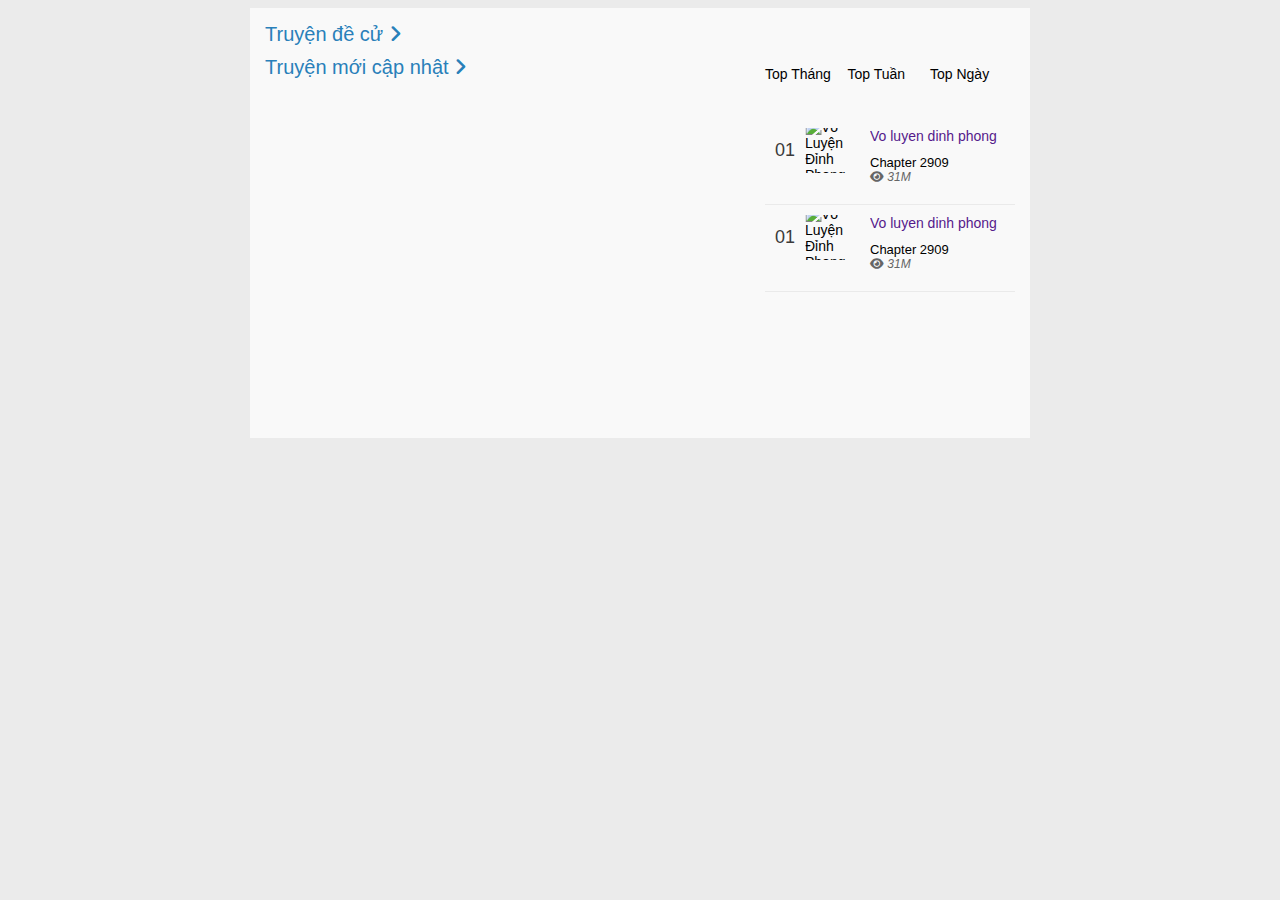
==== index.html @ 34e3fc31 "init project" ====
<!DOCTYPE html>
<html lang="en">
<head>
    <meta charset="UTF-8">
    <meta http-equiv="X-UA-Compatible" content="IE=edge">
    <meta name="viewport" content="width=device-width, initial-scale=1.0">
    <link rel="stylesheet" href="./assets/style.css">
    <link rel="stylesheet" href="https://cdnjs.cloudflare.com/ajax/libs/font-awesome/6.2.1/css/all.min.css">
    <script src="https://use.fontawesome.com/899e289b32.js"></script>
    
    <title>Đọc truyện tranh online - Truyện gì cũng có - NetTruyen</title>
</head>
<body>
    
    <section>
        <div class="app">
            <div class="recommend_comic">
                <h2 class="page-title">
                    Truyện đề cử <i class="fa-solid fa-angle-right"></i>
                </h2>    
            </div>

            <div class="row">
                <div id="div-center">
                    <div class="updated_comic">
                        <h2 class="page-title">
                            Truyện mới cập nhật <i class="fa-solid fa-angle-right"></i>
                        </h2>
                    </div>
                </div>
                <div id="div-right">
                    <div class="box-tab">
                    <ul class="nav-tab clearfix">
                        <li>Top Tháng</li>
                        <li>Top Tuần</li>
                        <li>Top Ngày</li>
                    </ul>
                    <div class="tab-pane">
                        <div>
                            <ul>
                                <li class="clearfix">
                                    <span class="txt-rank fn-order pos1">01</span>
                                    <div class="t-item comic-item">
                                        <a class="thumb">
                                            <img class="lazy center" src="//st.ntcdntempv3.com/data/comics/32/vo-luyen-dinh-phong.jpg" data-original="//st.ntcdntempv3.com/data/comics/32/vo-luyen-dinh-phong.jpg" alt="Võ Luyện Đỉnh Phong">
                                        </a>
                                        <h3 class="title">
                                            <a href="">Vo luyen dinh phong</a>
                                        </h3>
                                        <p class="chapter top">
                                            <a data-id="942493" href="https://www.nettruyenup.com/truyen-tranh/vo-luyen-dinh-phong/chap-2909/942493" title="Chapter 2909">Chapter 2909</a>
                                            <span class="view pull-right">
                                            <i class="fa fa-eye">
                                            </i> 31M</span>
                                            </p>
                                    </div>
                                </li>

                                <li class="clearfix">
                                    <span class="txt-rank fn-order pos1">01</span>
                                    <div class="t-item comic-item">
                                        <a class="thumb">
                                            <img class="lazy center" src="//st.ntcdntempv3.com/data/comics/32/vo-luyen-dinh-phong.jpg" data-original="//st.ntcdntempv3.com/data/comics/32/vo-luyen-dinh-phong.jpg" alt="Võ Luyện Đỉnh Phong">
                                        </a>
                                        <h3 class="title">
                                            <a href="">Vo luyen dinh phong</a>
                                        </h3>
                                        <p class="chapter top">
                                            <a data-id="942493" href="https://www.nettruyenup.com/truyen-tranh/vo-luyen-dinh-phong/chap-2909/942493" title="Chapter 2909">Chapter 2909</a>
                                            <span class="view pull-right">
                                            <i class="fa fa-eye">
                                            </i> 31M</span>
                                            </p>
                                    </div>
                                </li>

                            </ul>

                    
                        </div>
                    </div>
                    </div>
                </div>
            </div>
        </div>

    </section>


</body>
</html>
---- assets/style.css ----
body {
    font-family: Tahoma,sans-serif,Helvetica,Arial;
    font-weight: 400;
    font-size: 14px;
    background-color: #ebebeb;
}

a {
    text-decoration: none;
}

img.center {
    position: absolute;
    left: 50%;
    top: 50%;
    transform: translate(-50%, -50%);
}

.clearfix:before, .clearfix:after {
    content: "";
    display: table;
}
.clearfix:after {
    clear: both;
}

.app {
    padding-top: 15px;
    padding-bottom: 15px;
    background-color: #f9f9f9;
}

.app {
    margin-right: auto;
    margin-left: auto;
    padding-left: 15px;
    padding-right: 15px;
}

.app {
    width: 750px;
    min-height: 400px;
}

.app .recommend_comic {
    padding-right: 30px;
}

.page-title {
    margin: 0;
    font-weight: 400;
    font-size: 20px;
    margin-bottom: 10px;
    color: #2980b9;
}

#div-center {
    width: 66.66666667%;
    float: left;
}

#div-right {
    width: 33.33333333%;
    float: left;
}

.box-tab {
    padding: 0;
    border: none;
}

.box-tab ul {
    padding: 0;
    margin: 0;
    list-style-type: none;
}

.box-tab>ul li {
    float: left;
    list-style: none;
    width: 33%;
    height: 42px;
    padding: 10px 0;
}

.box-tab .tab-pane ul li {
    border-bottom: 1px solid #EAEAEA;
    border-top: none;
    list-style: none;
    padding: 10px 0;
    margin: 0;
}

.box-tab .tab-pane ul li .txt-rank {
    float: left;
    width: 40px;
    line-height: 45px;
    text-align: center;
    display: block;
    color: #3b3b3b;
    font-size: 18px;
}

.box-tab .tab-pane ul li .txt-rank .pos1 {
    color: #3498db!important;
    font-size: 20px;
}

.box-tab .tab-pane ul li .t-item {
    float: left;
    width: calc(100% - 40px);
    margin-bottom: 10px;
    /* border-bottom: solid rgba(189, 163, 163, 0.6) 0.5px; */
}

.box-tab .tab-pane ul li h3 {
    font-size: 14px;
    font-weight: 400;
    margin: 0;
    margin-bottom: 5px;
    overflow: hidden;
    white-space: nowrap;
    text-overflow: ellipsis;
}

.box-tab .tab-pane ul li .thumb {
    width: 55px;
    height: 45px;
    overflow: hidden;
    float: left;
    margin-right: 10px;
    position: relative;
}

.box-tab .tab-pane ul li .thumb img {
    width: 100%;
}

.box-tab .tab-pane ul li .chapter.top {
    padding-top: 5px;
    margin: 0;
}

.box-tab ul li .chapter .view {
    display: block;
    font-style: italic;
    font-size: 12px;
    color: #666;
}

.chapter a {
    font-size: 13px;
    color: black;
}
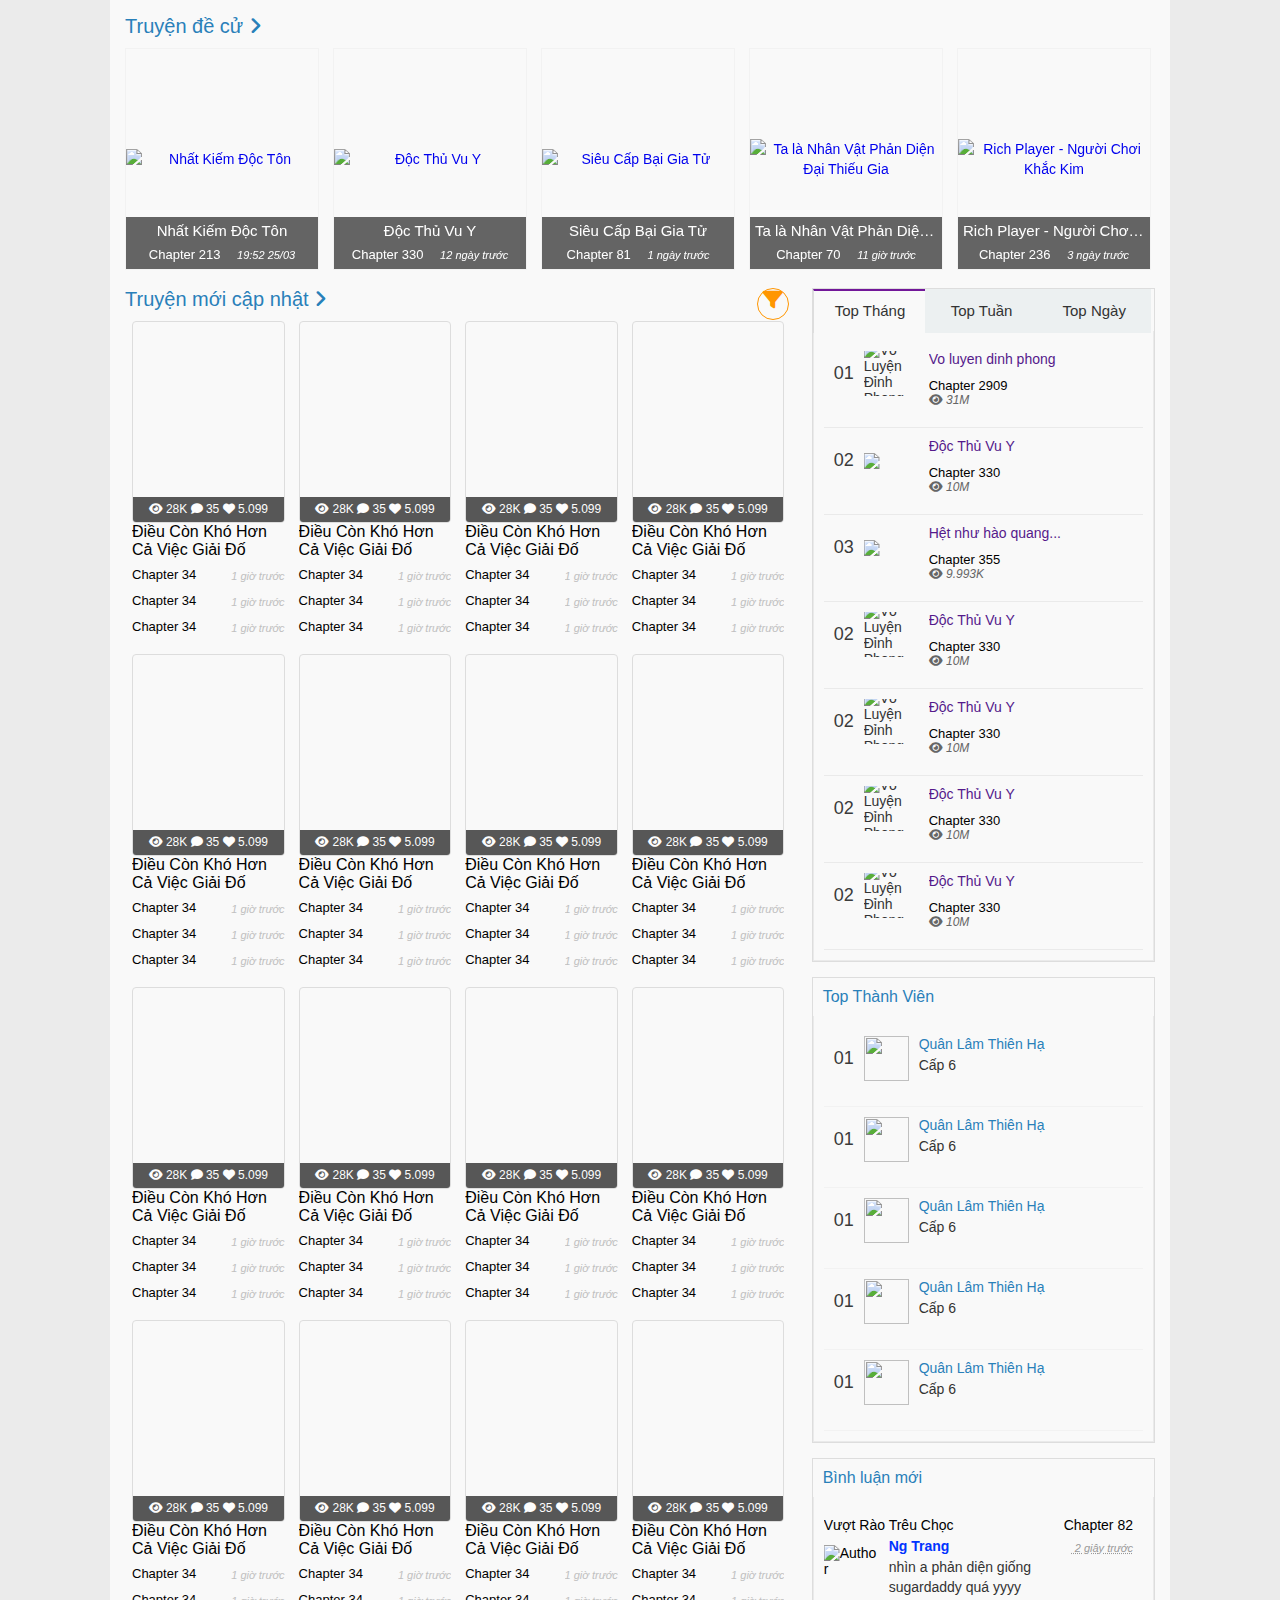
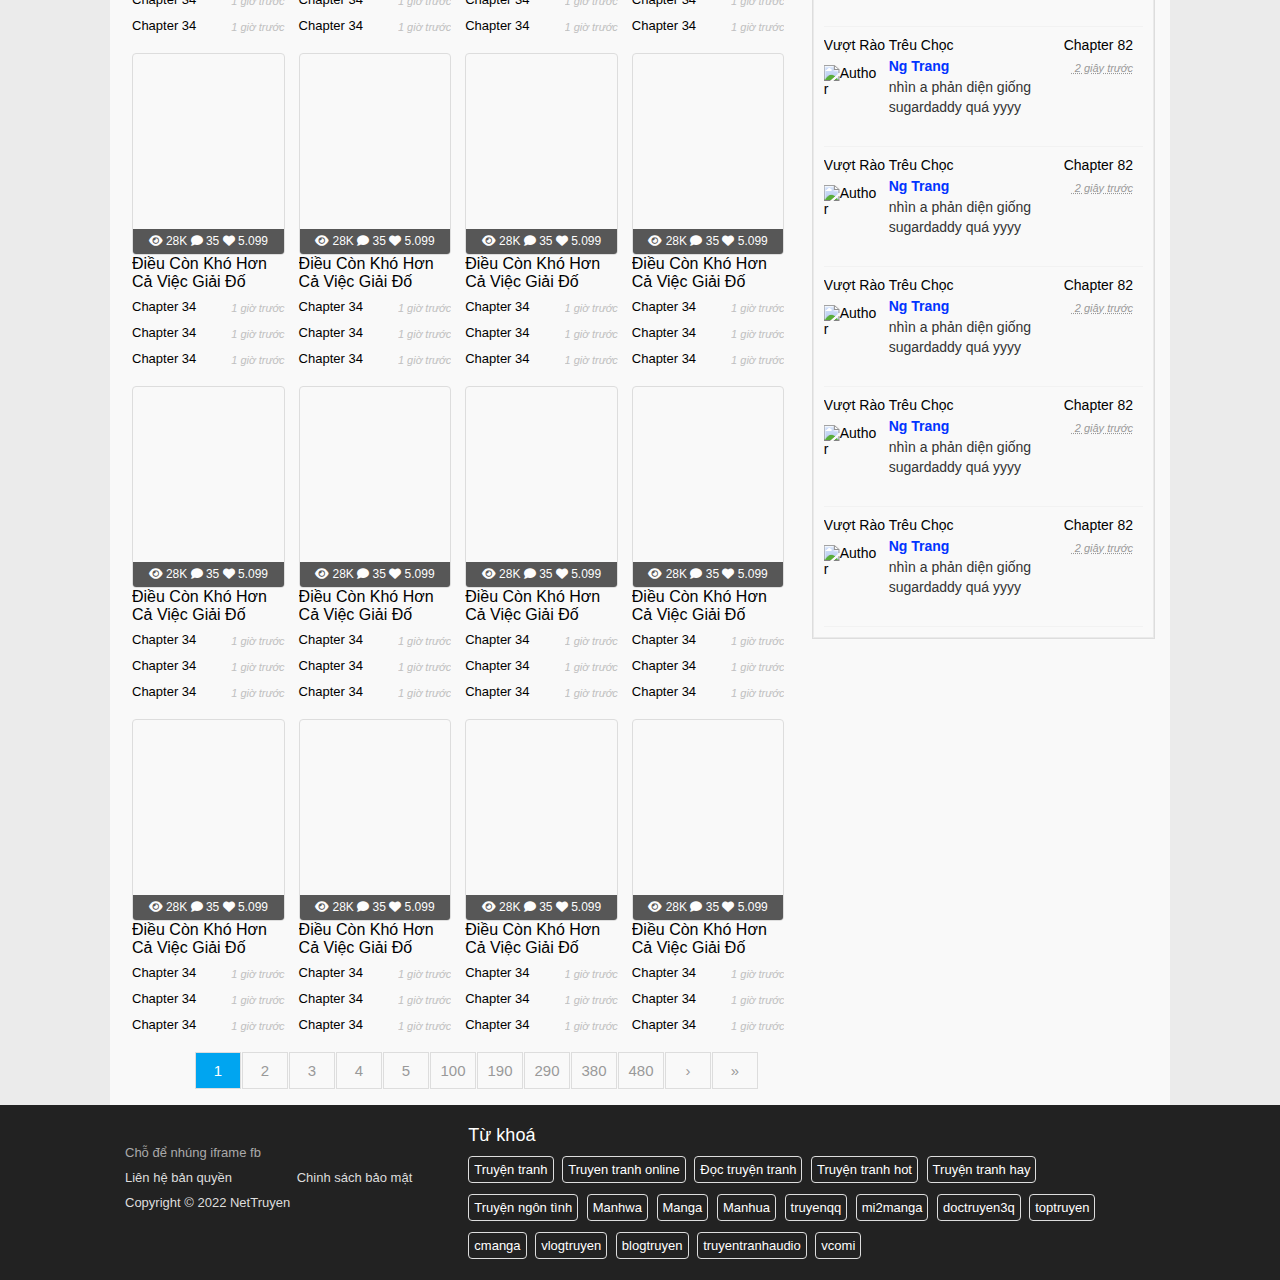
==== commit bcb35862: "update homepage" ====
--- a/index.html
+++ b/index.html
@@ -1,91 +1,2289 @@
 <!DOCTYPE html>
 <html lang="en">
-<head>
-    <meta charset="UTF-8">
-    <meta http-equiv="X-UA-Compatible" content="IE=edge">
-    <meta name="viewport" content="width=device-width, initial-scale=1.0">
-    <link rel="stylesheet" href="./assets/style.css">
-    <link rel="stylesheet" href="https://cdnjs.cloudflare.com/ajax/libs/font-awesome/6.2.1/css/all.min.css">
+  <head>
+    <meta charset="UTF-8" />
+    <meta http-equiv="X-UA-Compatible" content="IE=edge" />
+    <meta name="viewport" content="width=device-width, initial-scale=1.0" />
+    <link rel="stylesheet" href="./assets/style.css" />
+    <link
+      rel="stylesheet"
+      href="https://cdnjs.cloudflare.com/ajax/libs/font-awesome/6.2.1/css/all.min.css"
+    />
     <script src="https://use.fontawesome.com/899e289b32.js"></script>
-    
+    <script src="./assets/main.js"></script>
     <title>Đọc truyện tranh online - Truyện gì cũng có - NetTruyen</title>
-</head>
-<body>
-    
+  </head>
+  <body>
     <section>
-        <div class="app">
-            <div class="recommend_comic">
-                <h2 class="page-title">
-                    Truyện đề cử <i class="fa-solid fa-angle-right"></i>
-                </h2>    
+      <div class="app">
+        <div class="recommend_comic">
+          <h2 class="page-title">
+            Truyện đề cử <i class="fa-solid fa-angle-right"></i>
+          </h2>
+          <div class="items-slide">
+            <div
+              class="owl-carousel clearfix owl-theme"
+              style="opacity: 1; display: block"
+            >
+              <div class="owl-wrapper-outer">
+                <div
+                  class="owl-wrapper"
+                  style="
+                    width: 4872px;
+                    left: 0px;
+                    display: block;
+                    transition: all 800ms ease 0s;
+                    transform: translate3d(0px, 0px, 0px);
+                  "
+                >
+                  <div class="owl-item" style="width: 208px">
+                    <div class="item">
+                      <a
+                        href="https://www.nettruyenup.com/truyen-tranh/nhat-kiem-doc-ton-342800"
+                        title="Nhất Kiếm Độc Tôn"
+                      >
+                        <img
+                          class="lazyOwl center"
+                          src="//st.ntcdntempv3.com/data/comics/232/nhat-kiem-doc-ton.jpg"
+                          alt="Nhất Kiếm Độc Tôn"
+                          style=""
+                        />
+                      </a>
+                      <div class="slide-caption">
+                        <h3>
+                          <a
+                            href="https://www.nettruyenup.com/truyen-tranh/nhat-kiem-doc-ton-342800"
+                            title="Nhất Kiếm Độc Tôn"
+                            >Nhất Kiếm Độc Tôn</a
+                          >
+                        </h3>
+                        <a
+                          href="https://www.nettruyenup.com/truyen-tranh/nhat-kiem-doc-ton/chap-213/836799"
+                          title="Chapter 213"
+                          >Chapter 213</a
+                        >
+                        <span class="time">
+                          <i class="fa fa-clock-o"> </i> 19:52 25/03</span
+                        >
+                      </div>
+                    </div>
+                  </div>
+                  <div class="owl-item" style="width: 208px">
+                    <div class="item">
+                      <a
+                        href="https://www.nettruyenup.com/truyen-tranh/doc-thu-vu-y-235750"
+                        title="Độc Thủ Vu Y"
+                      >
+                        <img
+                          class="lazyOwl center"
+                          src="//st.ntcdntempv3.com/data/comics/23/doc-thu-vu-y.jpg"
+                          alt="Độc Thủ Vu Y"
+                          style=""
+                        />
+                      </a>
+                      <div class="slide-caption">
+                        <h3>
+                          <a
+                            href="https://www.nettruyenup.com/truyen-tranh/doc-thu-vu-y-235750"
+                            title="Độc Thủ Vu Y"
+                            >Độc Thủ Vu Y</a
+                          >
+                        </h3>
+                        <a
+                          href="https://www.nettruyenup.com/truyen-tranh/doc-thu-vu-y/chap-330/938751"
+                          title="Chapter 330"
+                          >Chapter 330</a
+                        >
+                        <span class="time">
+                          <i class="fa fa-clock-o"> </i> 12 ngày trước</span
+                        >
+                      </div>
+                    </div>
+                  </div>
+                  <div class="owl-item" style="width: 208px">
+                    <div class="item">
+                      <a
+                        href="https://www.nettruyenup.com/truyen-tranh/sieu-cap-bai-gia-tu-266790"
+                        title="Siêu Cấp Bại Gia Tử"
+                      >
+                        <img
+                          class="lazyOwl center"
+                          src="//st.ntcdntempv3.com/data/comics/55/sieu-cap-bai-gia-tu.jpg"
+                          alt="Siêu Cấp Bại Gia Tử"
+                          style=""
+                        />
+                      </a>
+                      <div class="slide-caption">
+                        <h3>
+                          <a
+                            href="https://www.nettruyenup.com/truyen-tranh/sieu-cap-bai-gia-tu-266790"
+                            title="Siêu Cấp Bại Gia Tử"
+                            >Siêu Cấp Bại Gia Tử</a
+                          >
+                        </h3>
+                        <a
+                          href="https://www.nettruyenup.com/truyen-tranh/sieu-cap-bai-gia-tu/chap-81/942254"
+                          title="Chapter 81"
+                          >Chapter 81</a
+                        >
+                        <span class="time">
+                          <i class="fa fa-clock-o"> </i> 1 ngày trước</span
+                        >
+                      </div>
+                    </div>
+                  </div>
+                  <div class="owl-item" style="width: 208px">
+                    <div class="item">
+                      <a
+                        href="https://www.nettruyenup.com/truyen-tranh/ta-la-nhan-vat-phan-dien-dai-thieu-gia-76106"
+                        title="Ta là Nhân Vật Phản Diện Đại Thiếu Gia"
+                      >
+                        <img
+                          class="lazyOwl center"
+                          src="//st.ntcdntempv3.com/data/comics/74/ta-la-nhan-vat-phan-dien-dai-thieu-gia.jpg"
+                          alt="Ta là Nhân Vật Phản Diện Đại Thiếu Gia"
+                          style=""
+                        />
+                      </a>
+                      <div class="slide-caption">
+                        <h3>
+                          <a
+                            href="https://www.nettruyenup.com/truyen-tranh/ta-la-nhan-vat-phan-dien-dai-thieu-gia-76106"
+                            title="Ta là Nhân Vật Phản Diện Đại Thiếu Gia"
+                            >Ta là Nhân Vật Phản Diện Đại Thiếu Gia</a
+                          >
+                        </h3>
+                        <a
+                          href="https://www.nettruyenup.com/truyen-tranh/ta-la-nhan-vat-phan-dien-dai-thieu-gia/chap-70/942564"
+                          title="Chapter 70"
+                          >Chapter 70</a
+                        >
+                        <span class="time">
+                          <i class="fa fa-clock-o"> </i> 11 giờ trước</span
+                        >
+                      </div>
+                    </div>
+                  </div>
+                  <div class="owl-item" style="width: 208px">
+                    <div class="item">
+                      <a
+                        href="https://www.nettruyenup.com/truyen-tranh/rich-player-nguoi-choi-khac-kim-219110"
+                        title="Rich Player - Người Chơi Khắc Kim"
+                      >
+                        <img
+                          class="lazyOwl center"
+                          src="//st.ntcdntempv3.com/data/comics/151/rich-player-nguoi-choi-khac-kim.jpg"
+                          alt="Rich Player - Người Chơi Khắc Kim"
+                          style=""
+                        />
+                      </a>
+                      <div class="slide-caption">
+                        <h3>
+                          <a
+                            href="https://www.nettruyenup.com/truyen-tranh/rich-player-nguoi-choi-khac-kim-219110"
+                            title="Rich Player - Người Chơi Khắc Kim"
+                            >Rich Player - Người Chơi Khắc Kim</a
+                          >
+                        </h3>
+                        <a
+                          href="https://www.nettruyenup.com/truyen-tranh/rich-player-nguoi-choi-khac-kim/chap-236/941702"
+                          title="Chapter 236"
+                          >Chapter 236</a
+                        >
+                        <span class="time">
+                          <i class="fa fa-clock-o"> </i> 3 ngày trước</span
+                        >
+                      </div>
+                    </div>
+                  </div>
+                  <div class="owl-item" style="width: 208px">
+                    <div class="item">
+                      <a
+                        href="https://www.nettruyenup.com/truyen-tranh/het-nhu-han-quang-gap-nang-gat-282470"
+                        title="Hệt Như Hàn Quang Gặp Nắng Gắt"
+                      >
+                        <img
+                          class="lazyOwl center"
+                          src="//st.ntcdntempv3.com/data/comics/87/het-nhu-han-quang-gap-nang-gat.jpg"
+                          alt="Hệt Như Hàn Quang Gặp Nắng Gắt"
+                          style=""
+                        />
+                      </a>
+                      <div class="slide-caption">
+                        <h3>
+                          <a
+                            href="https://www.nettruyenup.com/truyen-tranh/het-nhu-han-quang-gap-nang-gat-282470"
+                            title="Hệt Như Hàn Quang Gặp Nắng Gắt"
+                            >Hệt Như Hàn Quang Gặp Nắng Gắt</a
+                          >
+                        </h3>
+                        <a
+                          href="https://www.nettruyenup.com/truyen-tranh/het-nhu-han-quang-gap-nang-gat/chap-355/942441"
+                          title="Chapter 355"
+                          >Chapter 355</a
+                        >
+                        <span class="time">
+                          <i class="fa fa-clock-o"> </i> 1 ngày trước</span
+                        >
+                      </div>
+                    </div>
+                  </div>
+                  <div class="owl-item" style="width: 208px">
+                    <div class="item">
+                      <a
+                        href="https://www.nettruyenup.com/truyen-tranh/tien-vo-de-ton-262530"
+                        title="Tiên Võ Đế Tôn"
+                      >
+                        <img
+                          class="lazyOwl center"
+                          src="//st.ntcdntempv3.com/data/comics/141/tien-vo-de-ton.jpg"
+                          alt="Tiên Võ Đế Tôn"
+                          style=""
+                        />
+                      </a>
+                      <div class="slide-caption">
+                        <h3>
+                          <a
+                            href="https://www.nettruyenup.com/truyen-tranh/tien-vo-de-ton-262530"
+                            title="Tiên Võ Đế Tôn"
+                            >Tiên Võ Đế Tôn</a
+                          >
+                        </h3>
+                        <a
+                          href="https://www.nettruyenup.com/truyen-tranh/tien-vo-de-ton/chap-403/941961"
+                          title="Chapter 403"
+                          >Chapter 403</a
+                        >
+                        <span class="time">
+                          <i class="fa fa-clock-o"> </i> 2 ngày trước</span
+                        >
+                      </div>
+                    </div>
+                  </div>
+                  <div class="owl-item" style="width: 208px">
+                    <div class="item">
+                      <a
+                        href="https://www.nettruyenup.com/truyen-tranh/dai-vuong-tha-mang-264990"
+                        title="Đại Vương Tha Mạng"
+                      >
+                        <img
+                          class="lazyOwl center"
+                          src="//st.ntcdntempv3.com/data/comics/131/dai-vuong-tha-mang.jpg"
+                          alt="Đại Vương Tha Mạng"
+                          style=""
+                        />
+                      </a>
+                      <div class="slide-caption">
+                        <h3>
+                          <a
+                            href="https://www.nettruyenup.com/truyen-tranh/dai-vuong-tha-mang-264990"
+                            title="Đại Vương Tha Mạng"
+                            >Đại Vương Tha Mạng</a
+                          >
+                        </h3>
+                        <a
+                          href="https://www.nettruyenup.com/truyen-tranh/dai-vuong-tha-mang/chap-653/942623"
+                          title="Chapter 653"
+                          >Chapter 653</a
+                        >
+                        <span class="time">
+                          <i class="fa fa-clock-o"> </i> 6 giờ trước</span
+                        >
+                      </div>
+                    </div>
+                  </div>
+                  <div class="owl-item" style="width: 208px">
+                    <div class="item">
+                      <a
+                        href="https://www.nettruyenup.com/truyen-tranh/nguoi-tu-tien-tai-do-thi-297910"
+                        title="Người Tu Tiên Tại Đô Thị"
+                      >
+                        <img
+                          class="lazyOwl center"
+                          src="//st.ntcdntempv3.com/data/comics/95/nguoi-tu-tien-tai-do-thi.jpg"
+                          alt="Người Tu Tiên Tại Đô Thị"
+                          style=""
+                        />
+                      </a>
+                      <div class="slide-caption">
+                        <h3>
+                          <a
+                            href="https://www.nettruyenup.com/truyen-tranh/nguoi-tu-tien-tai-do-thi-297910"
+                            title="Người Tu Tiên Tại Đô Thị"
+                            >Người Tu Tiên Tại Đô Thị</a
+                          >
+                        </h3>
+                        <a
+                          href="https://www.nettruyenup.com/truyen-tranh/nguoi-tu-tien-tai-do-thi/chap-191/936898"
+                          title="Chapter 191"
+                          >Chapter 191</a
+                        >
+                        <span class="time">
+                          <i class="fa fa-clock-o"> </i> 18 ngày trước</span
+                        >
+                      </div>
+                    </div>
+                  </div>
+                  <div class="owl-item" style="width: 208px">
+                    <div class="item">
+                      <a
+                        href="https://www.nettruyenup.com/truyen-tranh/ong-xa-ket-hon-thu-manh-them-chut-nua-di-288870"
+                        title="Ông Xã Kết Hôn Thử, Mạnh Thêm Chút Nữa Đi"
+                      >
+                        <img
+                          class="lazyOwl center"
+                          src="//st.ntcdntempv3.com/data/comics/215/ong-xa-ket-hon-thu-manh-them-chut-nua-di-3384.jpg"
+                          alt="Ông Xã Kết Hôn Thử, Mạnh Thêm Chút Nữa Đi"
+                          style=""
+                        />
+                      </a>
+                      <div class="slide-caption">
+                        <h3>
+                          <a
+                            href="https://www.nettruyenup.com/truyen-tranh/ong-xa-ket-hon-thu-manh-them-chut-nua-di-288870"
+                            title="Ông Xã Kết Hôn Thử, Mạnh Thêm Chút Nữa Đi"
+                            >Ông Xã Kết Hôn Thử, Mạnh Thêm Chút Nữa Đi</a
+                          >
+                        </h3>
+                        <a
+                          href="https://www.nettruyenup.com/truyen-tranh/ong-xa-ket-hon-thu-manh-them-chut-nua-di/chap-569/942455"
+                          title="Chapter 569"
+                          >Chapter 569</a
+                        >
+                        <span class="time">
+                          <i class="fa fa-clock-o"> </i> 1 ngày trước</span
+                        >
+                      </div>
+                    </div>
+                  </div>
+                  <div class="owl-item" style="width: 208px">
+                    <div class="item">
+                      <a
+                        href="https://www.nettruyenup.com/truyen-tranh/vua-choi-da-co-tai-khoan-vuong-gia-357950"
+                        title="Vừa Chơi Đã Có Tài Khoản Vương Giả"
+                      >
+                        <img
+                          class="lazyOwl center"
+                          src="//st.ntcdntempv3.com/data/comics/211/vua-choi-da-co-tai-khoan-vuong-gia.jpg"
+                          alt="Vừa Chơi Đã Có Tài Khoản Vương Giả"
+                          style=""
+                        />
+                      </a>
+                      <div class="slide-caption">
+                        <h3>
+                          <a
+                            href="https://www.nettruyenup.com/truyen-tranh/vua-choi-da-co-tai-khoan-vuong-gia-357950"
+                            title="Vừa Chơi Đã Có Tài Khoản Vương Giả"
+                            >Vừa Chơi Đã Có Tài Khoản Vương Giả</a
+                          >
+                        </h3>
+                        <a
+                          href="https://www.nettruyenup.com/truyen-tranh/vua-choi-da-co-tai-khoan-vuong-gia/chap-139/941043"
+                          title="Chapter 139"
+                          >Chapter 139</a
+                        >
+                        <span class="time">
+                          <i class="fa fa-clock-o"> </i> 5 ngày trước</span
+                        >
+                      </div>
+                    </div>
+                  </div>
+                </div>
+              </div>
+            </div>
+          </div>
+        </div>
+
+        <div class="clearfix">
+          <div id="div-center">
+            <div class="updated_comic">
+              <h2 class="page-title">
+                Truyện mới cập nhật <i class="fa-solid fa-angle-right"></i>
+              </h2>
+              <a
+                class="filter-icon"
+                title="Tìm truyện nâng cao"
+                href="/tim-truyen-nang-cao"
+              >
+                <i class="fa fa-filter"> </i>
+              </a>
+
+              <div class="item">
+                <div class="image">
+                  <img
+                    src="http://st.ntcdntempv3.com/data/comics/39/dieu-con-kho-hon-ca-viec-giai-do.jpg"
+                    alt=""
+                  />
+                  <div class="view clearfix">
+                    <span class="pull-left">
+                      <i class="fa fa-eye"> </i> 28K
+                      <i class="fa fa-comment"></i> 35
+                      <i class="fa fa-heart"></i> 5.099</span
+                    >
+                  </div>
+                </div>
+                <h3>Điều Còn Khó Hơn Cả Việc Giải Đố</h3>
+                <ul class="comic-item">
+                  <li class="chapter clearfix">
+                    <a
+                      data-id="942585"
+                      href="https://www.nettruyenup.com/truyen-tranh/jirai-nandesuka-chihara-san/chap-34/942585"
+                      title="Chapter 34"
+                      >Chapter 34</a
+                    >
+                    <i class="time">1 giờ trước</i>
+                  </li>
+                  <li class="chapter clearfix">
+                    <a
+                      data-id="942585"
+                      href="https://www.nettruyenup.com/truyen-tranh/jirai-nandesuka-chihara-san/chap-34/942585"
+                      title="Chapter 34"
+                      >Chapter 34</a
+                    >
+                    <i class="time">1 giờ trước</i>
+                  </li>
+                  <li class="chapter clearfix">
+                    <a
+                      data-id="942585"
+                      href="https://www.nettruyenup.com/truyen-tranh/jirai-nandesuka-chihara-san/chap-34/942585"
+                      title="Chapter 34"
+                      >Chapter 34</a
+                    >
+                    <i class="time">1 giờ trước</i>
+                  </li>
+                </ul>
+              </div>
+
+              <div class="item">
+                <div class="image">
+                  <img
+                    src="http://st.ntcdntempv3.com/data/comics/39/dieu-con-kho-hon-ca-viec-giai-do.jpg"
+                    alt=""
+                  />
+                  <div class="view clearfix">
+                    <span class="pull-left">
+                      <i class="fa fa-eye"> </i> 28K
+                      <i class="fa fa-comment"></i> 35
+                      <i class="fa fa-heart"></i> 5.099</span
+                    >
+                  </div>
+                </div>
+                <h3>Điều Còn Khó Hơn Cả Việc Giải Đố</h3>
+                <ul class="comic-item">
+                  <li class="chapter clearfix">
+                    <a
+                      data-id="942585"
+                      href="https://www.nettruyenup.com/truyen-tranh/jirai-nandesuka-chihara-san/chap-34/942585"
+                      title="Chapter 34"
+                      >Chapter 34</a
+                    >
+                    <i class="time">1 giờ trước</i>
+                  </li>
+                  <li class="chapter clearfix">
+                    <a
+                      data-id="942585"
+                      href="https://www.nettruyenup.com/truyen-tranh/jirai-nandesuka-chihara-san/chap-34/942585"
+                      title="Chapter 34"
+                      >Chapter 34</a
+                    >
+                    <i class="time">1 giờ trước</i>
+                  </li>
+                  <li class="chapter clearfix">
+                    <a
+                      data-id="942585"
+                      href="https://www.nettruyenup.com/truyen-tranh/jirai-nandesuka-chihara-san/chap-34/942585"
+                      title="Chapter 34"
+                      >Chapter 34</a
+                    >
+                    <i class="time">1 giờ trước</i>
+                  </li>
+                </ul>
+              </div>
+              <div class="item">
+                <div class="image">
+                  <img
+                    src="http://st.ntcdntempv3.com/data/comics/39/dieu-con-kho-hon-ca-viec-giai-do.jpg"
+                    alt=""
+                  />
+                  <div class="view clearfix">
+                    <span class="pull-left">
+                      <i class="fa fa-eye"> </i> 28K
+                      <i class="fa fa-comment"></i> 35
+                      <i class="fa fa-heart"></i> 5.099</span
+                    >
+                  </div>
+                </div>
+                <h3>Điều Còn Khó Hơn Cả Việc Giải Đố</h3>
+                <ul class="comic-item">
+                  <li class="chapter clearfix">
+                    <a
+                      data-id="942585"
+                      href="https://www.nettruyenup.com/truyen-tranh/jirai-nandesuka-chihara-san/chap-34/942585"
+                      title="Chapter 34"
+                      >Chapter 34</a
+                    >
+                    <i class="time">1 giờ trước</i>
+                  </li>
+                  <li class="chapter clearfix">
+                    <a
+                      data-id="942585"
+                      href="https://www.nettruyenup.com/truyen-tranh/jirai-nandesuka-chihara-san/chap-34/942585"
+                      title="Chapter 34"
+                      >Chapter 34</a
+                    >
+                    <i class="time">1 giờ trước</i>
+                  </li>
+                  <li class="chapter clearfix">
+                    <a
+                      data-id="942585"
+                      href="https://www.nettruyenup.com/truyen-tranh/jirai-nandesuka-chihara-san/chap-34/942585"
+                      title="Chapter 34"
+                      >Chapter 34</a
+                    >
+                    <i class="time">1 giờ trước</i>
+                  </li>
+                </ul>
+              </div>
+              <div class="item">
+                <div class="image">
+                  <img
+                    src="http://st.ntcdntempv3.com/data/comics/39/dieu-con-kho-hon-ca-viec-giai-do.jpg"
+                    alt=""
+                  />
+                  <div class="view clearfix">
+                    <span class="pull-left">
+                      <i class="fa fa-eye"> </i> 28K
+                      <i class="fa fa-comment"></i> 35
+                      <i class="fa fa-heart"></i> 5.099</span
+                    >
+                  </div>
+                </div>
+                <h3>Điều Còn Khó Hơn Cả Việc Giải Đố</h3>
+                <ul class="comic-item">
+                  <li class="chapter clearfix">
+                    <a
+                      data-id="942585"
+                      href="https://www.nettruyenup.com/truyen-tranh/jirai-nandesuka-chihara-san/chap-34/942585"
+                      title="Chapter 34"
+                      >Chapter 34</a
+                    >
+                    <i class="time">1 giờ trước</i>
+                  </li>
+                  <li class="chapter clearfix">
+                    <a
+                      data-id="942585"
+                      href="https://www.nettruyenup.com/truyen-tranh/jirai-nandesuka-chihara-san/chap-34/942585"
+                      title="Chapter 34"
+                      >Chapter 34</a
+                    >
+                    <i class="time">1 giờ trước</i>
+                  </li>
+                  <li class="chapter clearfix">
+                    <a
+                      data-id="942585"
+                      href="https://www.nettruyenup.com/truyen-tranh/jirai-nandesuka-chihara-san/chap-34/942585"
+                      title="Chapter 34"
+                      >Chapter 34</a
+                    >
+                    <i class="time">1 giờ trước</i>
+                  </li>
+                </ul>
+              </div>
+              <div class="item">
+                <div class="image">
+                  <img
+                    src="http://st.ntcdntempv3.com/data/comics/39/dieu-con-kho-hon-ca-viec-giai-do.jpg"
+                    alt=""
+                  />
+                  <div class="view clearfix">
+                    <span class="pull-left">
+                      <i class="fa fa-eye"> </i> 28K
+                      <i class="fa fa-comment"></i> 35
+                      <i class="fa fa-heart"></i> 5.099</span
+                    >
+                  </div>
+                </div>
+                <h3>Điều Còn Khó Hơn Cả Việc Giải Đố</h3>
+                <ul class="comic-item">
+                  <li class="chapter clearfix">
+                    <a
+                      data-id="942585"
+                      href="https://www.nettruyenup.com/truyen-tranh/jirai-nandesuka-chihara-san/chap-34/942585"
+                      title="Chapter 34"
+                      >Chapter 34</a
+                    >
+                    <i class="time">1 giờ trước</i>
+                  </li>
+                  <li class="chapter clearfix">
+                    <a
+                      data-id="942585"
+                      href="https://www.nettruyenup.com/truyen-tranh/jirai-nandesuka-chihara-san/chap-34/942585"
+                      title="Chapter 34"
+                      >Chapter 34</a
+                    >
+                    <i class="time">1 giờ trước</i>
+                  </li>
+                  <li class="chapter clearfix">
+                    <a
+                      data-id="942585"
+                      href="https://www.nettruyenup.com/truyen-tranh/jirai-nandesuka-chihara-san/chap-34/942585"
+                      title="Chapter 34"
+                      >Chapter 34</a
+                    >
+                    <i class="time">1 giờ trước</i>
+                  </li>
+                </ul>
+              </div>
+              <div class="item">
+                <div class="image">
+                  <img
+                    src="http://st.ntcdntempv3.com/data/comics/39/dieu-con-kho-hon-ca-viec-giai-do.jpg"
+                    alt=""
+                  />
+                  <div class="view clearfix">
+                    <span class="pull-left">
+                      <i class="fa fa-eye"> </i> 28K
+                      <i class="fa fa-comment"></i> 35
+                      <i class="fa fa-heart"></i> 5.099</span
+                    >
+                  </div>
+                </div>
+                <h3>Điều Còn Khó Hơn Cả Việc Giải Đố</h3>
+                <ul class="comic-item">
+                  <li class="chapter clearfix">
+                    <a
+                      data-id="942585"
+                      href="https://www.nettruyenup.com/truyen-tranh/jirai-nandesuka-chihara-san/chap-34/942585"
+                      title="Chapter 34"
+                      >Chapter 34</a
+                    >
+                    <i class="time">1 giờ trước</i>
+                  </li>
+                  <li class="chapter clearfix">
+                    <a
+                      data-id="942585"
+                      href="https://www.nettruyenup.com/truyen-tranh/jirai-nandesuka-chihara-san/chap-34/942585"
+                      title="Chapter 34"
+                      >Chapter 34</a
+                    >
+                    <i class="time">1 giờ trước</i>
+                  </li>
+                  <li class="chapter clearfix">
+                    <a
+                      data-id="942585"
+                      href="https://www.nettruyenup.com/truyen-tranh/jirai-nandesuka-chihara-san/chap-34/942585"
+                      title="Chapter 34"
+                      >Chapter 34</a
+                    >
+                    <i class="time">1 giờ trước</i>
+                  </li>
+                </ul>
+              </div>
+              <div class="item">
+                <div class="image">
+                  <img
+                    src="http://st.ntcdntempv3.com/data/comics/39/dieu-con-kho-hon-ca-viec-giai-do.jpg"
+                    alt=""
+                  />
+                  <div class="view clearfix">
+                    <span class="pull-left">
+                      <i class="fa fa-eye"> </i> 28K
+                      <i class="fa fa-comment"></i> 35
+                      <i class="fa fa-heart"></i> 5.099</span
+                    >
+                  </div>
+                </div>
+                <h3>Điều Còn Khó Hơn Cả Việc Giải Đố</h3>
+                <ul class="comic-item">
+                  <li class="chapter clearfix">
+                    <a
+                      data-id="942585"
+                      href="https://www.nettruyenup.com/truyen-tranh/jirai-nandesuka-chihara-san/chap-34/942585"
+                      title="Chapter 34"
+                      >Chapter 34</a
+                    >
+                    <i class="time">1 giờ trước</i>
+                  </li>
+                  <li class="chapter clearfix">
+                    <a
+                      data-id="942585"
+                      href="https://www.nettruyenup.com/truyen-tranh/jirai-nandesuka-chihara-san/chap-34/942585"
+                      title="Chapter 34"
+                      >Chapter 34</a
+                    >
+                    <i class="time">1 giờ trước</i>
+                  </li>
+                  <li class="chapter clearfix">
+                    <a
+                      data-id="942585"
+                      href="https://www.nettruyenup.com/truyen-tranh/jirai-nandesuka-chihara-san/chap-34/942585"
+                      title="Chapter 34"
+                      >Chapter 34</a
+                    >
+                    <i class="time">1 giờ trước</i>
+                  </li>
+                </ul>
+              </div>
+              <div class="item">
+                <div class="image">
+                  <img
+                    src="http://st.ntcdntempv3.com/data/comics/39/dieu-con-kho-hon-ca-viec-giai-do.jpg"
+                    alt=""
+                  />
+                  <div class="view clearfix">
+                    <span class="pull-left">
+                      <i class="fa fa-eye"> </i> 28K
+                      <i class="fa fa-comment"></i> 35
+                      <i class="fa fa-heart"></i> 5.099</span
+                    >
+                  </div>
+                </div>
+                <h3>Điều Còn Khó Hơn Cả Việc Giải Đố</h3>
+                <ul class="comic-item">
+                  <li class="chapter clearfix">
+                    <a
+                      data-id="942585"
+                      href="https://www.nettruyenup.com/truyen-tranh/jirai-nandesuka-chihara-san/chap-34/942585"
+                      title="Chapter 34"
+                      >Chapter 34</a
+                    >
+                    <i class="time">1 giờ trước</i>
+                  </li>
+                  <li class="chapter clearfix">
+                    <a
+                      data-id="942585"
+                      href="https://www.nettruyenup.com/truyen-tranh/jirai-nandesuka-chihara-san/chap-34/942585"
+                      title="Chapter 34"
+                      >Chapter 34</a
+                    >
+                    <i class="time">1 giờ trước</i>
+                  </li>
+                  <li class="chapter clearfix">
+                    <a
+                      data-id="942585"
+                      href="https://www.nettruyenup.com/truyen-tranh/jirai-nandesuka-chihara-san/chap-34/942585"
+                      title="Chapter 34"
+                      >Chapter 34</a
+                    >
+                    <i class="time">1 giờ trước</i>
+                  </li>
+                </ul>
+              </div>
+              <div class="item">
+                <div class="image">
+                  <img
+                    src="http://st.ntcdntempv3.com/data/comics/39/dieu-con-kho-hon-ca-viec-giai-do.jpg"
+                    alt=""
+                  />
+                  <div class="view clearfix">
+                    <span class="pull-left">
+                      <i class="fa fa-eye"> </i> 28K
+                      <i class="fa fa-comment"></i> 35
+                      <i class="fa fa-heart"></i> 5.099</span
+                    >
+                  </div>
+                </div>
+                <h3>Điều Còn Khó Hơn Cả Việc Giải Đố</h3>
+                <ul class="comic-item">
+                  <li class="chapter clearfix">
+                    <a
+                      data-id="942585"
+                      href="https://www.nettruyenup.com/truyen-tranh/jirai-nandesuka-chihara-san/chap-34/942585"
+                      title="Chapter 34"
+                      >Chapter 34</a
+                    >
+                    <i class="time">1 giờ trước</i>
+                  </li>
+                  <li class="chapter clearfix">
+                    <a
+                      data-id="942585"
+                      href="https://www.nettruyenup.com/truyen-tranh/jirai-nandesuka-chihara-san/chap-34/942585"
+                      title="Chapter 34"
+                      >Chapter 34</a
+                    >
+                    <i class="time">1 giờ trước</i>
+                  </li>
+                  <li class="chapter clearfix">
+                    <a
+                      data-id="942585"
+                      href="https://www.nettruyenup.com/truyen-tranh/jirai-nandesuka-chihara-san/chap-34/942585"
+                      title="Chapter 34"
+                      >Chapter 34</a
+                    >
+                    <i class="time">1 giờ trước</i>
+                  </li>
+                </ul>
+              </div>
+              <div class="item">
+                <div class="image">
+                  <img
+                    src="http://st.ntcdntempv3.com/data/comics/39/dieu-con-kho-hon-ca-viec-giai-do.jpg"
+                    alt=""
+                  />
+                  <div class="view clearfix">
+                    <span class="pull-left">
+                      <i class="fa fa-eye"> </i> 28K
+                      <i class="fa fa-comment"></i> 35
+                      <i class="fa fa-heart"></i> 5.099</span
+                    >
+                  </div>
+                </div>
+                <h3>Điều Còn Khó Hơn Cả Việc Giải Đố</h3>
+                <ul class="comic-item">
+                  <li class="chapter clearfix">
+                    <a
+                      data-id="942585"
+                      href="https://www.nettruyenup.com/truyen-tranh/jirai-nandesuka-chihara-san/chap-34/942585"
+                      title="Chapter 34"
+                      >Chapter 34</a
+                    >
+                    <i class="time">1 giờ trước</i>
+                  </li>
+                  <li class="chapter clearfix">
+                    <a
+                      data-id="942585"
+                      href="https://www.nettruyenup.com/truyen-tranh/jirai-nandesuka-chihara-san/chap-34/942585"
+                      title="Chapter 34"
+                      >Chapter 34</a
+                    >
+                    <i class="time">1 giờ trước</i>
+                  </li>
+                  <li class="chapter clearfix">
+                    <a
+                      data-id="942585"
+                      href="https://www.nettruyenup.com/truyen-tranh/jirai-nandesuka-chihara-san/chap-34/942585"
+                      title="Chapter 34"
+                      >Chapter 34</a
+                    >
+                    <i class="time">1 giờ trước</i>
+                  </li>
+                </ul>
+              </div>
+              <div class="item">
+                <div class="image">
+                  <img
+                    src="http://st.ntcdntempv3.com/data/comics/39/dieu-con-kho-hon-ca-viec-giai-do.jpg"
+                    alt=""
+                  />
+                  <div class="view clearfix">
+                    <span class="pull-left">
+                      <i class="fa fa-eye"> </i> 28K
+                      <i class="fa fa-comment"></i> 35
+                      <i class="fa fa-heart"></i> 5.099</span
+                    >
+                  </div>
+                </div>
+                <h3>Điều Còn Khó Hơn Cả Việc Giải Đố</h3>
+                <ul class="comic-item">
+                  <li class="chapter clearfix">
+                    <a
+                      data-id="942585"
+                      href="https://www.nettruyenup.com/truyen-tranh/jirai-nandesuka-chihara-san/chap-34/942585"
+                      title="Chapter 34"
+                      >Chapter 34</a
+                    >
+                    <i class="time">1 giờ trước</i>
+                  </li>
+                  <li class="chapter clearfix">
+                    <a
+                      data-id="942585"
+                      href="https://www.nettruyenup.com/truyen-tranh/jirai-nandesuka-chihara-san/chap-34/942585"
+                      title="Chapter 34"
+                      >Chapter 34</a
+                    >
+                    <i class="time">1 giờ trước</i>
+                  </li>
+                  <li class="chapter clearfix">
+                    <a
+                      data-id="942585"
+                      href="https://www.nettruyenup.com/truyen-tranh/jirai-nandesuka-chihara-san/chap-34/942585"
+                      title="Chapter 34"
+                      >Chapter 34</a
+                    >
+                    <i class="time">1 giờ trước</i>
+                  </li>
+                </ul>
+              </div>
+              <div class="item">
+                <div class="image">
+                  <img
+                    src="http://st.ntcdntempv3.com/data/comics/39/dieu-con-kho-hon-ca-viec-giai-do.jpg"
+                    alt=""
+                  />
+                  <div class="view clearfix">
+                    <span class="pull-left">
+                      <i class="fa fa-eye"> </i> 28K
+                      <i class="fa fa-comment"></i> 35
+                      <i class="fa fa-heart"></i> 5.099</span
+                    >
+                  </div>
+                </div>
+                <h3>Điều Còn Khó Hơn Cả Việc Giải Đố</h3>
+                <ul class="comic-item">
+                  <li class="chapter clearfix">
+                    <a
+                      data-id="942585"
+                      href="https://www.nettruyenup.com/truyen-tranh/jirai-nandesuka-chihara-san/chap-34/942585"
+                      title="Chapter 34"
+                      >Chapter 34</a
+                    >
+                    <i class="time">1 giờ trước</i>
+                  </li>
+                  <li class="chapter clearfix">
+                    <a
+                      data-id="942585"
+                      href="https://www.nettruyenup.com/truyen-tranh/jirai-nandesuka-chihara-san/chap-34/942585"
+                      title="Chapter 34"
+                      >Chapter 34</a
+                    >
+                    <i class="time">1 giờ trước</i>
+                  </li>
+                  <li class="chapter clearfix">
+                    <a
+                      data-id="942585"
+                      href="https://www.nettruyenup.com/truyen-tranh/jirai-nandesuka-chihara-san/chap-34/942585"
+                      title="Chapter 34"
+                      >Chapter 34</a
+                    >
+                    <i class="time">1 giờ trước</i>
+                  </li>
+                </ul>
+              </div>
+              <div class="item">
+                <div class="image">
+                  <img
+                    src="http://st.ntcdntempv3.com/data/comics/39/dieu-con-kho-hon-ca-viec-giai-do.jpg"
+                    alt=""
+                  />
+                  <div class="view clearfix">
+                    <span class="pull-left">
+                      <i class="fa fa-eye"> </i> 28K
+                      <i class="fa fa-comment"></i> 35
+                      <i class="fa fa-heart"></i> 5.099</span
+                    >
+                  </div>
+                </div>
+                <h3>Điều Còn Khó Hơn Cả Việc Giải Đố</h3>
+                <ul class="comic-item">
+                  <li class="chapter clearfix">
+                    <a
+                      data-id="942585"
+                      href="https://www.nettruyenup.com/truyen-tranh/jirai-nandesuka-chihara-san/chap-34/942585"
+                      title="Chapter 34"
+                      >Chapter 34</a
+                    >
+                    <i class="time">1 giờ trước</i>
+                  </li>
+                  <li class="chapter clearfix">
+                    <a
+                      data-id="942585"
+                      href="https://www.nettruyenup.com/truyen-tranh/jirai-nandesuka-chihara-san/chap-34/942585"
+                      title="Chapter 34"
+                      >Chapter 34</a
+                    >
+                    <i class="time">1 giờ trước</i>
+                  </li>
+                  <li class="chapter clearfix">
+                    <a
+                      data-id="942585"
+                      href="https://www.nettruyenup.com/truyen-tranh/jirai-nandesuka-chihara-san/chap-34/942585"
+                      title="Chapter 34"
+                      >Chapter 34</a
+                    >
+                    <i class="time">1 giờ trước</i>
+                  </li>
+                </ul>
+              </div>
+              <div class="item">
+                <div class="image">
+                  <img
+                    src="http://st.ntcdntempv3.com/data/comics/39/dieu-con-kho-hon-ca-viec-giai-do.jpg"
+                    alt=""
+                  />
+                  <div class="view clearfix">
+                    <span class="pull-left">
+                      <i class="fa fa-eye"> </i> 28K
+                      <i class="fa fa-comment"></i> 35
+                      <i class="fa fa-heart"></i> 5.099</span
+                    >
+                  </div>
+                </div>
+                <h3>Điều Còn Khó Hơn Cả Việc Giải Đố</h3>
+                <ul class="comic-item">
+                  <li class="chapter clearfix">
+                    <a
+                      data-id="942585"
+                      href="https://www.nettruyenup.com/truyen-tranh/jirai-nandesuka-chihara-san/chap-34/942585"
+                      title="Chapter 34"
+                      >Chapter 34</a
+                    >
+                    <i class="time">1 giờ trước</i>
+                  </li>
+                  <li class="chapter clearfix">
+                    <a
+                      data-id="942585"
+                      href="https://www.nettruyenup.com/truyen-tranh/jirai-nandesuka-chihara-san/chap-34/942585"
+                      title="Chapter 34"
+                      >Chapter 34</a
+                    >
+                    <i class="time">1 giờ trước</i>
+                  </li>
+                  <li class="chapter clearfix">
+                    <a
+                      data-id="942585"
+                      href="https://www.nettruyenup.com/truyen-tranh/jirai-nandesuka-chihara-san/chap-34/942585"
+                      title="Chapter 34"
+                      >Chapter 34</a
+                    >
+                    <i class="time">1 giờ trước</i>
+                  </li>
+                </ul>
+              </div>
+              <div class="item">
+                <div class="image">
+                  <img
+                    src="http://st.ntcdntempv3.com/data/comics/39/dieu-con-kho-hon-ca-viec-giai-do.jpg"
+                    alt=""
+                  />
+                  <div class="view clearfix">
+                    <span class="pull-left">
+                      <i class="fa fa-eye"> </i> 28K
+                      <i class="fa fa-comment"></i> 35
+                      <i class="fa fa-heart"></i> 5.099</span
+                    >
+                  </div>
+                </div>
+                <h3>Điều Còn Khó Hơn Cả Việc Giải Đố</h3>
+                <ul class="comic-item">
+                  <li class="chapter clearfix">
+                    <a
+                      data-id="942585"
+                      href="https://www.nettruyenup.com/truyen-tranh/jirai-nandesuka-chihara-san/chap-34/942585"
+                      title="Chapter 34"
+                      >Chapter 34</a
+                    >
+                    <i class="time">1 giờ trước</i>
+                  </li>
+                  <li class="chapter clearfix">
+                    <a
+                      data-id="942585"
+                      href="https://www.nettruyenup.com/truyen-tranh/jirai-nandesuka-chihara-san/chap-34/942585"
+                      title="Chapter 34"
+                      >Chapter 34</a
+                    >
+                    <i class="time">1 giờ trước</i>
+                  </li>
+                  <li class="chapter clearfix">
+                    <a
+                      data-id="942585"
+                      href="https://www.nettruyenup.com/truyen-tranh/jirai-nandesuka-chihara-san/chap-34/942585"
+                      title="Chapter 34"
+                      >Chapter 34</a
+                    >
+                    <i class="time">1 giờ trước</i>
+                  </li>
+                </ul>
+              </div>
+              <div class="item">
+                <div class="image">
+                  <img
+                    src="http://st.ntcdntempv3.com/data/comics/39/dieu-con-kho-hon-ca-viec-giai-do.jpg"
+                    alt=""
+                  />
+                  <div class="view clearfix">
+                    <span class="pull-left">
+                      <i class="fa fa-eye"> </i> 28K
+                      <i class="fa fa-comment"></i> 35
+                      <i class="fa fa-heart"></i> 5.099</span
+                    >
+                  </div>
+                </div>
+                <h3>Điều Còn Khó Hơn Cả Việc Giải Đố</h3>
+                <ul class="comic-item">
+                  <li class="chapter clearfix">
+                    <a
+                      data-id="942585"
+                      href="https://www.nettruyenup.com/truyen-tranh/jirai-nandesuka-chihara-san/chap-34/942585"
+                      title="Chapter 34"
+                      >Chapter 34</a
+                    >
+                    <i class="time">1 giờ trước</i>
+                  </li>
+                  <li class="chapter clearfix">
+                    <a
+                      data-id="942585"
+                      href="https://www.nettruyenup.com/truyen-tranh/jirai-nandesuka-chihara-san/chap-34/942585"
+                      title="Chapter 34"
+                      >Chapter 34</a
+                    >
+                    <i class="time">1 giờ trước</i>
+                  </li>
+                  <li class="chapter clearfix">
+                    <a
+                      data-id="942585"
+                      href="https://www.nettruyenup.com/truyen-tranh/jirai-nandesuka-chihara-san/chap-34/942585"
+                      title="Chapter 34"
+                      >Chapter 34</a
+                    >
+                    <i class="time">1 giờ trước</i>
+                  </li>
+                </ul>
+              </div>
+              <div class="item">
+                <div class="image">
+                  <img
+                    src="http://st.ntcdntempv3.com/data/comics/39/dieu-con-kho-hon-ca-viec-giai-do.jpg"
+                    alt=""
+                  />
+                  <div class="view clearfix">
+                    <span class="pull-left">
+                      <i class="fa fa-eye"> </i> 28K
+                      <i class="fa fa-comment"></i> 35
+                      <i class="fa fa-heart"></i> 5.099</span
+                    >
+                  </div>
+                </div>
+                <h3>Điều Còn Khó Hơn Cả Việc Giải Đố</h3>
+                <ul class="comic-item">
+                  <li class="chapter clearfix">
+                    <a
+                      data-id="942585"
+                      href="https://www.nettruyenup.com/truyen-tranh/jirai-nandesuka-chihara-san/chap-34/942585"
+                      title="Chapter 34"
+                      >Chapter 34</a
+                    >
+                    <i class="time">1 giờ trước</i>
+                  </li>
+                  <li class="chapter clearfix">
+                    <a
+                      data-id="942585"
+                      href="https://www.nettruyenup.com/truyen-tranh/jirai-nandesuka-chihara-san/chap-34/942585"
+                      title="Chapter 34"
+                      >Chapter 34</a
+                    >
+                    <i class="time">1 giờ trước</i>
+                  </li>
+                  <li class="chapter clearfix">
+                    <a
+                      data-id="942585"
+                      href="https://www.nettruyenup.com/truyen-tranh/jirai-nandesuka-chihara-san/chap-34/942585"
+                      title="Chapter 34"
+                      >Chapter 34</a
+                    >
+                    <i class="time">1 giờ trước</i>
+                  </li>
+                </ul>
+              </div>
+              <div class="item">
+                <div class="image">
+                  <img
+                    src="http://st.ntcdntempv3.com/data/comics/39/dieu-con-kho-hon-ca-viec-giai-do.jpg"
+                    alt=""
+                  />
+                  <div class="view clearfix">
+                    <span class="pull-left">
+                      <i class="fa fa-eye"> </i> 28K
+                      <i class="fa fa-comment"></i> 35
+                      <i class="fa fa-heart"></i> 5.099</span
+                    >
+                  </div>
+                </div>
+                <h3>Điều Còn Khó Hơn Cả Việc Giải Đố</h3>
+                <ul class="comic-item">
+                  <li class="chapter clearfix">
+                    <a
+                      data-id="942585"
+                      href="https://www.nettruyenup.com/truyen-tranh/jirai-nandesuka-chihara-san/chap-34/942585"
+                      title="Chapter 34"
+                      >Chapter 34</a
+                    >
+                    <i class="time">1 giờ trước</i>
+                  </li>
+                  <li class="chapter clearfix">
+                    <a
+                      data-id="942585"
+                      href="https://www.nettruyenup.com/truyen-tranh/jirai-nandesuka-chihara-san/chap-34/942585"
+                      title="Chapter 34"
+                      >Chapter 34</a
+                    >
+                    <i class="time">1 giờ trước</i>
+                  </li>
+                  <li class="chapter clearfix">
+                    <a
+                      data-id="942585"
+                      href="https://www.nettruyenup.com/truyen-tranh/jirai-nandesuka-chihara-san/chap-34/942585"
+                      title="Chapter 34"
+                      >Chapter 34</a
+                    >
+                    <i class="time">1 giờ trước</i>
+                  </li>
+                </ul>
+              </div>
+              <div class="item">
+                <div class="image">
+                  <img
+                    src="http://st.ntcdntempv3.com/data/comics/39/dieu-con-kho-hon-ca-viec-giai-do.jpg"
+                    alt=""
+                  />
+                  <div class="view clearfix">
+                    <span class="pull-left">
+                      <i class="fa fa-eye"> </i> 28K
+                      <i class="fa fa-comment"></i> 35
+                      <i class="fa fa-heart"></i> 5.099</span
+                    >
+                  </div>
+                </div>
+                <h3>Điều Còn Khó Hơn Cả Việc Giải Đố</h3>
+                <ul class="comic-item">
+                  <li class="chapter clearfix">
+                    <a
+                      data-id="942585"
+                      href="https://www.nettruyenup.com/truyen-tranh/jirai-nandesuka-chihara-san/chap-34/942585"
+                      title="Chapter 34"
+                      >Chapter 34</a
+                    >
+                    <i class="time">1 giờ trước</i>
+                  </li>
+                  <li class="chapter clearfix">
+                    <a
+                      data-id="942585"
+                      href="https://www.nettruyenup.com/truyen-tranh/jirai-nandesuka-chihara-san/chap-34/942585"
+                      title="Chapter 34"
+                      >Chapter 34</a
+                    >
+                    <i class="time">1 giờ trước</i>
+                  </li>
+                  <li class="chapter clearfix">
+                    <a
+                      data-id="942585"
+                      href="https://www.nettruyenup.com/truyen-tranh/jirai-nandesuka-chihara-san/chap-34/942585"
+                      title="Chapter 34"
+                      >Chapter 34</a
+                    >
+                    <i class="time">1 giờ trước</i>
+                  </li>
+                </ul>
+              </div>
+              <div class="item">
+                <div class="image">
+                  <img
+                    src="http://st.ntcdntempv3.com/data/comics/39/dieu-con-kho-hon-ca-viec-giai-do.jpg"
+                    alt=""
+                  />
+                  <div class="view clearfix">
+                    <span class="pull-left">
+                      <i class="fa fa-eye"> </i> 28K
+                      <i class="fa fa-comment"></i> 35
+                      <i class="fa fa-heart"></i> 5.099</span
+                    >
+                  </div>
+                </div>
+                <h3>Điều Còn Khó Hơn Cả Việc Giải Đố</h3>
+                <ul class="comic-item">
+                  <li class="chapter clearfix">
+                    <a
+                      data-id="942585"
+                      href="https://www.nettruyenup.com/truyen-tranh/jirai-nandesuka-chihara-san/chap-34/942585"
+                      title="Chapter 34"
+                      >Chapter 34</a
+                    >
+                    <i class="time">1 giờ trước</i>
+                  </li>
+                  <li class="chapter clearfix">
+                    <a
+                      data-id="942585"
+                      href="https://www.nettruyenup.com/truyen-tranh/jirai-nandesuka-chihara-san/chap-34/942585"
+                      title="Chapter 34"
+                      >Chapter 34</a
+                    >
+                    <i class="time">1 giờ trước</i>
+                  </li>
+                  <li class="chapter clearfix">
+                    <a
+                      data-id="942585"
+                      href="https://www.nettruyenup.com/truyen-tranh/jirai-nandesuka-chihara-san/chap-34/942585"
+                      title="Chapter 34"
+                      >Chapter 34</a
+                    >
+                    <i class="time">1 giờ trước</i>
+                  </li>
+                </ul>
+              </div>
+              <div class="item">
+                <div class="image">
+                  <img
+                    src="http://st.ntcdntempv3.com/data/comics/39/dieu-con-kho-hon-ca-viec-giai-do.jpg"
+                    alt=""
+                  />
+                  <div class="view clearfix">
+                    <span class="pull-left">
+                      <i class="fa fa-eye"> </i> 28K
+                      <i class="fa fa-comment"></i> 35
+                      <i class="fa fa-heart"></i> 5.099</span
+                    >
+                  </div>
+                </div>
+                <h3>Điều Còn Khó Hơn Cả Việc Giải Đố</h3>
+                <ul class="comic-item">
+                  <li class="chapter clearfix">
+                    <a
+                      data-id="942585"
+                      href="https://www.nettruyenup.com/truyen-tranh/jirai-nandesuka-chihara-san/chap-34/942585"
+                      title="Chapter 34"
+                      >Chapter 34</a
+                    >
+                    <i class="time">1 giờ trước</i>
+                  </li>
+                  <li class="chapter clearfix">
+                    <a
+                      data-id="942585"
+                      href="https://www.nettruyenup.com/truyen-tranh/jirai-nandesuka-chihara-san/chap-34/942585"
+                      title="Chapter 34"
+                      >Chapter 34</a
+                    >
+                    <i class="time">1 giờ trước</i>
+                  </li>
+                  <li class="chapter clearfix">
+                    <a
+                      data-id="942585"
+                      href="https://www.nettruyenup.com/truyen-tranh/jirai-nandesuka-chihara-san/chap-34/942585"
+                      title="Chapter 34"
+                      >Chapter 34</a
+                    >
+                    <i class="time">1 giờ trước</i>
+                  </li>
+                </ul>
+              </div>
+              <div class="item">
+                <div class="image">
+                  <img
+                    src="http://st.ntcdntempv3.com/data/comics/39/dieu-con-kho-hon-ca-viec-giai-do.jpg"
+                    alt=""
+                  />
+                  <div class="view clearfix">
+                    <span class="pull-left">
+                      <i class="fa fa-eye"> </i> 28K
+                      <i class="fa fa-comment"></i> 35
+                      <i class="fa fa-heart"></i> 5.099</span
+                    >
+                  </div>
+                </div>
+                <h3>Điều Còn Khó Hơn Cả Việc Giải Đố</h3>
+                <ul class="comic-item">
+                  <li class="chapter clearfix">
+                    <a
+                      data-id="942585"
+                      href="https://www.nettruyenup.com/truyen-tranh/jirai-nandesuka-chihara-san/chap-34/942585"
+                      title="Chapter 34"
+                      >Chapter 34</a
+                    >
+                    <i class="time">1 giờ trước</i>
+                  </li>
+                  <li class="chapter clearfix">
+                    <a
+                      data-id="942585"
+                      href="https://www.nettruyenup.com/truyen-tranh/jirai-nandesuka-chihara-san/chap-34/942585"
+                      title="Chapter 34"
+                      >Chapter 34</a
+                    >
+                    <i class="time">1 giờ trước</i>
+                  </li>
+                  <li class="chapter clearfix">
+                    <a
+                      data-id="942585"
+                      href="https://www.nettruyenup.com/truyen-tranh/jirai-nandesuka-chihara-san/chap-34/942585"
+                      title="Chapter 34"
+                      >Chapter 34</a
+                    >
+                    <i class="time">1 giờ trước</i>
+                  </li>
+                </ul>
+              </div>
+              <div class="item">
+                <div class="image">
+                  <img
+                    src="http://st.ntcdntempv3.com/data/comics/39/dieu-con-kho-hon-ca-viec-giai-do.jpg"
+                    alt=""
+                  />
+                  <div class="view clearfix">
+                    <span class="pull-left">
+                      <i class="fa fa-eye"> </i> 28K
+                      <i class="fa fa-comment"></i> 35
+                      <i class="fa fa-heart"></i> 5.099</span
+                    >
+                  </div>
+                </div>
+                <h3>Điều Còn Khó Hơn Cả Việc Giải Đố</h3>
+                <ul class="comic-item">
+                  <li class="chapter clearfix">
+                    <a
+                      data-id="942585"
+                      href="https://www.nettruyenup.com/truyen-tranh/jirai-nandesuka-chihara-san/chap-34/942585"
+                      title="Chapter 34"
+                      >Chapter 34</a
+                    >
+                    <i class="time">1 giờ trước</i>
+                  </li>
+                  <li class="chapter clearfix">
+                    <a
+                      data-id="942585"
+                      href="https://www.nettruyenup.com/truyen-tranh/jirai-nandesuka-chihara-san/chap-34/942585"
+                      title="Chapter 34"
+                      >Chapter 34</a
+                    >
+                    <i class="time">1 giờ trước</i>
+                  </li>
+                  <li class="chapter clearfix">
+                    <a
+                      data-id="942585"
+                      href="https://www.nettruyenup.com/truyen-tranh/jirai-nandesuka-chihara-san/chap-34/942585"
+                      title="Chapter 34"
+                      >Chapter 34</a
+                    >
+                    <i class="time">1 giờ trước</i>
+                  </li>
+                </ul>
+              </div>
+              <div class="item">
+                <div class="image">
+                  <img
+                    src="http://st.ntcdntempv3.com/data/comics/39/dieu-con-kho-hon-ca-viec-giai-do.jpg"
+                    alt=""
+                  />
+                  <div class="view clearfix">
+                    <span class="pull-left">
+                      <i class="fa fa-eye"> </i> 28K
+                      <i class="fa fa-comment"></i> 35
+                      <i class="fa fa-heart"></i> 5.099</span
+                    >
+                  </div>
+                </div>
+                <h3>Điều Còn Khó Hơn Cả Việc Giải Đố</h3>
+                <ul class="comic-item">
+                  <li class="chapter clearfix">
+                    <a
+                      data-id="942585"
+                      href="https://www.nettruyenup.com/truyen-tranh/jirai-nandesuka-chihara-san/chap-34/942585"
+                      title="Chapter 34"
+                      >Chapter 34</a
+                    >
+                    <i class="time">1 giờ trước</i>
+                  </li>
+                  <li class="chapter clearfix">
+                    <a
+                      data-id="942585"
+                      href="https://www.nettruyenup.com/truyen-tranh/jirai-nandesuka-chihara-san/chap-34/942585"
+                      title="Chapter 34"
+                      >Chapter 34</a
+                    >
+                    <i class="time">1 giờ trước</i>
+                  </li>
+                  <li class="chapter clearfix">
+                    <a
+                      data-id="942585"
+                      href="https://www.nettruyenup.com/truyen-tranh/jirai-nandesuka-chihara-san/chap-34/942585"
+                      title="Chapter 34"
+                      >Chapter 34</a
+                    >
+                    <i class="time">1 giờ trước</i>
+                  </li>
+                </ul>
+              </div>
+              <div class="item">
+                <div class="image">
+                  <img
+                    src="http://st.ntcdntempv3.com/data/comics/39/dieu-con-kho-hon-ca-viec-giai-do.jpg"
+                    alt=""
+                  />
+                  <div class="view clearfix">
+                    <span class="pull-left">
+                      <i class="fa fa-eye"> </i> 28K
+                      <i class="fa fa-comment"></i> 35
+                      <i class="fa fa-heart"></i> 5.099</span
+                    >
+                  </div>
+                </div>
+                <h3>Điều Còn Khó Hơn Cả Việc Giải Đố</h3>
+                <ul class="comic-item">
+                  <li class="chapter clearfix">
+                    <a
+                      data-id="942585"
+                      href="https://www.nettruyenup.com/truyen-tranh/jirai-nandesuka-chihara-san/chap-34/942585"
+                      title="Chapter 34"
+                      >Chapter 34</a
+                    >
+                    <i class="time">1 giờ trước</i>
+                  </li>
+                  <li class="chapter clearfix">
+                    <a
+                      data-id="942585"
+                      href="https://www.nettruyenup.com/truyen-tranh/jirai-nandesuka-chihara-san/chap-34/942585"
+                      title="Chapter 34"
+                      >Chapter 34</a
+                    >
+                    <i class="time">1 giờ trước</i>
+                  </li>
+                  <li class="chapter clearfix">
+                    <a
+                      data-id="942585"
+                      href="https://www.nettruyenup.com/truyen-tranh/jirai-nandesuka-chihara-san/chap-34/942585"
+                      title="Chapter 34"
+                      >Chapter 34</a
+                    >
+                    <i class="time">1 giờ trước</i>
+                  </li>
+                </ul>
+              </div>
+              <div class="item">
+                <div class="image">
+                  <img
+                    src="http://st.ntcdntempv3.com/data/comics/39/dieu-con-kho-hon-ca-viec-giai-do.jpg"
+                    alt=""
+                  />
+                  <div class="view clearfix">
+                    <span class="pull-left">
+                      <i class="fa fa-eye"> </i> 28K
+                      <i class="fa fa-comment"></i> 35
+                      <i class="fa fa-heart"></i> 5.099</span
+                    >
+                  </div>
+                </div>
+                <h3>Điều Còn Khó Hơn Cả Việc Giải Đố</h3>
+                <ul class="comic-item">
+                  <li class="chapter clearfix">
+                    <a
+                      data-id="942585"
+                      href="https://www.nettruyenup.com/truyen-tranh/jirai-nandesuka-chihara-san/chap-34/942585"
+                      title="Chapter 34"
+                      >Chapter 34</a
+                    >
+                    <i class="time">1 giờ trước</i>
+                  </li>
+                  <li class="chapter clearfix">
+                    <a
+                      data-id="942585"
+                      href="https://www.nettruyenup.com/truyen-tranh/jirai-nandesuka-chihara-san/chap-34/942585"
+                      title="Chapter 34"
+                      >Chapter 34</a
+                    >
+                    <i class="time">1 giờ trước</i>
+                  </li>
+                  <li class="chapter clearfix">
+                    <a
+                      data-id="942585"
+                      href="https://www.nettruyenup.com/truyen-tranh/jirai-nandesuka-chihara-san/chap-34/942585"
+                      title="Chapter 34"
+                      >Chapter 34</a
+                    >
+                    <i class="time">1 giờ trước</i>
+                  </li>
+                </ul>
+              </div>
+              <div class="item">
+                <div class="image">
+                  <img
+                    src="http://st.ntcdntempv3.com/data/comics/39/dieu-con-kho-hon-ca-viec-giai-do.jpg"
+                    alt=""
+                  />
+                  <div class="view clearfix">
+                    <span class="pull-left">
+                      <i class="fa fa-eye"> </i> 28K
+                      <i class="fa fa-comment"></i> 35
+                      <i class="fa fa-heart"></i> 5.099</span
+                    >
+                  </div>
+                </div>
+                <h3>Điều Còn Khó Hơn Cả Việc Giải Đố</h3>
+                <ul class="comic-item">
+                  <li class="chapter clearfix">
+                    <a
+                      data-id="942585"
+                      href="https://www.nettruyenup.com/truyen-tranh/jirai-nandesuka-chihara-san/chap-34/942585"
+                      title="Chapter 34"
+                      >Chapter 34</a
+                    >
+                    <i class="time">1 giờ trước</i>
+                  </li>
+                  <li class="chapter clearfix">
+                    <a
+                      data-id="942585"
+                      href="https://www.nettruyenup.com/truyen-tranh/jirai-nandesuka-chihara-san/chap-34/942585"
+                      title="Chapter 34"
+                      >Chapter 34</a
+                    >
+                    <i class="time">1 giờ trước</i>
+                  </li>
+                  <li class="chapter clearfix">
+                    <a
+                      data-id="942585"
+                      href="https://www.nettruyenup.com/truyen-tranh/jirai-nandesuka-chihara-san/chap-34/942585"
+                      title="Chapter 34"
+                      >Chapter 34</a
+                    >
+                    <i class="time">1 giờ trước</i>
+                  </li>
+                </ul>
+              </div>
+              <div class="item">
+                <div class="image">
+                  <img
+                    src="http://st.ntcdntempv3.com/data/comics/39/dieu-con-kho-hon-ca-viec-giai-do.jpg"
+                    alt=""
+                  />
+                  <div class="view clearfix">
+                    <span class="pull-left">
+                      <i class="fa fa-eye"> </i> 28K
+                      <i class="fa fa-comment"></i> 35
+                      <i class="fa fa-heart"></i> 5.099</span
+                    >
+                  </div>
+                </div>
+                <h3>Điều Còn Khó Hơn Cả Việc Giải Đố</h3>
+                <ul class="comic-item">
+                  <li class="chapter clearfix">
+                    <a
+                      data-id="942585"
+                      href="https://www.nettruyenup.com/truyen-tranh/jirai-nandesuka-chihara-san/chap-34/942585"
+                      title="Chapter 34"
+                      >Chapter 34</a
+                    >
+                    <i class="time">1 giờ trước</i>
+                  </li>
+                  <li class="chapter clearfix">
+                    <a
+                      data-id="942585"
+                      href="https://www.nettruyenup.com/truyen-tranh/jirai-nandesuka-chihara-san/chap-34/942585"
+                      title="Chapter 34"
+                      >Chapter 34</a
+                    >
+                    <i class="time">1 giờ trước</i>
+                  </li>
+                  <li class="chapter clearfix">
+                    <a
+                      data-id="942585"
+                      href="https://www.nettruyenup.com/truyen-tranh/jirai-nandesuka-chihara-san/chap-34/942585"
+                      title="Chapter 34"
+                      >Chapter 34</a
+                    >
+                    <i class="time">1 giờ trước</i>
+                  </li>
+                </ul>
+              </div>
+            </div>
+            <div class="pagination-outer">
+              <ul class="pagination">
+                <li class="active">
+                  <a
+                    href="https://www.nettruyenup.com/"
+                    title="Đang hiện kết quả 1 tới 36 / 20667"
+                    >1</a
+                  >
+                </li>
+                <li>
+                  <a
+                    href="https://www.nettruyenup.com/?page=2"
+                    title="Hiện kết quả 37 tới 72 / 20667"
+                    >2</a
+                  >
+                </li>
+                <li>
+                  <a
+                    href="https://www.nettruyenup.com/?page=3"
+                    title="Hiện kết quả 73 tới 108 / 20667"
+                    >3</a
+                  >
+                </li>
+                <li>
+                  <a
+                    href="https://www.nettruyenup.com/?page=4"
+                    title="Hiện kết quả 109 tới 144 / 20667"
+                    >4</a
+                  >
+                </li>
+                <li>
+                  <a
+                    href="https://www.nettruyenup.com/?page=5"
+                    title="Hiện kết quả 145 tới 180 / 20667"
+                    >5</a
+                  >
+                </li>
+                <li class="PagerSSCCells">
+                  <a
+                    href="https://www.nettruyenup.com/?page=100"
+                    title="Hiện kết quả 3565 tới 3600 / 20667"
+                    >100</a
+                  >
+                </li>
+                <li class="PagerSSCCells">
+                  <a
+                    href="https://www.nettruyenup.com/?page=190"
+                    title="Hiện kết quả 6805 tới 6840 / 20667"
+                    >190</a
+                  >
+                </li>
+                <li class="PagerSSCCells">
+                  <a
+                    href="https://www.nettruyenup.com/?page=290"
+                    title="Hiện kết quả 10405 tới 10440 / 20667"
+                    >290</a
+                  >
+                </li>
+                <li class="PagerSSCCells">
+                  <a
+                    href="https://www.nettruyenup.com/?page=380"
+                    title="Hiện kết quả 13645 tới 13680 / 20667"
+                    >380</a
+                  >
+                </li>
+                <li class="PagerSSCCells">
+                  <a
+                    href="https://www.nettruyenup.com/?page=480"
+                    title="Hiện kết quả 17245 tới 17280 / 20667"
+                    >480</a
+                  >
+                </li>
+                <li>
+                  <a
+                    class="next-page"
+                    href="https://www.nettruyenup.com/?page=2"
+                    title="Chuyển đến trang 2"
+                    >›</a
+                  >
+                </li>
+                <li>
+                  <a
+                    href="https://www.nettruyenup.com/?page=575"
+                    title="Trang cuối"
+                    >»</a
+                  >
+                </li>
+              </ul>
+            </div>
+          </div>
+          <div id="div-right">
+            <!-- top rank  -->
+            <div class="box-tab top-rank">
+              <ul class="nav-tab clearfix">
+                <li>
+                  <a class="active">Top Tháng</a>
+                </li>
+                <li>
+                  <a class="">Top Tuần</a>
+                </li>
+                <li>
+                  <a class="">Top Ngày</a>
+                </li>
+              </ul>
+              <div class="tab-pane">
+                <div>
+                  <ul>
+                    <li class="clearfix">
+                      <span class="txt-rank fn-order pos1">01</span>
+                      <div class="t-item comic-item">
+                        <a class="thumb">
+                          <img
+                            class="lazy center"
+                            src="//st.ntcdntempv3.com/data/comics/32/vo-luyen-dinh-phong.jpg"
+                            data-original="//st.ntcdntempv3.com/data/comics/32/vo-luyen-dinh-phong.jpg"
+                            alt="Võ Luyện Đỉnh Phong"
+                          />
+                        </a>
+                        <h3 class="title">
+                          <a href="">Vo luyen dinh phong</a>
+                        </h3>
+                        <p class="chapter top">
+                          <a
+                            data-id="942493"
+                            href="https://www.nettruyenup.com/truyen-tranh/vo-luyen-dinh-phong/chap-2909/942493"
+                            title="Chapter 2909"
+                            >Chapter 2909</a
+                          >
+                          <span class="view pull-right">
+                            <i class="fa fa-eye"> </i> 31M</span
+                          >
+                        </p>
+                      </div>
+                    </li>
+
+                    <li class="clearfix">
+                      <span class="txt-rank fn-order pos1">02</span>
+                      <div class="t-item comic-item">
+                        <a class="thumb">
+                          <img
+                            class="lazy center"
+                            src="https://st.ntcdntempv3.com/data/comics/23/doc-thu-vu-y.jpg"
+                          />
+                        </a>
+                        <h3 class="title">
+                          <a href="">Độc Thủ Vu Y</a>
+                        </h3>
+                        <p class="chapter top">
+                          <a
+                            data-id="942493"
+                            href="https://www.nettruyenup.com/truyen-tranh/vo-luyen-dinh-phong/chap-2909/942493"
+                            title="Chapter 2909"
+                            >Chapter 330</a
+                          >
+                          <span class="view pull-right">
+                            <i class="fa fa-eye"> </i> 10M</span
+                          >
+                        </p>
+                      </div>
+                    </li>
+
+                    <li class="clearfix">
+                      <span class="txt-rank fn-order pos1">03</span>
+                      <div class="t-item comic-item">
+                        <a class="thumb">
+                          <img
+                            class="lazy center"
+                            src="https://st.ntcdntempv3.com/data/comics/87/het-nhu-han-quang-gap-nang-gat.jpg"
+                          />
+                        </a>
+                        <h3 class="title">
+                          <a href="">Hệt như hào quang...</a>
+                        </h3>
+                        <p class="chapter top">
+                          <a
+                            data-id="942493"
+                            href="https://www.nettruyenup.com/truyen-tranh/vo-luyen-dinh-phong/chap-2909/942493"
+                            >Chapter 355</a
+                          >
+                          <span class="view pull-right">
+                            <i class="fa fa-eye"> </i> 9.993K</span
+                          >
+                        </p>
+                      </div>
+                    </li>
+
+                    <li class="clearfix">
+                      <span class="txt-rank fn-order pos1">02</span>
+                      <div class="t-item comic-item">
+                        <a class="thumb">
+                          <img
+                            class="lazy center"
+                            src="https://st.ntcdntempv3.com/data/comics/23/doc-thu-vu-y.jpg"
+                            alt="Võ Luyện Đỉnh Phong"
+                          />
+                        </a>
+                        <h3 class="title">
+                          <a href="">Độc Thủ Vu Y</a>
+                        </h3>
+                        <p class="chapter top">
+                          <a
+                            data-id="942493"
+                            href="https://www.nettruyenup.com/truyen-tranh/vo-luyen-dinh-phong/chap-2909/942493"
+                            title="Chapter 2909"
+                            >Chapter 330</a
+                          >
+                          <span class="view pull-right">
+                            <i class="fa fa-eye"> </i> 10M</span
+                          >
+                        </p>
+                      </div>
+                    </li>
+
+                    <li class="clearfix">
+                      <span class="txt-rank fn-order pos1">02</span>
+                      <div class="t-item comic-item">
+                        <a class="thumb">
+                          <img
+                            class="lazy center"
+                            src="https://st.ntcdntempv3.com/data/comics/23/doc-thu-vu-y.jpg"
+                            alt="Võ Luyện Đỉnh Phong"
+                          />
+                        </a>
+                        <h3 class="title">
+                          <a href="">Độc Thủ Vu Y</a>
+                        </h3>
+                        <p class="chapter top">
+                          <a
+                            data-id="942493"
+                            href="https://www.nettruyenup.com/truyen-tranh/vo-luyen-dinh-phong/chap-2909/942493"
+                            title="Chapter 2909"
+                            >Chapter 330</a
+                          >
+                          <span class="view pull-right">
+                            <i class="fa fa-eye"> </i> 10M</span
+                          >
+                        </p>
+                      </div>
+                    </li>
+
+                    <li class="clearfix">
+                      <span class="txt-rank fn-order pos1">02</span>
+                      <div class="t-item comic-item">
+                        <a class="thumb">
+                          <img
+                            class="lazy center"
+                            src="https://st.ntcdntempv3.com/data/comics/23/doc-thu-vu-y.jpg"
+                            alt="Võ Luyện Đỉnh Phong"
+                          />
+                        </a>
+                        <h3 class="title">
+                          <a href="">Độc Thủ Vu Y</a>
+                        </h3>
+                        <p class="chapter top">
+                          <a
+                            data-id="942493"
+                            href="https://www.nettruyenup.com/truyen-tranh/vo-luyen-dinh-phong/chap-2909/942493"
+                            title="Chapter 2909"
+                            >Chapter 330</a
+                          >
+                          <span class="view pull-right">
+                            <i class="fa fa-eye"> </i> 10M</span
+                          >
+                        </p>
+                      </div>
+                    </li>
+
+                    <li class="clearfix">
+                      <span class="txt-rank fn-order pos1">02</span>
+                      <div class="t-item comic-item">
+                        <a class="thumb">
+                          <img
+                            class="lazy center"
+                            src="https://st.ntcdntempv3.com/data/comics/23/doc-thu-vu-y.jpg"
+                            alt="Võ Luyện Đỉnh Phong"
+                          />
+                        </a>
+                        <h3 class="title">
+                          <a href="">Độc Thủ Vu Y</a>
+                        </h3>
+                        <p class="chapter top">
+                          <a
+                            data-id="942493"
+                            href="https://www.nettruyenup.com/truyen-tranh/vo-luyen-dinh-phong/chap-2909/942493"
+                            title="Chapter 2909"
+                            >Chapter 330</a
+                          >
+                          <span class="view pull-right">
+                            <i class="fa fa-eye"> </i> 10M</span
+                          >
+                        </p>
+                      </div>
+                    </li>
+                  </ul>
+                </div>
+              </div>
             </div>
 
-            <div class="row">
-                <div id="div-center">
-                    <div class="updated_comic">
-                        <h2 class="page-title">
-                            Truyện mới cập nhật <i class="fa-solid fa-angle-right"></i>
-                        </h2>
+            <!-- top member  -->
+            <div class="box-tab top-member">
+              <h3 style="padding: 10px">Top Thành Viên</h3>
+              <div class="tab-pane">
+                <ul class="list-unstyled clearfix">
+                  <li class="clearfix">
+                    <span class="txt-rank fn-order pos1">01</span>
+                    <div class="t-item">
+                      <img
+                        class="thumb avatar lazy"
+                        src="//st.ntcdntempv3.com/data/siteimages/anonymous.png"
+                        data-original="//st.ntcdntempv3.com/data/siteimages/anonymous.png"
+                        alt=""
+                      />
+                      <h3 class="title name-6">Quân Lâm Thiên Hạ</h3>
+                      <span class="member level-6">
+                        <span data-level="6">Cấp 6</span>
+                        <span class="progress-bar" style="width: 20%"> </span>
+                      </span>
                     </div>
-                </div>
-                <div id="div-right">
-                    <div class="box-tab">
-                    <ul class="nav-tab clearfix">
-                        <li>Top Tháng</li>
-                        <li>Top Tuần</li>
-                        <li>Top Ngày</li>
-                    </ul>
-                    <div class="tab-pane">
-                        <div>
-                            <ul>
-                                <li class="clearfix">
-                                    <span class="txt-rank fn-order pos1">01</span>
-                                    <div class="t-item comic-item">
-                                        <a class="thumb">
-                                            <img class="lazy center" src="//st.ntcdntempv3.com/data/comics/32/vo-luyen-dinh-phong.jpg" data-original="//st.ntcdntempv3.com/data/comics/32/vo-luyen-dinh-phong.jpg" alt="Võ Luyện Đỉnh Phong">
-                                        </a>
-                                        <h3 class="title">
-                                            <a href="">Vo luyen dinh phong</a>
-                                        </h3>
-                                        <p class="chapter top">
-                                            <a data-id="942493" href="https://www.nettruyenup.com/truyen-tranh/vo-luyen-dinh-phong/chap-2909/942493" title="Chapter 2909">Chapter 2909</a>
-                                            <span class="view pull-right">
-                                            <i class="fa fa-eye">
-                                            </i> 31M</span>
-                                            </p>
-                                    </div>
-                                </li>
+                  </li>
 
-                                <li class="clearfix">
-                                    <span class="txt-rank fn-order pos1">01</span>
-                                    <div class="t-item comic-item">
-                                        <a class="thumb">
-                                            <img class="lazy center" src="//st.ntcdntempv3.com/data/comics/32/vo-luyen-dinh-phong.jpg" data-original="//st.ntcdntempv3.com/data/comics/32/vo-luyen-dinh-phong.jpg" alt="Võ Luyện Đỉnh Phong">
-                                        </a>
-                                        <h3 class="title">
-                                            <a href="">Vo luyen dinh phong</a>
-                                        </h3>
-                                        <p class="chapter top">
-                                            <a data-id="942493" href="https://www.nettruyenup.com/truyen-tranh/vo-luyen-dinh-phong/chap-2909/942493" title="Chapter 2909">Chapter 2909</a>
-                                            <span class="view pull-right">
-                                            <i class="fa fa-eye">
-                                            </i> 31M</span>
-                                            </p>
-                                    </div>
-                                </li>
+                  <li class="clearfix">
+                    <span class="txt-rank fn-order pos1">01</span>
+                    <div class="t-item">
+                      <img
+                        class="thumb avatar lazy"
+                        src="//st.ntcdntempv3.com/data/siteimages/anonymous.png"
+                        data-original="//st.ntcdntempv3.com/data/siteimages/anonymous.png"
+                        alt=""
+                      />
+                      <h3 class="title name-6">Quân Lâm Thiên Hạ</h3>
+                      <span class="member level-6">
+                        <span data-level="6">Cấp 6</span>
+                        <span class="progress-bar" style="width: 20%"> </span>
+                      </span>
+                    </div>
+                  </li>
 
-                            </ul>
+                  <li class="clearfix">
+                    <span class="txt-rank fn-order pos1">01</span>
+                    <div class="t-item">
+                      <img
+                        class="thumb avatar lazy"
+                        src="//st.ntcdntempv3.com/data/siteimages/anonymous.png"
+                        data-original="//st.ntcdntempv3.com/data/siteimages/anonymous.png"
+                        alt=""
+                      />
+                      <h3 class="title name-6">Quân Lâm Thiên Hạ</h3>
+                      <span class="member level-6">
+                        <span data-level="6">Cấp 6</span>
+                        <span class="progress-bar" style="width: 20%"> </span>
+                      </span>
+                    </div>
+                  </li>
 
-                    
-                        </div>
+                  <li class="clearfix">
+                    <span class="txt-rank fn-order pos1">01</span>
+                    <div class="t-item">
+                      <img
+                        class="thumb avatar lazy"
+                        src="//st.ntcdntempv3.com/data/siteimages/anonymous.png"
+                        data-original="//st.ntcdntempv3.com/data/siteimages/anonymous.png"
+                        alt=""
+                      />
+                      <h3 class="title name-6">Quân Lâm Thiên Hạ</h3>
+                      <span class="member level-6">
+                        <span data-level="6">Cấp 6</span>
+                        <span class="progress-bar" style="width: 20%"> </span>
+                      </span>
                     </div>
+                  </li>
+
+                  <li class="clearfix">
+                    <span class="txt-rank fn-order pos1">01</span>
+                    <div class="t-item">
+                      <img
+                        class="thumb avatar lazy"
+                        src="//st.ntcdntempv3.com/data/siteimages/anonymous.png"
+                        data-original="//st.ntcdntempv3.com/data/siteimages/anonymous.png"
+                        alt=""
+                      />
+                      <h3 class="title name-6">Quân Lâm Thiên Hạ</h3>
+                      <span class="member level-6">
+                        <span data-level="6">Cấp 6</span>
+                        <span class="progress-bar" style="width: 20%"> </span>
+                      </span>
                     </div>
-                </div>
+                  </li>
+                </ul>
+              </div>
             </div>
+
+            <!-- top member  -->
+            <div class="box-tab top-member">
+              <h3 style="padding: 10px">Bình luận mới</h3>
+              <div class="tab-pane">
+                <ul
+                  class="list-unstyled clearfix"
+                  style="max-height: 1200px; overflow: auto"
+                >
+                  <li>
+                    <h3 class="title">
+                      <a
+                        href="https://www.nettruyenup.com/truyen-tranh/vuot-rao-treu-choc-531376#nt_comments"
+                        >Vượt Rào Trêu Chọc</a
+                      ><a
+                        class="cmchapter-link"
+                        href="https://www.nettruyenup.com/truyen-tranh/vuot-rao-treu-choc/chap-82/886721#nt_comments"
+                        ><span class="cmchapter">Chapter 82</span></a
+                      >
+                    </h3>
+                    <a
+                      class="thumb"
+                      title="Vượt Rào Trêu Chọc"
+                      href="https://www.nettruyenup.com/truyen-tranh/vuot-rao-treu-choc/chap-82/886721#nt_comments"
+                      ><img
+                        alt="Author"
+                        class="lazy center"
+                        src="//st.nettruyenup.com/Data/SiteImages/anonymous.png"
+                        data-original="//st.nettruyenup.com/Data/SiteImages/anonymous.png" /></a
+                    ><span class="authorname name-4">Ng Trang</span
+                    ><abbr title="29/12/2022 7:54:55 CH"
+                      ><i class="fa fa-clock-o"></i> 2 giây trước</abbr
+                    >
+                    <p>nhìn a phản diện giống sugardaddy quá yyyy</p>
+                  </li>
+                  <li>
+                    <h3 class="title">
+                      <a
+                        href="https://www.nettruyenup.com/truyen-tranh/vuot-rao-treu-choc-531376#nt_comments"
+                        >Vượt Rào Trêu Chọc</a
+                      ><a
+                        class="cmchapter-link"
+                        href="https://www.nettruyenup.com/truyen-tranh/vuot-rao-treu-choc/chap-82/886721#nt_comments"
+                        ><span class="cmchapter">Chapter 82</span></a
+                      >
+                    </h3>
+                    <a
+                      class="thumb"
+                      title="Vượt Rào Trêu Chọc"
+                      href="https://www.nettruyenup.com/truyen-tranh/vuot-rao-treu-choc/chap-82/886721#nt_comments"
+                      ><img
+                        alt="Author"
+                        class="lazy center"
+                        src="//st.nettruyenup.com/Data/SiteImages/anonymous.png"
+                        data-original="//st.nettruyenup.com/Data/SiteImages/anonymous.png" /></a
+                    ><span class="authorname name-4">Ng Trang</span
+                    ><abbr title="29/12/2022 7:54:55 CH"
+                      ><i class="fa fa-clock-o"></i> 2 giây trước</abbr
+                    >
+                    <p>nhìn a phản diện giống sugardaddy quá yyyy</p>
+                  </li>
+
+                  <li>
+                    <h3 class="title">
+                      <a
+                        href="https://www.nettruyenup.com/truyen-tranh/vuot-rao-treu-choc-531376#nt_comments"
+                        >Vượt Rào Trêu Chọc</a
+                      ><a
+                        class="cmchapter-link"
+                        href="https://www.nettruyenup.com/truyen-tranh/vuot-rao-treu-choc/chap-82/886721#nt_comments"
+                        ><span class="cmchapter">Chapter 82</span></a
+                      >
+                    </h3>
+                    <a
+                      class="thumb"
+                      title="Vượt Rào Trêu Chọc"
+                      href="https://www.nettruyenup.com/truyen-tranh/vuot-rao-treu-choc/chap-82/886721#nt_comments"
+                      ><img
+                        alt="Author"
+                        class="lazy center"
+                        src="//st.nettruyenup.com/Data/SiteImages/anonymous.png"
+                        data-original="//st.nettruyenup.com/Data/SiteImages/anonymous.png" /></a
+                    ><span class="authorname name-4">Ng Trang</span
+                    ><abbr title="29/12/2022 7:54:55 CH"
+                      ><i class="fa fa-clock-o"></i> 2 giây trước</abbr
+                    >
+                    <p>nhìn a phản diện giống sugardaddy quá yyyy</p>
+                  </li>
+
+                  <li>
+                    <h3 class="title">
+                      <a
+                        href="https://www.nettruyenup.com/truyen-tranh/vuot-rao-treu-choc-531376#nt_comments"
+                        >Vượt Rào Trêu Chọc</a
+                      ><a
+                        class="cmchapter-link"
+                        href="https://www.nettruyenup.com/truyen-tranh/vuot-rao-treu-choc/chap-82/886721#nt_comments"
+                        ><span class="cmchapter">Chapter 82</span></a
+                      >
+                    </h3>
+                    <a
+                      class="thumb"
+                      title="Vượt Rào Trêu Chọc"
+                      href="https://www.nettruyenup.com/truyen-tranh/vuot-rao-treu-choc/chap-82/886721#nt_comments"
+                      ><img
+                        alt="Author"
+                        class="lazy center"
+                        src="//st.nettruyenup.com/Data/SiteImages/anonymous.png"
+                        data-original="//st.nettruyenup.com/Data/SiteImages/anonymous.png" /></a
+                    ><span class="authorname name-4">Ng Trang</span
+                    ><abbr title="29/12/2022 7:54:55 CH"
+                      ><i class="fa fa-clock-o"></i> 2 giây trước</abbr
+                    >
+                    <p>nhìn a phản diện giống sugardaddy quá yyyy</p>
+                  </li>
+                  <li>
+                    <h3 class="title">
+                      <a
+                        href="https://www.nettruyenup.com/truyen-tranh/vuot-rao-treu-choc-531376#nt_comments"
+                        >Vượt Rào Trêu Chọc</a
+                      ><a
+                        class="cmchapter-link"
+                        href="https://www.nettruyenup.com/truyen-tranh/vuot-rao-treu-choc/chap-82/886721#nt_comments"
+                        ><span class="cmchapter">Chapter 82</span></a
+                      >
+                    </h3>
+                    <a
+                      class="thumb"
+                      title="Vượt Rào Trêu Chọc"
+                      href="https://www.nettruyenup.com/truyen-tranh/vuot-rao-treu-choc/chap-82/886721#nt_comments"
+                      ><img
+                        alt="Author"
+                        class="lazy center"
+                        src="//st.nettruyenup.com/Data/SiteImages/anonymous.png"
+                        data-original="//st.nettruyenup.com/Data/SiteImages/anonymous.png" /></a
+                    ><span class="authorname name-4">Ng Trang</span
+                    ><abbr title="29/12/2022 7:54:55 CH"
+                      ><i class="fa fa-clock-o"></i> 2 giây trước</abbr
+                    >
+                    <p>nhìn a phản diện giống sugardaddy quá yyyy</p>
+                  </li>
+                  <li>
+                    <h3 class="title">
+                      <a
+                        href="https://www.nettruyenup.com/truyen-tranh/vuot-rao-treu-choc-531376#nt_comments"
+                        >Vượt Rào Trêu Chọc</a
+                      ><a
+                        class="cmchapter-link"
+                        href="https://www.nettruyenup.com/truyen-tranh/vuot-rao-treu-choc/chap-82/886721#nt_comments"
+                        ><span class="cmchapter">Chapter 82</span></a
+                      >
+                    </h3>
+                    <a
+                      class="thumb"
+                      title="Vượt Rào Trêu Chọc"
+                      href="https://www.nettruyenup.com/truyen-tranh/vuot-rao-treu-choc/chap-82/886721#nt_comments"
+                      ><img
+                        alt="Author"
+                        class="lazy center"
+                        src="//st.nettruyenup.com/Data/SiteImages/anonymous.png"
+                        data-original="//st.nettruyenup.com/Data/SiteImages/anonymous.png" /></a
+                    ><span class="authorname name-4">Ng Trang</span
+                    ><abbr title="29/12/2022 7:54:55 CH"
+                      ><i class="fa fa-clock-o"></i> 2 giây trước</abbr
+                    >
+                    <p>nhìn a phản diện giống sugardaddy quá yyyy</p>
+                  </li>
+                </ul>
+              </div>
+            </div>
+          </div>
+        </div>
+      </div>
+    </section>
+
+    <footer>
+      <div class="clearfix container">
+        <div class="copyright">
+          <img
+            src="https://st.nettruyenup.com/data/logos/logo-nettruyen.png"
+            alt=""
+          />
+          <div class="mrt10">Chỗ để nhúng iframe fb</div>
+          <div class="mrt10 clearfix">
+            <div class="ctn">
+              <a href="#">Liên hệ bản quyền</a>
+            </div>
+
+            <div class="ctn">
+              <a href="#">Chinh sách bảo mật</a>
+            </div>
+          </div>
+          <p></p>
+          <p>Copyright © 2022 NetTruyen</p>
         </div>
 
-    </section>
-
-
-</body>
-</html>+        <div class="keyword">
+          <div class="link-footer">
+            <h4>Từ khoá</h4>
+            <ul>
+              <li><a target="_self" href="/">Truyện tranh</a></li>
+              <li><a target="_self" href="/">Truyen tranh online</a></li>
+              <li><a target="_self" href="/">Đọc truyện tranh</a></li>
+              <li><a target="_self" href="/">Truyện tranh hot</a></li>
+              <li><a target="_self" href="/">Truyện tranh hay</a></li>
+              <li><a target="_self" href="/">Truyện ngôn tình</a></li>
+              <li>
+                <a target="_self" href="/tim-truyen/manhwa-11400">Manhwa</a>
+              </li>
+              <li><a target="_self" href="/tim-truyen/manga-112">Manga</a></li>
+              <li><a target="_self" href="/tim-truyen/manhua">Manhua</a></li>
+              <li><a target="_self" href="/">truyenqq</a></li>
+              <li><a target="_self" href="/">mi2manga</a></li>
+              <li><a target="_self" href="/">doctruyen3q</a></li>
+              <li><a target="_self" href="/">toptruyen</a></li>
+              <li><a target="_self" href="/">cmanga</a></li>
+              <li><a target="_self" href="/">vlogtruyen</a></li>
+              <li><a target="_self" href="/">blogtruyen</a></li>
+              <li><a target="_self" href="/">truyentranhaudio</a></li>
+              <li><a target="_self" href="/">vcomi</a></li>
+            </ul>
+          </div>
+        </div>
+      </div>
+    </footer>
+  </body>
+</html>
--- a/assets/style.css
+++ b/assets/style.css
@@ -3,6 +3,8 @@
     font-weight: 400;
     font-size: 14px;
     background-color: #ebebeb;
+    margin: 0;
+    bottom: 0;
 }
 
 a {
@@ -16,6 +18,20 @@
     transform: translate(-50%, -50%);
 }
 
+.filter-icon {
+    position: absolute;
+    right: 30px;
+    top: 0;
+    font-size: 20px;
+    width: 30px;
+    height: 30px;
+    border: solid 1px #ff9601;
+    border-radius: 30px;
+    text-align: center;
+    color: #ff9601;
+}
+
+
 .clearfix:before, .clearfix:after {
     content: "";
     display: table;
@@ -38,13 +54,14 @@
 }
 
 .app {
-    width: 750px;
+    width: 1030px;
     min-height: 400px;
 }
 
-.app .recommend_comic {
+.app .page-title {
     padding-right: 30px;
 }
+
 
 .page-title {
     margin: 0;
@@ -65,9 +82,13 @@
 }
 
 .box-tab {
-    padding: 0;
     border: none;
-}
+    border: 1px solid #ddd;
+    color: #333;
+    margin-bottom: 15px;
+    /* padding: 0 10px; */
+}
+
 
 .box-tab ul {
     padding: 0;
@@ -80,7 +101,32 @@
     list-style: none;
     width: 33%;
     height: 42px;
-    padding: 10px 0;
+    /* padding: 10px 0; */
+}
+
+.box-tab .nav-tab .active {
+    border-top: 2px solid #721799;
+    border-right: 1px solid #ddd;
+    border-left: 1px solid #ddd;
+    background: #f9f9f9;
+}
+
+.box-tab .nav-tab a {
+    display: block;
+    width: 100%;
+    height: 100%;
+    background: #ecf0f1;
+    color: #333;
+    text-align: center;
+    font-size: 15px;
+    line-height: 40px;
+    border-top: 2px solid #ECF0F1;
+}
+
+.box-tab .tab-pane {
+    padding: 10px;
+    border: 1px solid #EAEAEA;
+    border-top: none;
 }
 
 .box-tab .tab-pane ul li {
@@ -123,6 +169,14 @@
     text-overflow: ellipsis;
 }
 
+.box-tab h3 {
+    font-size: 16px;
+    margin: 0;
+    /* margin-bottom: 10px; */
+    font-weight: 400;
+    color: #2980b9;
+}
+
 .box-tab .tab-pane ul li .thumb {
     width: 55px;
     height: 45px;
@@ -130,6 +184,11 @@
     float: left;
     margin-right: 10px;
     position: relative;
+}
+
+.box-tab .tab-pane ul li .avatar {
+    width: 45px!important;
+    height: 45px!important;
 }
 
 .box-tab .tab-pane ul li .thumb img {
@@ -148,7 +207,320 @@
     color: #666;
 }
 
+.box-tab.box-tab.top-member ul li {
+    border-bottom: 1px solid #f2f2f2;
+    border-top: none;
+    padding-bottom: 15px;
+    word-wrap: break-word;
+    overflow: hidden;
+}
+
+.box-tab.top-member ul li h3 {
+    margin-bottom: 5px;
+    font-weight: 400;
+}
+
+.box-tab.top-member a {
+    color: black;
+}
+
+.box-tab.top-member ul li a.cmchapter-link {
+    float: right;
+    padding-right: 10px;
+}
+
+.box-tab.top-member ul li abbr {
+    color: #999;
+    font-style: italic;
+    float: right;
+    font-size: 11px;
+    line-height: 20px;
+    white-space: nowrap;
+    margin-right: 10px;
+    border: none;
+}
+
+.box-tab.top-member ul li p {
+    overflow: hidden;
+    margin-top: 3px;
+    line-height: 20px;
+}
+
+.authorname {
+    color: #03f;
+    font-weight: 700;
+    overflow: hidden;
+}
+
 .chapter a {
     font-size: 13px;
     color: black;
 }
+
+
+.updated_comic .item {
+    width: 22%;
+    padding: 0 7px;
+    margin: 0 0 10px;
+}
+
+.updated_comic {
+    position: relative !important;
+    margin-right: -7px;
+}
+
+.updated_comic .item {
+    float: left;
+}
+
+.item img {
+    width: 100%;
+}
+
+.item h3 {
+    font-size: 16px;
+    margin: 0 0 7px;
+    font-weight: 400;
+    overflow: hidden;
+    text-overflow: ellipsis;
+    display: -webkit-box;
+    -webkit-line-clamp: 3;
+    -webkit-box-orient: vertical;
+}
+
+.item ul {
+    list-style: none;
+    margin: 0;
+    padding: 0;
+}
+
+.item ul li {
+    margin-bottom: 6px;
+}
+
+.item .image {
+    position: relative;
+    height: 200px;
+    line-height: 200px;
+    border: 1px solid #ddd;
+    border-radius: 4px;
+    box-shadow: #000 0 0 0;
+    text-align: center;
+    overflow: hidden;
+}
+
+.item .view {
+    position: absolute;
+    bottom: 0;
+    left: 0;
+    right: 0;
+    height: 25px;
+    line-height: 25px;
+    padding-left: 2px;
+    padding-right: 2px;
+    font-size: 12px;
+    display: block;
+    color: #fff;
+    background-color: #000;
+    opacity: .65;
+}
+
+.chapter .time {
+    color: silver;
+    font-size: 11px;
+    line-height: 20px;
+    font-style: italic;
+    float: right;
+    max-width: 47%;
+    overflow: hidden;
+    white-space: nowrap;
+}
+
+.pagination-outer {
+    text-align: center;
+    margin: 10px 30px;
+    margin-top: 10px;
+}
+
+.pagination {
+    margin: 0px 0;
+    border-radius: 4px;
+}
+
+.pagination>li {
+    display: inline;
+}
+
+.pagination>li.active {
+    background-color: #00a5f0!important;
+    cursor: pointer!important;
+    z-index: 0;
+}
+
+.pagination li a {
+    margin: 0 1px 1px 0;
+    color: #999;
+    padding: 0 2px;
+    font-size: 15px;
+    border-radius: 0!important;
+    width: 40px;
+    line-height: 35px;
+    position: relative;
+    float: left;
+    text-decoration: none;
+    border: 1px solid #ddd;
+}
+
+.active > a {
+    background-color: #00a5f0!important;
+    color: white !important;
+}
+
+footer {
+    color: #aaa;
+    background-color: #222;
+    font-size: 13px;
+    padding-top: 15px;
+    padding-bottom: 15px;
+}
+
+footer a {
+    color: #ddd;
+}
+
+footer .container {
+    width: 1030px;
+    margin-right: auto;
+    margin-left: auto;
+    padding-left: 15px;
+    padding-right: 15px;
+}
+
+footer .copyright {
+    width: 33.33333333%;
+    float: left;
+}
+
+.mrt10 {
+    margin-top: 10px;
+    overflow: hidden;
+}
+
+.ctn {
+    width: 50%;
+    float: left;
+}
+
+footer .copyright p {
+    color: #ddd;
+    margin: 0;
+    margin-top: 10px;
+}
+
+footer .keyword {
+    width: 66.66666667%;
+    float: left;
+    
+}
+
+footer .keyword h4 {
+    margin: 5px 0;
+    color: #fff;
+    font-weight: 400;
+    font-size: 18px;
+}
+footer .keyword ul {
+    margin: 0;
+    padding: 0;
+}
+footer .keyword ul li {
+    margin: 0;
+    margin-right: 5px;
+    line-height: 38px;
+    list-style: none;
+    display: inline-block;
+}
+
+footer .keyword ul li a {
+    border: solid 1px #ddd;
+    padding: 5px;
+    white-space: nowrap;
+    border-radius: 4px;
+    color: #fff;
+}
+
+.items-slide {
+    position: relative;
+    margin: 0 -7px;
+    height: 240px;
+}
+
+.items-slide .item {
+    border: 1px solid #f2f2f2;
+    margin: 0 7px;
+    position: relative;
+    height: 220px;
+    text-align: center;
+    overflow: hidden;
+}
+
+.items-slide .slide-caption {
+        position: absolute;
+    bottom: 0;
+    left: 0;
+    right: 0;
+    height: 52px;
+    line-height: 25px;
+    padding-left: 5px;
+    padding-right: 5px;
+    font-size: 13px;
+    display: block;
+    color: #fff;
+    background-color: rgba(0, 0, 0, 0.6);
+    /* background: url(../images/bg_over.png); */
+}
+
+.items-slide .slide-caption h3 {
+    margin: 1px 0;
+    font-weight: 400;
+}
+
+.items-slide .slide-caption h3 a {
+    color: #fff;
+    font-size: 13px;
+    height: 23px;
+    overflow: hidden;
+    font-size: 15px;
+    display: block;
+    white-space: nowrap;
+    text-overflow: ellipsis;
+}
+
+.items-slide .slide-caption a {
+    color: #fff;
+    font-size: 13px;
+    height: 23px;
+}
+
+.items-slide .slide-caption .time {
+    font-size: 11px;
+    font-style: italic;
+    padding-left: 10px;
+}
+
+.items-slide .item img {
+    vertical-align: middle;
+    width: 100%;
+}
+
+.owl-carousel .owl-item {
+    float: left;
+    line-height: 20px;
+}
+
+.owl-carousel .owl-wrapper-outer {
+    overflow: hidden;
+    position: relative;
+    width: 100%;
+}
+
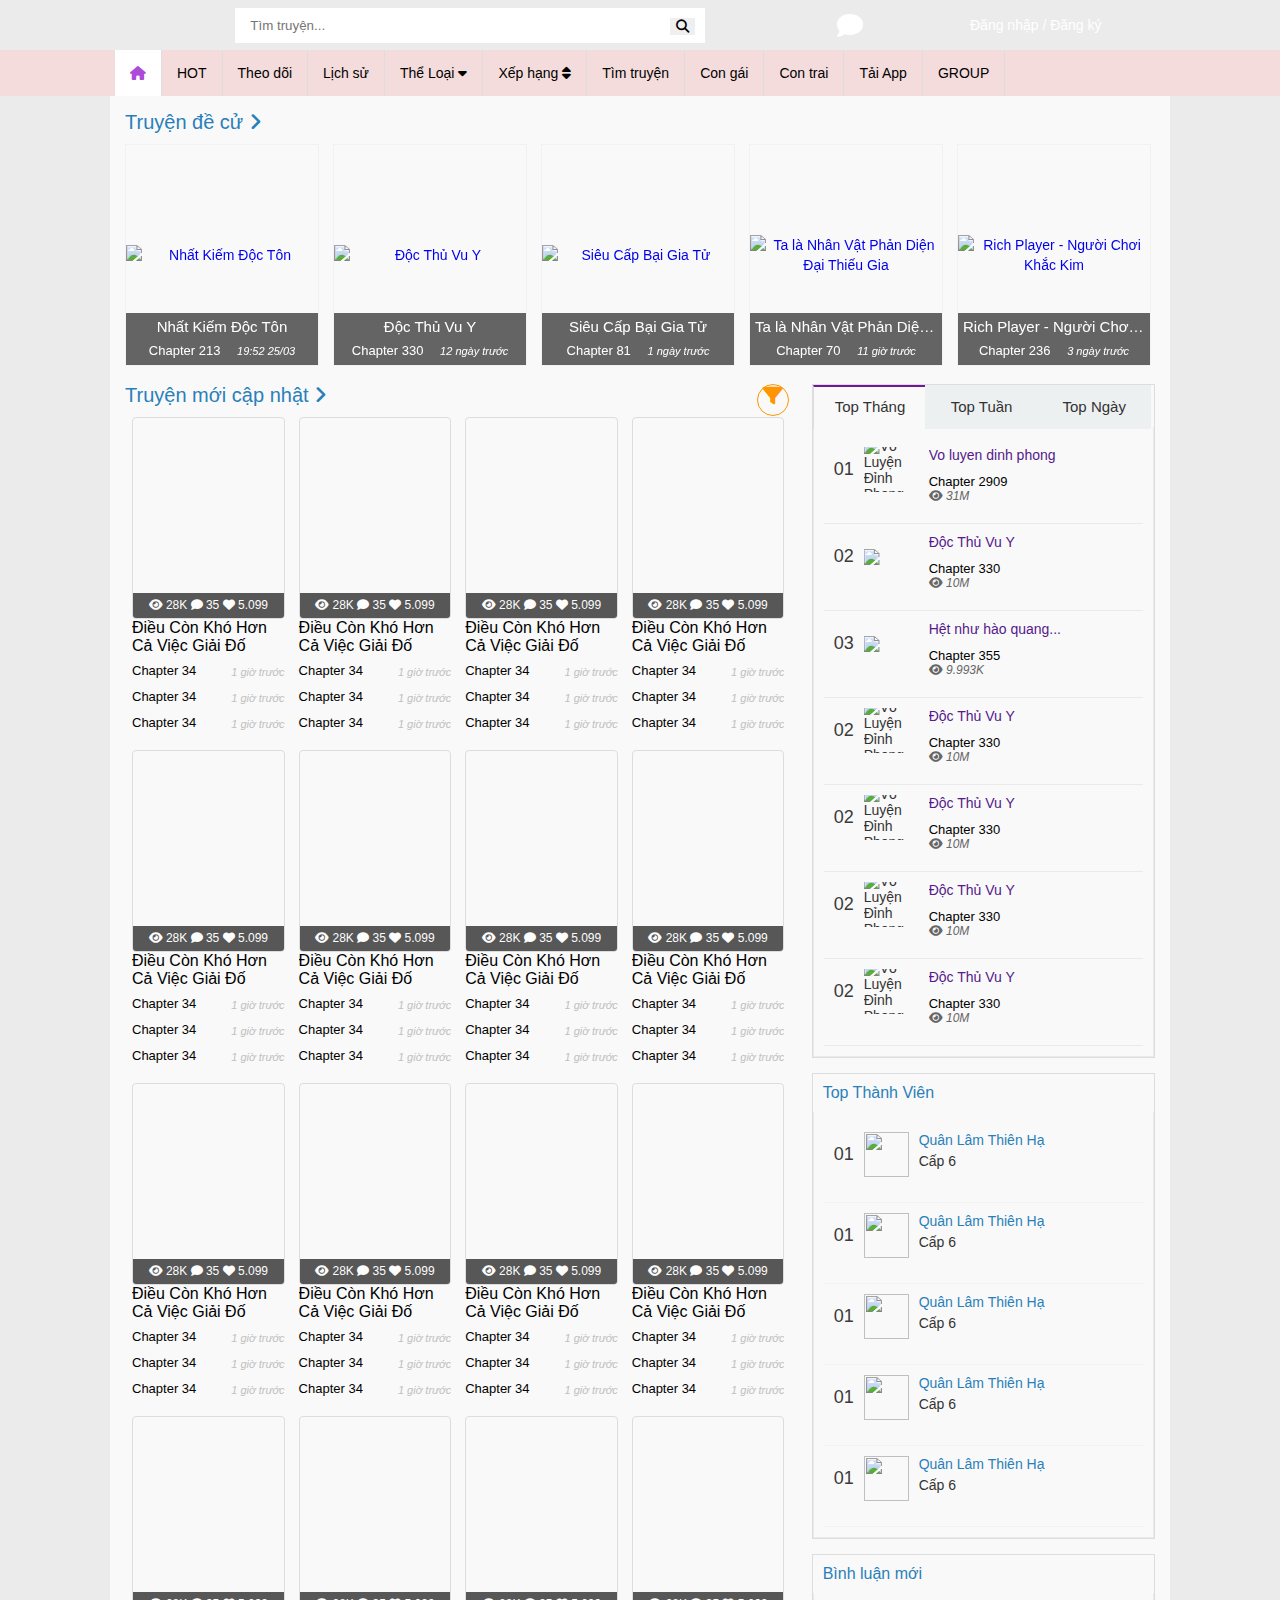
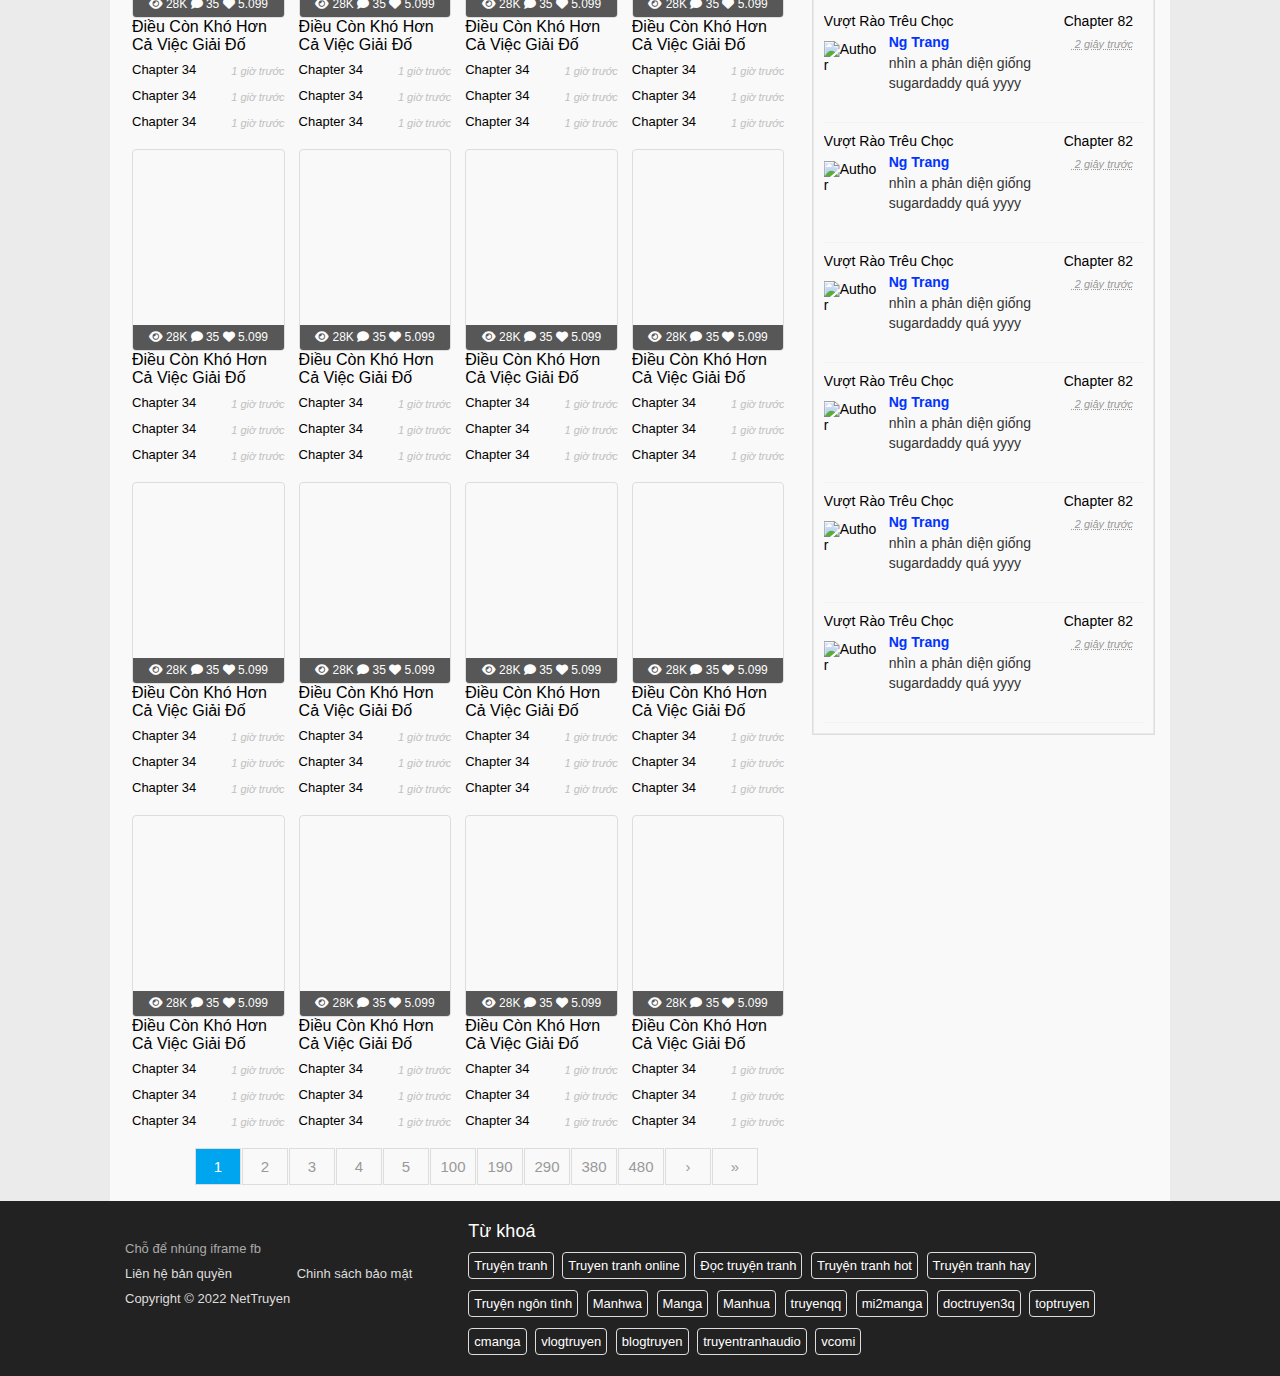
==== commit b24537a0: "fix style" ====
--- a/index.html
+++ b/index.html
@@ -14,6 +14,100 @@
     <title>Đọc truyện tranh online - Truyện gì cũng có - NetTruyen</title>
   </head>
   <body>
+    <header>
+      <div class="navbar">
+        <img
+          src="https://st.nettruyenup.com/data/logos/logo-nettruyen.png"
+          alt=""
+        />
+        <div class="search-box">
+          <input type="text" placeholder="Tìm truyện..." />
+          <button>
+            <i class="fa-solid fa-magnifying-glass"></i>
+          </button>
+        </div>
+        <div class="icon-group">
+          <i class="fa fa-lightbulb-o toggle-dark"></i>
+          <i class="fa fa-comment notifications"></i>
+        </div>
+
+        <div class="sign-group">
+          <a href="#">Đăng nhập</a> /
+          <a href="#">Đăng ký</a>
+        </div>
+      </div>
+    </header>
+
+    <nav class="main-nav" style="">
+      <div class="inner">
+        <div class="container clearfix" style="width: 1030px">
+          <ul class="navbar-nav main-menu">
+            <li class="active"><i class="fa-solid fa-home"></i></li>
+            <li><a href="#">HOT</a></li>
+            <li><a href="#">Theo dõi</a></li>
+            <li><a href="#">Lịch sử</a></li>
+            <li class="dropdown">
+              <a href="#"
+                >Thể Loại
+                <i class="fa-solid fa-caret-down">
+                  <ul class="nav dropdown-content">
+                    <li>
+                      <div class="clearfix">
+                        <ul>
+                          <li>Dropdown content</li>
+                          <li>Dropdown content</li>
+                          <li>Dropdown content</li>
+                          <li>Dropdown content</li>
+                          <li>Dropdown content</li>
+                          <li>Dropdown content</li>
+                          <li>Dropdown content</li>
+                          <li>Dropdown content</li>
+                          <li>Dropdown content</li>
+                          <li>Dropdown content</li>
+                          <li>Dropdown content</li>
+                        </ul>
+                      </div>
+                    </li>
+                  </ul>
+                </i></a
+              >
+            </li>
+            <li class="dropdown">
+              <a href="#"
+                >Xếp hạng
+                <i class="fa-solid fa-sort">
+                  <ul class="nav dropdown-content">
+                    <li>
+                      <div class="clearfix">
+                        <ul>
+                          <li>Dropdown content</li>
+                          <li>Dropdown content</li>
+                          <li>Dropdown content</li>
+                          <li>Dropdown content</li>
+                          <li>Dropdown content</li>
+                          <li>Dropdown content</li>
+                          <li>Dropdown content</li>
+                          <li>Dropdown content</li>
+                          <li>Dropdown content</li>
+                          <li>Dropdown content</li>
+                          <li>Dropdown content</li>
+                        </ul>
+                      </div>
+                    </li>
+                  </ul>
+                </i></a
+              >
+            </li>
+            <li><a href="#">Tìm truyện</a></li>
+            <li><a href="#">Con gái</a></li>
+            <li><a href="#">Con trai</a></li>
+            <li><a href="#">Tải App</a></li>
+            <li><a href="#">GROUP</a></li>
+          </ul>
+        </div>
+      </div>
+    </nav>
+
     <section>
       <div class="app">
         <div class="recommend_comic">
@@ -1670,6 +1764,7 @@
                 </ul>
               </div>
             </div>
+            <br />
             <div class="pagination-outer">
               <ul class="pagination">
                 <li class="active">
--- a/assets/style.css
+++ b/assets/style.css
@@ -5,7 +5,159 @@
     background-color: #ebebeb;
     margin: 0;
     bottom: 0;
-}
+    overflow-x: hidden;
+}
+
+header {
+    background: url(https://st.nettruyenup.com/Data/Sites/1/skins/comic/images/bg_header_2017.jpg) top center repeat-x;
+    width: 100%;
+    height: 50px;
+    -moz-transition: top .3s ease-in-out;
+    -ms-transition: top .3s ease-in-out;
+    -o-transition: top .3s ease-in-out;
+    transition: top .3s ease-in-out;
+}
+
+
+.navbar {
+    display: flex;
+    flex-direction: row;
+    justify-content: space-around;
+    align-items: center;
+    width: 1030px;  
+    height: 100%;
+    margin: auto;
+}
+
+.navbar img {
+    margin-left: -50px;
+}
+
+.navbar .search-box {
+    display: inline-block;
+    position: relative;
+}
+.navbar .search-box input {
+    padding: 15px;
+    width: 440px;
+    border: none;
+    margin: 5px 0;
+    height: 5px;
+}
+
+.navbar .search-box input:focus {
+    outline: none;
+}
+
+.navbar .search-box button {
+    position: absolute;
+    top: 15px;
+    left: auto; 
+    right: 10px;
+    border: none;
+}
+
+.icon-group {
+    display: inline-block;
+    margin-bottom: 10px;
+}
+
+.toggle-dark {
+    color: #ff9601;
+    float: left;
+    margin-top: 12px;
+    margin-left: 10px;
+    font-size: 26px !important;
+    cursor: pointer;
+    position: relative;
+}
+
+.notifications {
+    padding: 12px 0 0 15px;
+    position: relative;
+    display: inline-block;
+    cursor: pointer;
+    font-size: 26px !important;
+    color: white;
+}
+
+.sign-group {
+    color: white;
+}
+
+.sign-group a {
+    color: white;
+}
+
+.inner {
+    background-color: #f5dcdc;
+
+}
+
+.main-menu {
+    width: 100%;
+}
+
+.main-nav {
+    z-index: 1000; 
+    position: relative; 
+    top: 0px;
+}
+
+.navbar-nav {
+    float: left;
+    margin: 0 -50px;
+}
+
+.navbar-nav>li {
+    float: left;
+    border-right: solid 1px #ddd;
+    display: block;
+    position: relative;
+    list-style: none;
+    padding: 15px;
+}
+
+.navbar-nav>li a {
+    color: black;
+}
+
+.navbar-nav>li.active {
+    color: #ae4ad9;
+    background-color: white;
+}
+
+ul.dropdown-content {
+    display: none;
+    position: absolute;
+    background-color: #f9f9f9;
+    width: 600px;
+    z-index: 999;
+    left: 0px;
+    margin-top: 20px;
+}
+
+ul.dropdown-content li {
+    list-style-type: none;
+    padding: 10px 10px;
+    display: inline-block;
+}
+
+ul.dropdown-content ul>li {
+    font-family: Tahoma,sans-serif,Helvetica,Arial;
+}
+
+li:hover {
+    background-color: #fff !important;
+}
+li:hover>a {
+    color: #ae4ad9;
+}
+
+.dropdown:hover .dropdown-content {
+    display: block;
+}
+
 
 a {
     text-decoration: none;
@@ -46,7 +198,7 @@
     background-color: #f9f9f9;
 }
 
-.app {
+.app, .container {
     margin-right: auto;
     margin-left: auto;
     padding-left: 15px;
@@ -524,3 +676,4 @@
     width: 100%;
 }
 
+
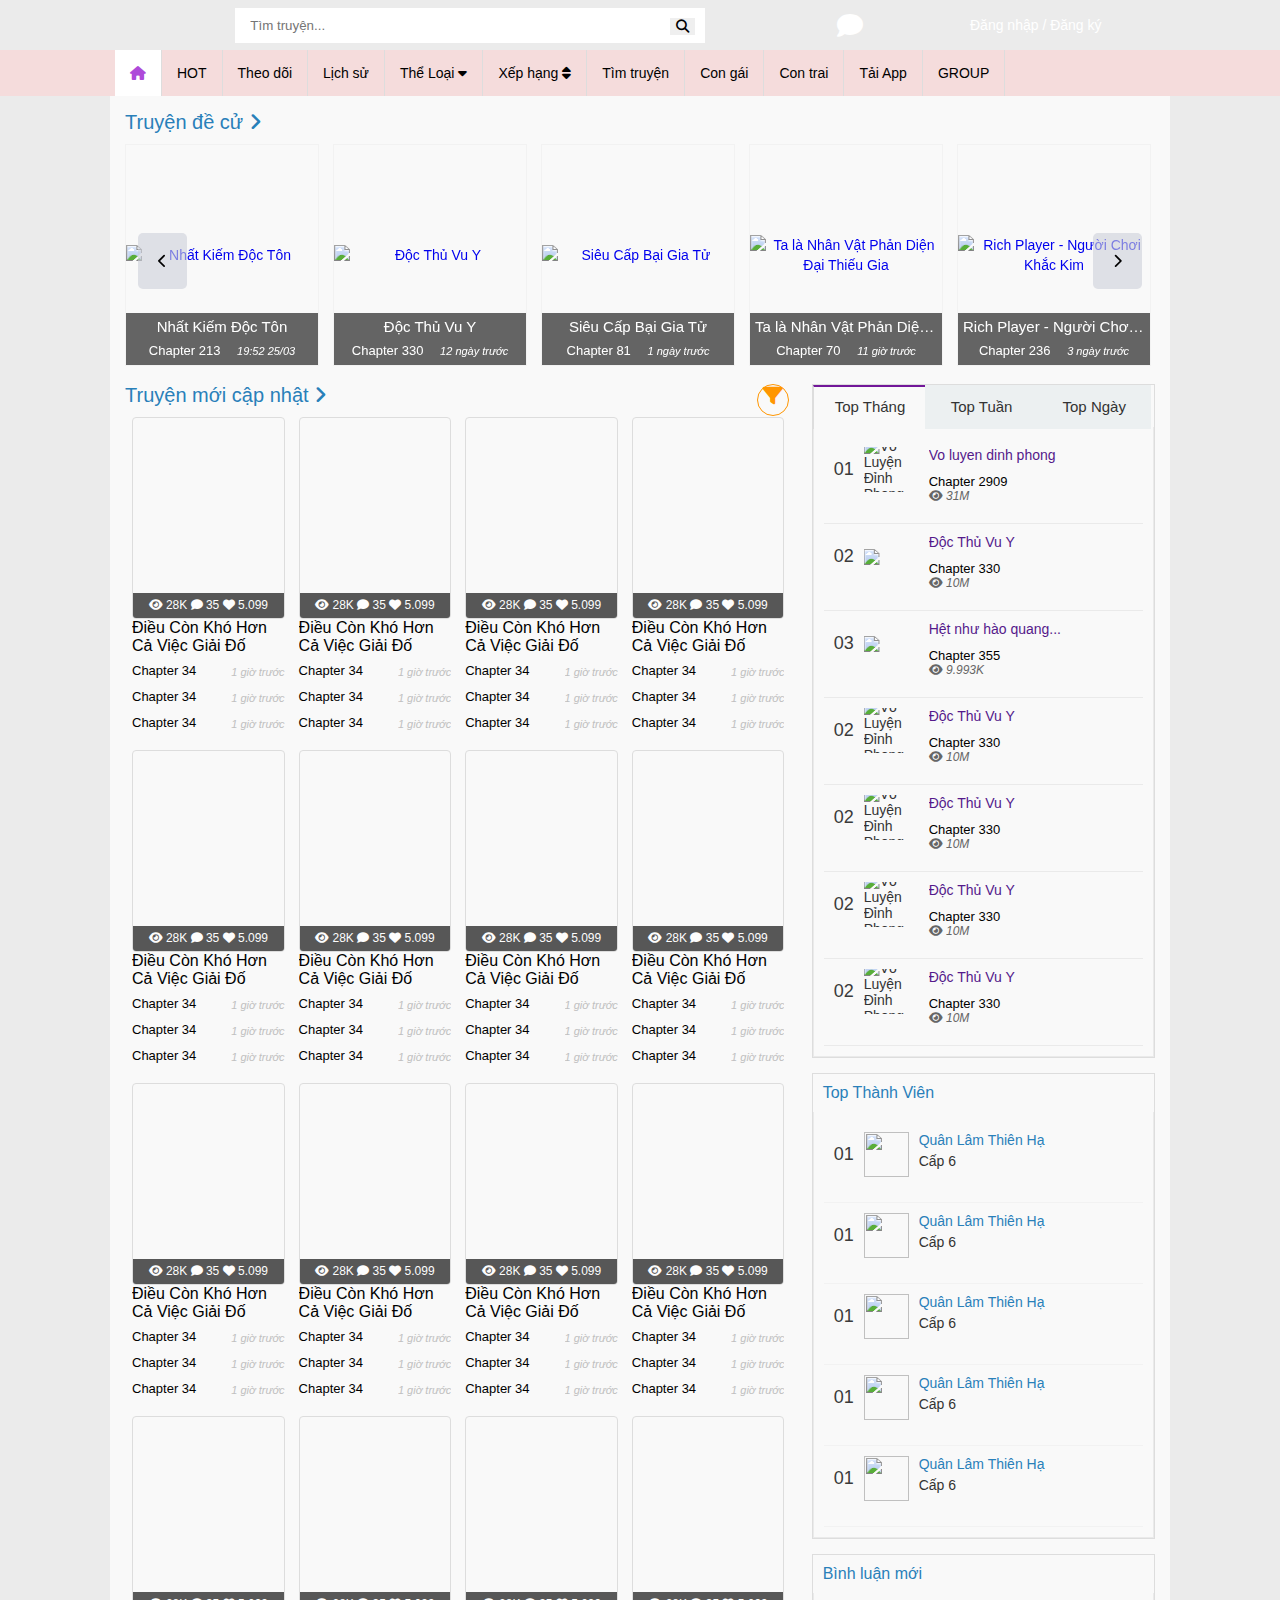
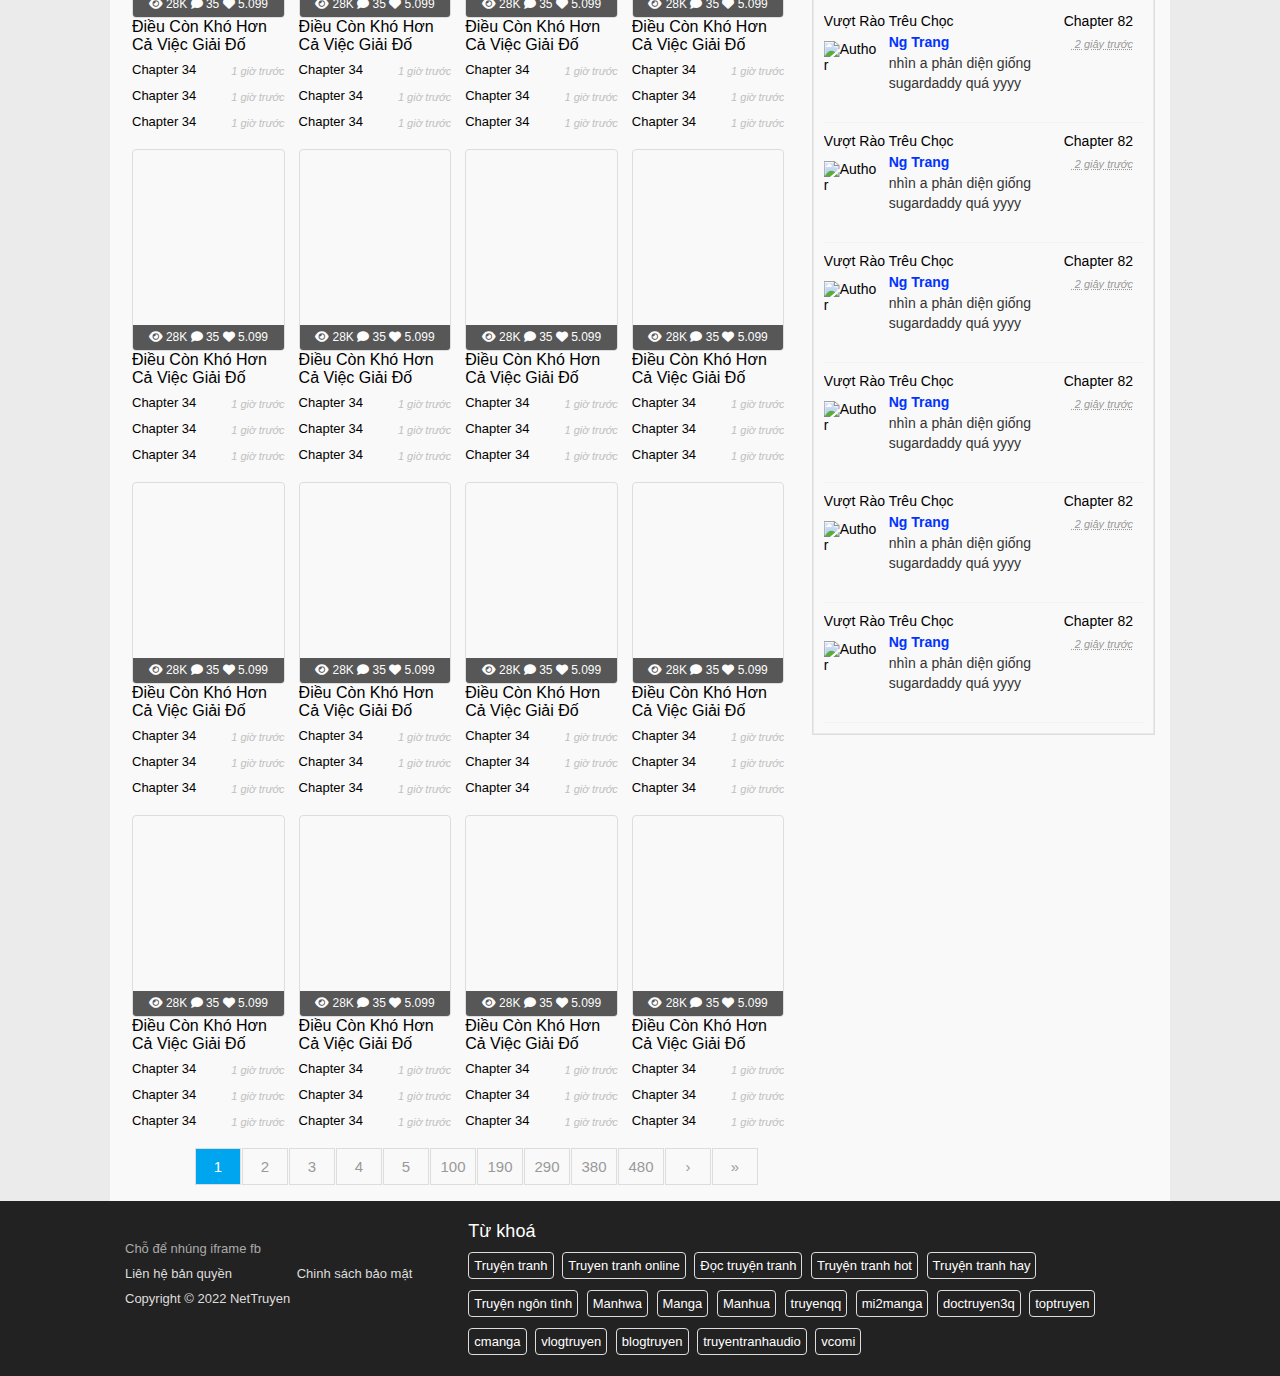
==== commit 9d927013: "add dang nhap" ====
--- a/index.html
+++ b/index.html
@@ -32,7 +32,7 @@
         </div>
 
         <div class="sign-group">
-          <a href="#">Đăng nhập</a> /
+          <a href="/dangnhap.html">Đăng nhập</a> /
           <a href="#">Đăng ký</a>
         </div>
       </div>
@@ -120,6 +120,8 @@
               style="opacity: 1; display: block"
             >
               <div class="owl-wrapper-outer">
+                <div class="prev-button bigbutt" onclick="goToPreviousSlide()"><i class="fa-solid fa-chevron-left"></i></div>
+                <div class="next-button bigbutt" onclick="goToNextSlide()"><i class="fa-solid fa-chevron-right"></i></div>
                 <div
                   class="owl-wrapper"
                   style="
--- a/assets/style.css
+++ b/assets/style.css
@@ -676,4 +676,159 @@
     width: 100%;
 }
 
-
+.bigbutt {
+    position: absolute;
+    z-index: 2;
+    background-color: rgba(204,206,217, 0.6);
+    padding: 20px;
+    border-radius: 5px;
+    cursor: pointer;
+}
+
+.bigbutt.prev-button {
+    top: 40%;
+    left: 20px;
+}
+
+.bigbutt.next-button {
+    top: 40%;
+    right: 20px;
+}
+
+.path {
+    width: 55%;
+    margin-left: auto;
+    margin-right: auto;
+    padding: 10px;
+}
+
+.path a {
+    color: #288ad6;
+}
+
+.form {
+    width: 28%;
+    margin-left: auto;
+    margin-right: auto;
+}
+
+.form > h3:after {
+    content: '';
+    display: block;
+    width: 60px;
+    height: 3px;
+    background: #ee2c74;
+    margin-top: 10px;
+}
+
+.notify {
+    border-radius: 3px;
+    background: #feff99;
+    border: 1px solid #f0e679;
+    background-color: transparent;
+    border: solid 1px #4080ff;
+    color: #333;
+    margin-bottom: 15px;
+    padding: 10px;
+    font-size: 13px;
+    position: relative;
+    padding-left: 40px;
+    width: 80%;
+}
+
+.notify .info {
+    position: absolute;
+    left: 0;
+    top: 0;
+    height: 100%;
+    text-align: center;
+    width: 35px;
+    background-color: #4080ff;
+}
+
+.dot {
+    width: 9px;
+    height: 9px;
+    background-color: #f33;
+    border-radius: 100%;
+    display: inline-block;
+}
+
+.dot .ping {
+    border: 1px solid #f33;
+    width: 9px;
+    height: 9px;
+    opacity: 1;
+    background-color: rgba(238,46,36,0.2);
+    border-radius: 100%;
+    -webkit-animation-duration: 1.25s;
+    -webkit-animation-name: sonar;
+    animation-name: sonar;
+    -webkit-animation-iteration-count: infinite;
+    animation-iteration-count: infinite;
+    -webkit-animation-timing-function: linear;
+    animation-timing-function: linear;
+    display: block;
+    margin: -1px 0 0 -1px;
+}
+
+#login-form > input {
+    width: 90%;
+    height: 30px;
+    border: 1px solid #ccc;
+    margin: 10px 0;
+    border-radius: 5px;
+}
+
+#login-form > input:focus {
+    outline: none;
+}
+
+.login-action {
+    margin-right: 5%;
+    text-align: right;
+    padding: 10px;
+}
+
+.login-action a {
+    margin-left: 20px;
+}
+
+#login-form button {
+    width: 90%;
+    padding: 10px;
+    margin: 10px 0;
+    border: none;
+}
+
+#login-form button.login-butt {
+    color: #4a4a4a;
+    background: #fdd835;
+    border-color: #fdd835;
+}
+
+#login-form button.login-fb-butt {
+    color: #fff;
+    background-color: #3b5998;
+    border-color: rgba(0,0,0,.2);
+}
+
+#login-form button.login-gg-butt {
+    color: #fff;
+    background-color: #dd4b39;
+    border-color: rgba(0,0,0,.2);
+}
+
+
+@keyframes sonar {
+    0% {
+        opacity: 1;
+        -webkit-transform: scale(1);
+        transform: scale(1);
+    }
+    100% {
+        -webkit-transform: scale(3);
+        transform: scale(3);
+        opacity: 0;
+    }
+}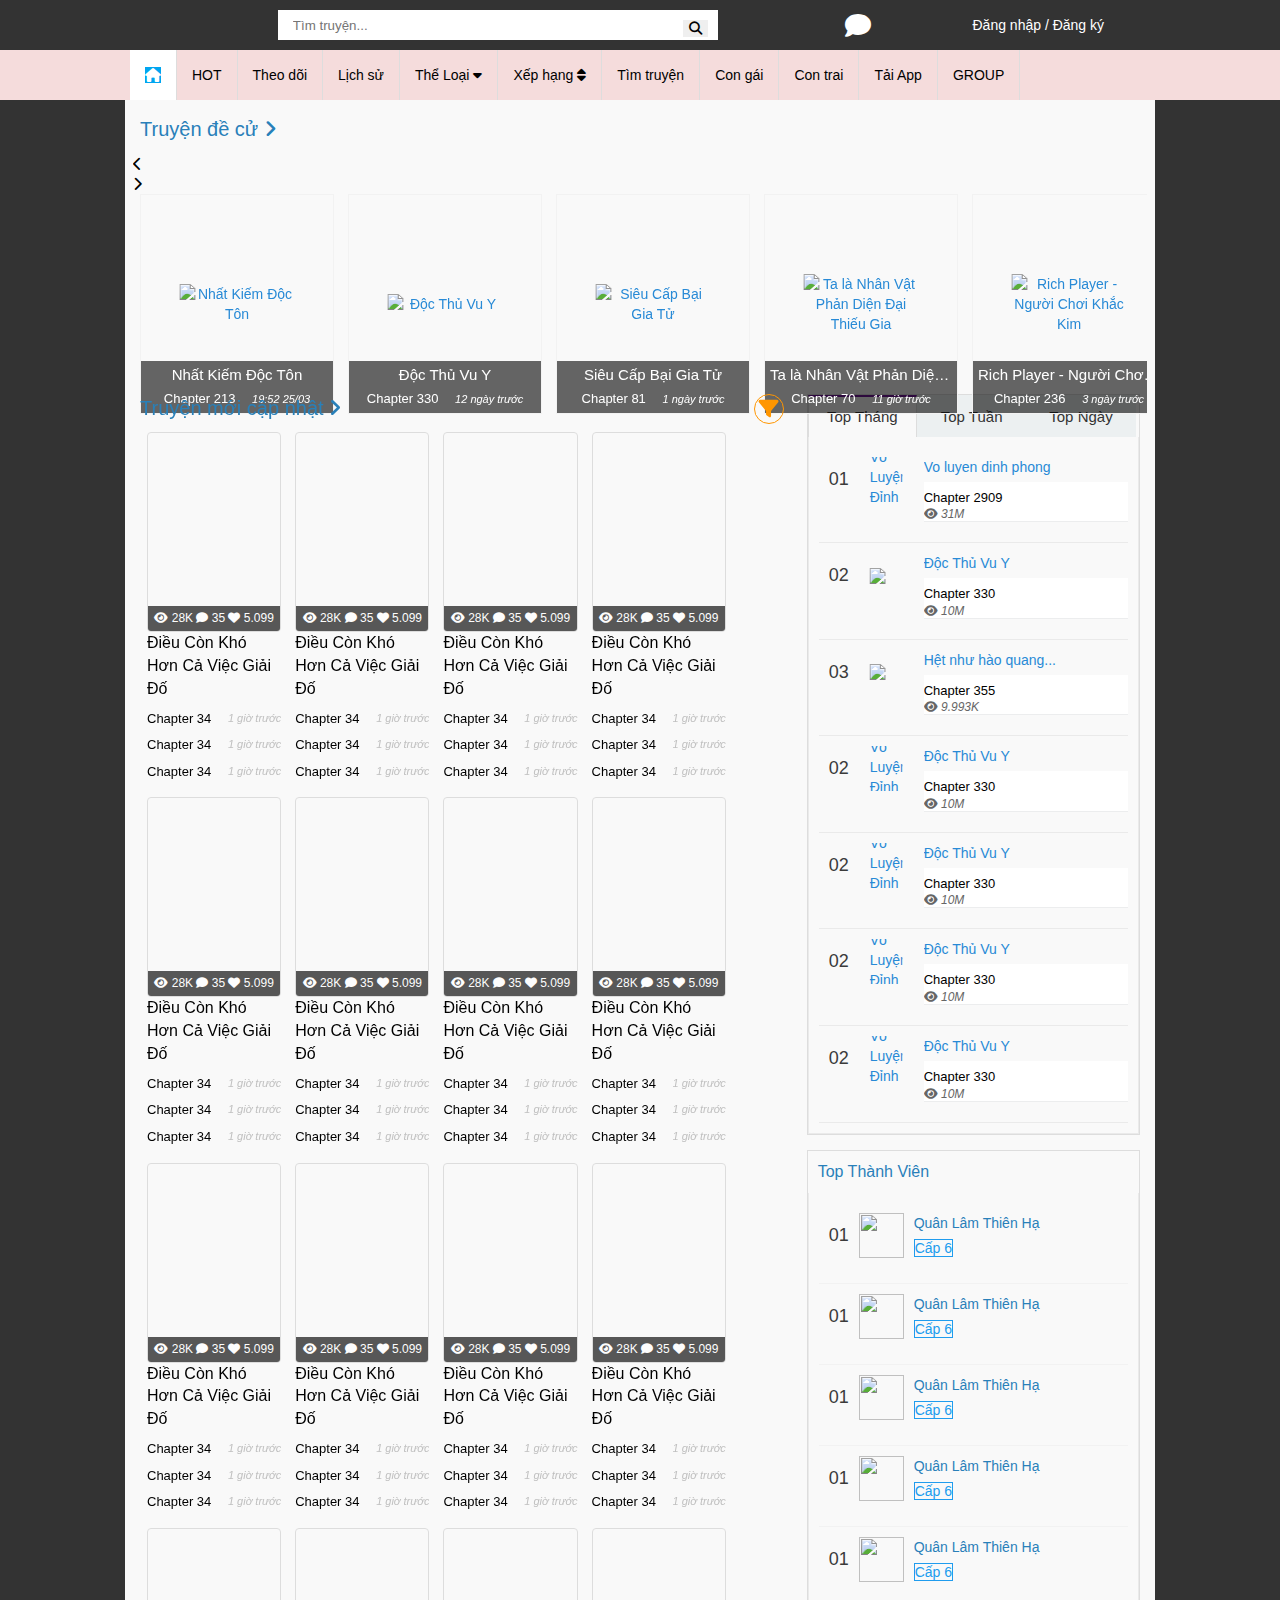
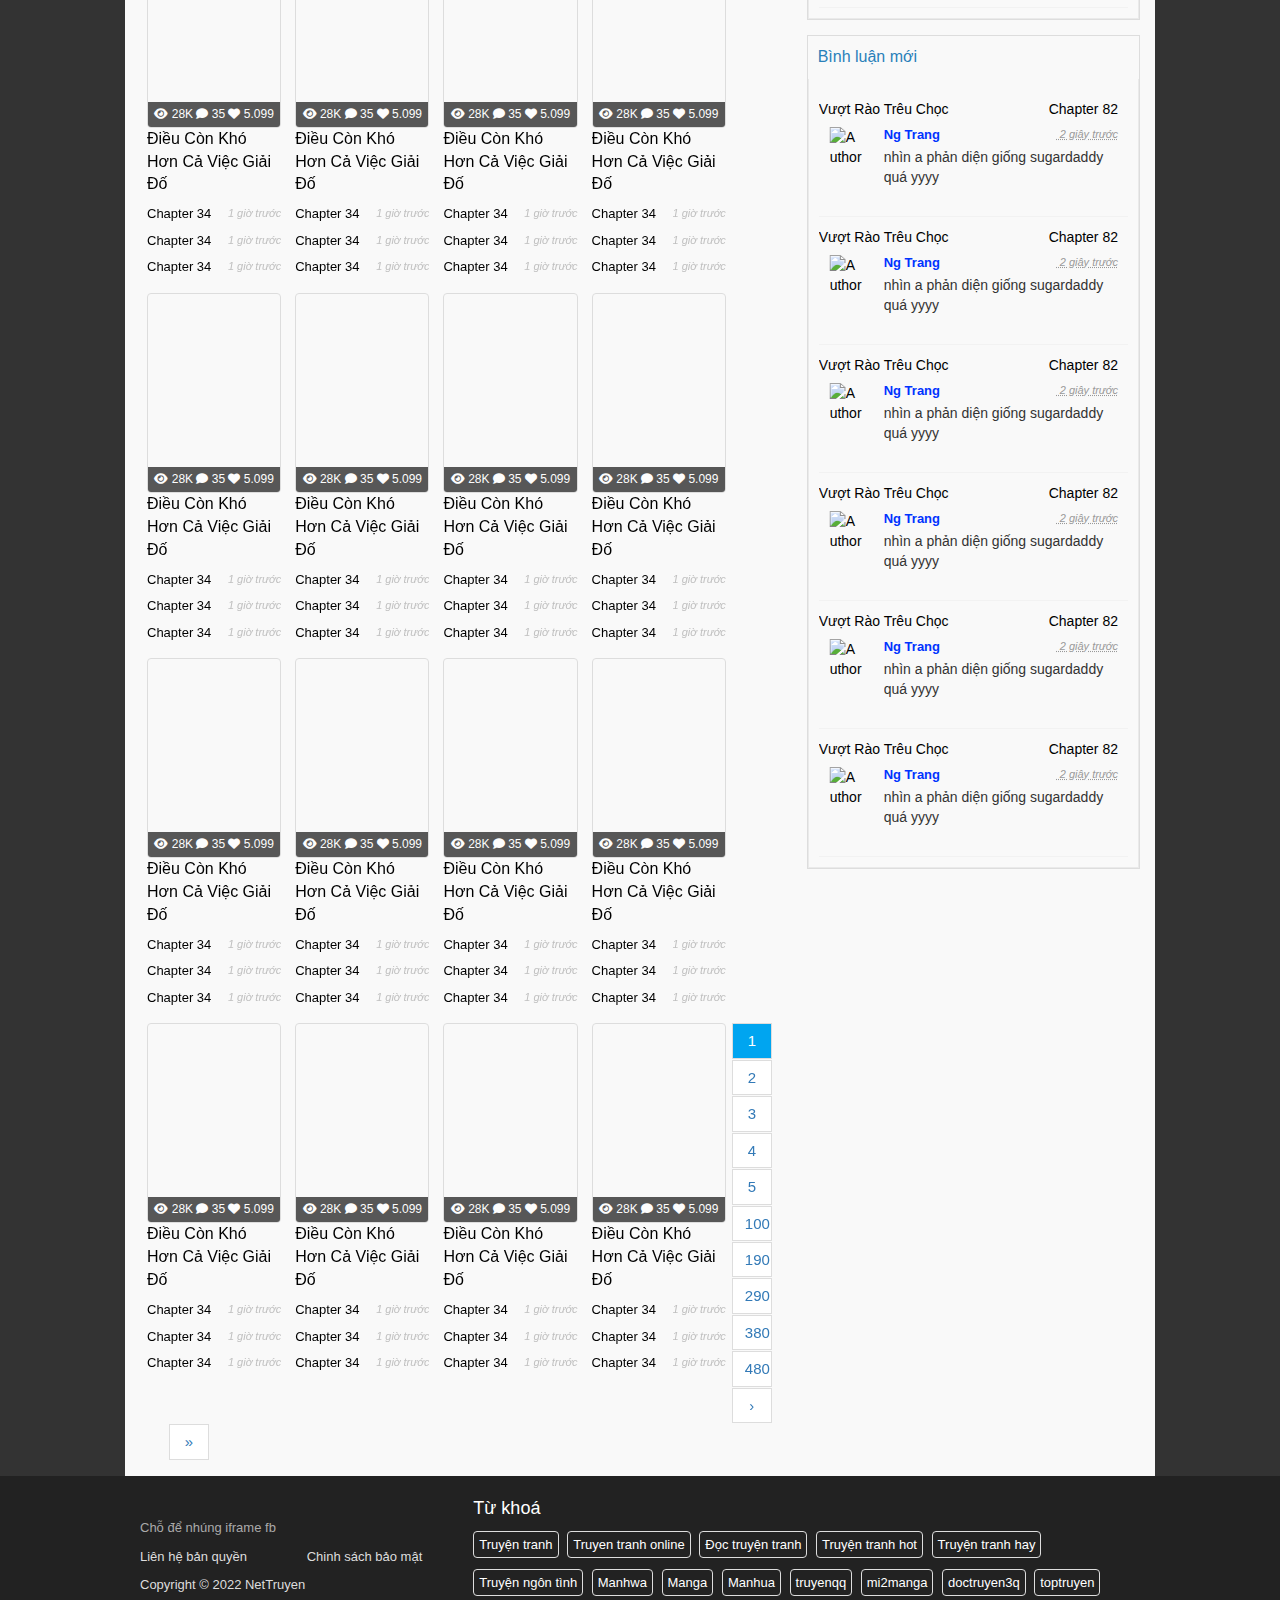
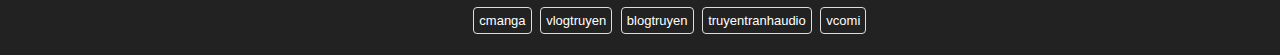
==== commit c31f574d: "add link" ====
--- a/index.html
+++ b/index.html
@@ -16,10 +16,7 @@
   <body>
     <header>
       <div class="navbar">
-        <img
-          src="https://st.nettruyenup.com/data/logos/logo-nettruyen.png"
-          alt=""
-        />
+        <a href="/"><img src="https://st.nettruyenup.com/data/logos/logo-nettruyen.png" alt=""></a>
         <div class="search-box">
           <input type="text" placeholder="Tìm truyện..." />
           <button>
@@ -33,7 +30,7 @@
 
         <div class="sign-group">
           <a href="/dangnhap.html">Đăng nhập</a> /
-          <a href="#">Đăng ký</a>
+          <a href="/dangky.html">Đăng ký</a>
         </div>
       </div>
     </header>
@@ -42,7 +39,7 @@
       <div class="inner">
         <div class="container clearfix" style="width: 1030px">
           <ul class="navbar-nav main-menu">
-            <li class="active"><i class="fa-solid fa-home"></i></li>
+            <li class="active"><a href="/"><i class="fa-solid fa-home"></i></a></li>
             <li><a href="#">HOT</a></li>
             <li><a href="#">Theo dõi</a></li>
             <li><a href="#">Lịch sử</a></li>
@@ -135,7 +132,7 @@
                   <div class="owl-item" style="width: 208px">
                     <div class="item">
                       <a
-                        href="https://www.nettruyenup.com/truyen-tranh/nhat-kiem-doc-ton-342800"
+                        href="http://127.0.0.1:5500/mucluc.html"
                         title="Nhất Kiếm Độc Tôn"
                       >
                         <img
@@ -148,13 +145,13 @@
                       <div class="slide-caption">
                         <h3>
                           <a
-                            href="https://www.nettruyenup.com/truyen-tranh/nhat-kiem-doc-ton-342800"
+                            href="http://127.0.0.1:5500/mucluc.html"
                             title="Nhất Kiếm Độc Tôn"
                             >Nhất Kiếm Độc Tôn</a
                           >
                         </h3>
                         <a
-                          href="https://www.nettruyenup.com/truyen-tranh/nhat-kiem-doc-ton/chap-213/836799"
+                          href="http://127.0.0.1:5500/mucluc.html"
                           title="Chapter 213"
                           >Chapter 213</a
                         >
@@ -167,7 +164,7 @@
                   <div class="owl-item" style="width: 208px">
                     <div class="item">
                       <a
-                        href="https://www.nettruyenup.com/truyen-tranh/doc-thu-vu-y-235750"
+                        href="http://127.0.0.1:5500/mucluc.html"
                         title="Độc Thủ Vu Y"
                       >
                         <img
@@ -180,13 +177,13 @@
                       <div class="slide-caption">
                         <h3>
                           <a
-                            href="https://www.nettruyenup.com/truyen-tranh/doc-thu-vu-y-235750"
+                            href="http://127.0.0.1:5500/mucluc.html"
                             title="Độc Thủ Vu Y"
                             >Độc Thủ Vu Y</a
                           >
                         </h3>
                         <a
-                          href="https://www.nettruyenup.com/truyen-tranh/doc-thu-vu-y/chap-330/938751"
+                          href="http://127.0.0.1:5500/mucluc.html"
                           title="Chapter 330"
                           >Chapter 330</a
                         >
@@ -199,7 +196,7 @@
                   <div class="owl-item" style="width: 208px">
                     <div class="item">
                       <a
-                        href="https://www.nettruyenup.com/truyen-tranh/sieu-cap-bai-gia-tu-266790"
+                        href="http://127.0.0.1:5500/mucluc.html"
                         title="Siêu Cấp Bại Gia Tử"
                       >
                         <img
@@ -212,13 +209,13 @@
                       <div class="slide-caption">
                         <h3>
                           <a
-                            href="https://www.nettruyenup.com/truyen-tranh/sieu-cap-bai-gia-tu-266790"
+                            href="http://127.0.0.1:5500/mucluc.html"
                             title="Siêu Cấp Bại Gia Tử"
                             >Siêu Cấp Bại Gia Tử</a
                           >
                         </h3>
                         <a
-                          href="https://www.nettruyenup.com/truyen-tranh/sieu-cap-bai-gia-tu/chap-81/942254"
+                          href="http://127.0.0.1:5500/mucluc.html"
                           title="Chapter 81"
                           >Chapter 81</a
                         >
@@ -231,7 +228,7 @@
                   <div class="owl-item" style="width: 208px">
                     <div class="item">
                       <a
-                        href="https://www.nettruyenup.com/truyen-tranh/ta-la-nhan-vat-phan-dien-dai-thieu-gia-76106"
+                        href="http://127.0.0.1:5500/mucluc.html"
                         title="Ta là Nhân Vật Phản Diện Đại Thiếu Gia"
                       >
                         <img
@@ -244,13 +241,13 @@
                       <div class="slide-caption">
                         <h3>
                           <a
-                            href="https://www.nettruyenup.com/truyen-tranh/ta-la-nhan-vat-phan-dien-dai-thieu-gia-76106"
+                            href="http://127.0.0.1:5500/mucluc.html"
                             title="Ta là Nhân Vật Phản Diện Đại Thiếu Gia"
                             >Ta là Nhân Vật Phản Diện Đại Thiếu Gia</a
                           >
                         </h3>
                         <a
-                          href="https://www.nettruyenup.com/truyen-tranh/ta-la-nhan-vat-phan-dien-dai-thieu-gia/chap-70/942564"
+                          href="http://127.0.0.1:5500/mucluc.html"
                           title="Chapter 70"
                           >Chapter 70</a
                         >
@@ -263,7 +260,7 @@
                   <div class="owl-item" style="width: 208px">
                     <div class="item">
                       <a
-                        href="https://www.nettruyenup.com/truyen-tranh/rich-player-nguoi-choi-khac-kim-219110"
+                        href="http://127.0.0.1:5500/mucluc.html"
                         title="Rich Player - Người Chơi Khắc Kim"
                       >
                         <img
@@ -276,13 +273,13 @@
                       <div class="slide-caption">
                         <h3>
                           <a
-                            href="https://www.nettruyenup.com/truyen-tranh/rich-player-nguoi-choi-khac-kim-219110"
+                            href="http://127.0.0.1:5500/mucluc.html"
                             title="Rich Player - Người Chơi Khắc Kim"
                             >Rich Player - Người Chơi Khắc Kim</a
                           >
                         </h3>
                         <a
-                          href="https://www.nettruyenup.com/truyen-tranh/rich-player-nguoi-choi-khac-kim/chap-236/941702"
+                          href="http://127.0.0.1:5500/mucluc.html"
                           title="Chapter 236"
                           >Chapter 236</a
                         >
@@ -295,7 +292,7 @@
                   <div class="owl-item" style="width: 208px">
                     <div class="item">
                       <a
-                        href="https://www.nettruyenup.com/truyen-tranh/het-nhu-han-quang-gap-nang-gat-282470"
+                        href="http://127.0.0.1:5500/mucluc.html"
                         title="Hệt Như Hàn Quang Gặp Nắng Gắt"
                       >
                         <img
@@ -308,13 +305,13 @@
                       <div class="slide-caption">
                         <h3>
                           <a
-                            href="https://www.nettruyenup.com/truyen-tranh/het-nhu-han-quang-gap-nang-gat-282470"
+                            href="http://127.0.0.1:5500/mucluc.html"
                             title="Hệt Như Hàn Quang Gặp Nắng Gắt"
                             >Hệt Như Hàn Quang Gặp Nắng Gắt</a
                           >
                         </h3>
                         <a
-                          href="https://www.nettruyenup.com/truyen-tranh/het-nhu-han-quang-gap-nang-gat/chap-355/942441"
+                          href="http://127.0.0.1:5500/mucluc.html"
                           title="Chapter 355"
                           >Chapter 355</a
                         >
@@ -327,7 +324,7 @@
                   <div class="owl-item" style="width: 208px">
                     <div class="item">
                       <a
-                        href="https://www.nettruyenup.com/truyen-tranh/tien-vo-de-ton-262530"
+                        href="http://127.0.0.1:5500/mucluc.html"
                         title="Tiên Võ Đế Tôn"
                       >
                         <img
@@ -340,13 +337,13 @@
                       <div class="slide-caption">
                         <h3>
                           <a
-                            href="https://www.nettruyenup.com/truyen-tranh/tien-vo-de-ton-262530"
+                            href="http://127.0.0.1:5500/mucluc.html"
                             title="Tiên Võ Đế Tôn"
                             >Tiên Võ Đế Tôn</a
                           >
                         </h3>
                         <a
-                          href="https://www.nettruyenup.com/truyen-tranh/tien-vo-de-ton/chap-403/941961"
+                          href="http://127.0.0.1:5500/mucluc.html"
                           title="Chapter 403"
                           >Chapter 403</a
                         >
@@ -359,7 +356,7 @@
                   <div class="owl-item" style="width: 208px">
                     <div class="item">
                       <a
-                        href="https://www.nettruyenup.com/truyen-tranh/dai-vuong-tha-mang-264990"
+                        href="http://127.0.0.1:5500/mucluc.html"
                         title="Đại Vương Tha Mạng"
                       >
                         <img
@@ -372,13 +369,13 @@
                       <div class="slide-caption">
                         <h3>
                           <a
-                            href="https://www.nettruyenup.com/truyen-tranh/dai-vuong-tha-mang-264990"
+                            href="http://127.0.0.1:5500/mucluc.html"
                             title="Đại Vương Tha Mạng"
                             >Đại Vương Tha Mạng</a
                           >
                         </h3>
                         <a
-                          href="https://www.nettruyenup.com/truyen-tranh/dai-vuong-tha-mang/chap-653/942623"
+                          href="http://127.0.0.1:5500/mucluc.html"
                           title="Chapter 653"
                           >Chapter 653</a
                         >
@@ -391,7 +388,7 @@
                   <div class="owl-item" style="width: 208px">
                     <div class="item">
                       <a
-                        href="https://www.nettruyenup.com/truyen-tranh/nguoi-tu-tien-tai-do-thi-297910"
+                        href="http://127.0.0.1:5500/mucluc.html"
                         title="Người Tu Tiên Tại Đô Thị"
                       >
                         <img
@@ -404,13 +401,13 @@
                       <div class="slide-caption">
                         <h3>
                           <a
-                            href="https://www.nettruyenup.com/truyen-tranh/nguoi-tu-tien-tai-do-thi-297910"
+                            href="http://127.0.0.1:5500/mucluc.html"
                             title="Người Tu Tiên Tại Đô Thị"
                             >Người Tu Tiên Tại Đô Thị</a
                           >
                         </h3>
                         <a
-                          href="https://www.nettruyenup.com/truyen-tranh/nguoi-tu-tien-tai-do-thi/chap-191/936898"
+                          href="http://127.0.0.1:5500/mucluc.html"
                           title="Chapter 191"
                           >Chapter 191</a
                         >
@@ -423,7 +420,7 @@
                   <div class="owl-item" style="width: 208px">
                     <div class="item">
                       <a
-                        href="https://www.nettruyenup.com/truyen-tranh/ong-xa-ket-hon-thu-manh-them-chut-nua-di-288870"
+                        href="http://127.0.0.1:5500/mucluc.html"
                         title="Ông Xã Kết Hôn Thử, Mạnh Thêm Chút Nữa Đi"
                       >
                         <img
@@ -436,13 +433,13 @@
                       <div class="slide-caption">
                         <h3>
                           <a
-                            href="https://www.nettruyenup.com/truyen-tranh/ong-xa-ket-hon-thu-manh-them-chut-nua-di-288870"
+                            href="http://127.0.0.1:5500/mucluc.html"
                             title="Ông Xã Kết Hôn Thử, Mạnh Thêm Chút Nữa Đi"
                             >Ông Xã Kết Hôn Thử, Mạnh Thêm Chút Nữa Đi</a
                           >
                         </h3>
                         <a
-                          href="https://www.nettruyenup.com/truyen-tranh/ong-xa-ket-hon-thu-manh-them-chut-nua-di/chap-569/942455"
+                          href="http://127.0.0.1:5500/mucluc.html"
                           title="Chapter 569"
                           >Chapter 569</a
                         >
@@ -455,7 +452,7 @@
                   <div class="owl-item" style="width: 208px">
                     <div class="item">
                       <a
-                        href="https://www.nettruyenup.com/truyen-tranh/vua-choi-da-co-tai-khoan-vuong-gia-357950"
+                        href="http://127.0.0.1:5500/mucluc.html"
                         title="Vừa Chơi Đã Có Tài Khoản Vương Giả"
                       >
                         <img
@@ -468,13 +465,13 @@
                       <div class="slide-caption">
                         <h3>
                           <a
-                            href="https://www.nettruyenup.com/truyen-tranh/vua-choi-da-co-tai-khoan-vuong-gia-357950"
+                            href="http://127.0.0.1:5500/mucluc.html"
                             title="Vừa Chơi Đã Có Tài Khoản Vương Giả"
                             >Vừa Chơi Đã Có Tài Khoản Vương Giả</a
                           >
                         </h3>
                         <a
-                          href="https://www.nettruyenup.com/truyen-tranh/vua-choi-da-co-tai-khoan-vuong-gia/chap-139/941043"
+                          href="http://127.0.0.1:5500/mucluc.html"
                           title="Chapter 139"
                           >Chapter 139</a
                         >
@@ -523,25 +520,25 @@
                   <li class="chapter clearfix">
                     <a
                       data-id="942585"
-                      href="https://www.nettruyenup.com/truyen-tranh/jirai-nandesuka-chihara-san/chap-34/942585"
-                      title="Chapter 34"
-                      >Chapter 34</a
-                    >
-                    <i class="time">1 giờ trước</i>
-                  </li>
-                  <li class="chapter clearfix">
-                    <a
-                      data-id="942585"
-                      href="https://www.nettruyenup.com/truyen-tranh/jirai-nandesuka-chihara-san/chap-34/942585"
-                      title="Chapter 34"
-                      >Chapter 34</a
-                    >
-                    <i class="time">1 giờ trước</i>
-                  </li>
-                  <li class="chapter clearfix">
-                    <a
-                      data-id="942585"
-                      href="https://www.nettruyenup.com/truyen-tranh/jirai-nandesuka-chihara-san/chap-34/942585"
+                      href="http://127.0.0.1:5500/mucluc.html"
+                      title="Chapter 34"
+                      >Chapter 34</a
+                    >
+                    <i class="time">1 giờ trước</i>
+                  </li>
+                  <li class="chapter clearfix">
+                    <a
+                      data-id="942585"
+                      href="http://127.0.0.1:5500/mucluc.html"
+                      title="Chapter 34"
+                      >Chapter 34</a
+                    >
+                    <i class="time">1 giờ trước</i>
+                  </li>
+                  <li class="chapter clearfix">
+                    <a
+                      data-id="942585"
+                      href="http://127.0.0.1:5500/mucluc.html"
                       title="Chapter 34"
                       >Chapter 34</a
                     >
@@ -569,1195 +566,1195 @@
                   <li class="chapter clearfix">
                     <a
                       data-id="942585"
-                      href="https://www.nettruyenup.com/truyen-tranh/jirai-nandesuka-chihara-san/chap-34/942585"
-                      title="Chapter 34"
-                      >Chapter 34</a
-                    >
-                    <i class="time">1 giờ trước</i>
-                  </li>
-                  <li class="chapter clearfix">
-                    <a
-                      data-id="942585"
-                      href="https://www.nettruyenup.com/truyen-tranh/jirai-nandesuka-chihara-san/chap-34/942585"
-                      title="Chapter 34"
-                      >Chapter 34</a
-                    >
-                    <i class="time">1 giờ trước</i>
-                  </li>
-                  <li class="chapter clearfix">
-                    <a
-                      data-id="942585"
-                      href="https://www.nettruyenup.com/truyen-tranh/jirai-nandesuka-chihara-san/chap-34/942585"
-                      title="Chapter 34"
-                      >Chapter 34</a
-                    >
-                    <i class="time">1 giờ trước</i>
-                  </li>
-                </ul>
-              </div>
-              <div class="item">
-                <div class="image">
-                  <img
-                    src="http://st.ntcdntempv3.com/data/comics/39/dieu-con-kho-hon-ca-viec-giai-do.jpg"
-                    alt=""
-                  />
-                  <div class="view clearfix">
-                    <span class="pull-left">
-                      <i class="fa fa-eye"> </i> 28K
-                      <i class="fa fa-comment"></i> 35
-                      <i class="fa fa-heart"></i> 5.099</span
-                    >
-                  </div>
-                </div>
-                <h3>Điều Còn Khó Hơn Cả Việc Giải Đố</h3>
-                <ul class="comic-item">
-                  <li class="chapter clearfix">
-                    <a
-                      data-id="942585"
-                      href="https://www.nettruyenup.com/truyen-tranh/jirai-nandesuka-chihara-san/chap-34/942585"
-                      title="Chapter 34"
-                      >Chapter 34</a
-                    >
-                    <i class="time">1 giờ trước</i>
-                  </li>
-                  <li class="chapter clearfix">
-                    <a
-                      data-id="942585"
-                      href="https://www.nettruyenup.com/truyen-tranh/jirai-nandesuka-chihara-san/chap-34/942585"
-                      title="Chapter 34"
-                      >Chapter 34</a
-                    >
-                    <i class="time">1 giờ trước</i>
-                  </li>
-                  <li class="chapter clearfix">
-                    <a
-                      data-id="942585"
-                      href="https://www.nettruyenup.com/truyen-tranh/jirai-nandesuka-chihara-san/chap-34/942585"
-                      title="Chapter 34"
-                      >Chapter 34</a
-                    >
-                    <i class="time">1 giờ trước</i>
-                  </li>
-                </ul>
-              </div>
-              <div class="item">
-                <div class="image">
-                  <img
-                    src="http://st.ntcdntempv3.com/data/comics/39/dieu-con-kho-hon-ca-viec-giai-do.jpg"
-                    alt=""
-                  />
-                  <div class="view clearfix">
-                    <span class="pull-left">
-                      <i class="fa fa-eye"> </i> 28K
-                      <i class="fa fa-comment"></i> 35
-                      <i class="fa fa-heart"></i> 5.099</span
-                    >
-                  </div>
-                </div>
-                <h3>Điều Còn Khó Hơn Cả Việc Giải Đố</h3>
-                <ul class="comic-item">
-                  <li class="chapter clearfix">
-                    <a
-                      data-id="942585"
-                      href="https://www.nettruyenup.com/truyen-tranh/jirai-nandesuka-chihara-san/chap-34/942585"
-                      title="Chapter 34"
-                      >Chapter 34</a
-                    >
-                    <i class="time">1 giờ trước</i>
-                  </li>
-                  <li class="chapter clearfix">
-                    <a
-                      data-id="942585"
-                      href="https://www.nettruyenup.com/truyen-tranh/jirai-nandesuka-chihara-san/chap-34/942585"
-                      title="Chapter 34"
-                      >Chapter 34</a
-                    >
-                    <i class="time">1 giờ trước</i>
-                  </li>
-                  <li class="chapter clearfix">
-                    <a
-                      data-id="942585"
-                      href="https://www.nettruyenup.com/truyen-tranh/jirai-nandesuka-chihara-san/chap-34/942585"
-                      title="Chapter 34"
-                      >Chapter 34</a
-                    >
-                    <i class="time">1 giờ trước</i>
-                  </li>
-                </ul>
-              </div>
-              <div class="item">
-                <div class="image">
-                  <img
-                    src="http://st.ntcdntempv3.com/data/comics/39/dieu-con-kho-hon-ca-viec-giai-do.jpg"
-                    alt=""
-                  />
-                  <div class="view clearfix">
-                    <span class="pull-left">
-                      <i class="fa fa-eye"> </i> 28K
-                      <i class="fa fa-comment"></i> 35
-                      <i class="fa fa-heart"></i> 5.099</span
-                    >
-                  </div>
-                </div>
-                <h3>Điều Còn Khó Hơn Cả Việc Giải Đố</h3>
-                <ul class="comic-item">
-                  <li class="chapter clearfix">
-                    <a
-                      data-id="942585"
-                      href="https://www.nettruyenup.com/truyen-tranh/jirai-nandesuka-chihara-san/chap-34/942585"
-                      title="Chapter 34"
-                      >Chapter 34</a
-                    >
-                    <i class="time">1 giờ trước</i>
-                  </li>
-                  <li class="chapter clearfix">
-                    <a
-                      data-id="942585"
-                      href="https://www.nettruyenup.com/truyen-tranh/jirai-nandesuka-chihara-san/chap-34/942585"
-                      title="Chapter 34"
-                      >Chapter 34</a
-                    >
-                    <i class="time">1 giờ trước</i>
-                  </li>
-                  <li class="chapter clearfix">
-                    <a
-                      data-id="942585"
-                      href="https://www.nettruyenup.com/truyen-tranh/jirai-nandesuka-chihara-san/chap-34/942585"
-                      title="Chapter 34"
-                      >Chapter 34</a
-                    >
-                    <i class="time">1 giờ trước</i>
-                  </li>
-                </ul>
-              </div>
-              <div class="item">
-                <div class="image">
-                  <img
-                    src="http://st.ntcdntempv3.com/data/comics/39/dieu-con-kho-hon-ca-viec-giai-do.jpg"
-                    alt=""
-                  />
-                  <div class="view clearfix">
-                    <span class="pull-left">
-                      <i class="fa fa-eye"> </i> 28K
-                      <i class="fa fa-comment"></i> 35
-                      <i class="fa fa-heart"></i> 5.099</span
-                    >
-                  </div>
-                </div>
-                <h3>Điều Còn Khó Hơn Cả Việc Giải Đố</h3>
-                <ul class="comic-item">
-                  <li class="chapter clearfix">
-                    <a
-                      data-id="942585"
-                      href="https://www.nettruyenup.com/truyen-tranh/jirai-nandesuka-chihara-san/chap-34/942585"
-                      title="Chapter 34"
-                      >Chapter 34</a
-                    >
-                    <i class="time">1 giờ trước</i>
-                  </li>
-                  <li class="chapter clearfix">
-                    <a
-                      data-id="942585"
-                      href="https://www.nettruyenup.com/truyen-tranh/jirai-nandesuka-chihara-san/chap-34/942585"
-                      title="Chapter 34"
-                      >Chapter 34</a
-                    >
-                    <i class="time">1 giờ trước</i>
-                  </li>
-                  <li class="chapter clearfix">
-                    <a
-                      data-id="942585"
-                      href="https://www.nettruyenup.com/truyen-tranh/jirai-nandesuka-chihara-san/chap-34/942585"
-                      title="Chapter 34"
-                      >Chapter 34</a
-                    >
-                    <i class="time">1 giờ trước</i>
-                  </li>
-                </ul>
-              </div>
-              <div class="item">
-                <div class="image">
-                  <img
-                    src="http://st.ntcdntempv3.com/data/comics/39/dieu-con-kho-hon-ca-viec-giai-do.jpg"
-                    alt=""
-                  />
-                  <div class="view clearfix">
-                    <span class="pull-left">
-                      <i class="fa fa-eye"> </i> 28K
-                      <i class="fa fa-comment"></i> 35
-                      <i class="fa fa-heart"></i> 5.099</span
-                    >
-                  </div>
-                </div>
-                <h3>Điều Còn Khó Hơn Cả Việc Giải Đố</h3>
-                <ul class="comic-item">
-                  <li class="chapter clearfix">
-                    <a
-                      data-id="942585"
-                      href="https://www.nettruyenup.com/truyen-tranh/jirai-nandesuka-chihara-san/chap-34/942585"
-                      title="Chapter 34"
-                      >Chapter 34</a
-                    >
-                    <i class="time">1 giờ trước</i>
-                  </li>
-                  <li class="chapter clearfix">
-                    <a
-                      data-id="942585"
-                      href="https://www.nettruyenup.com/truyen-tranh/jirai-nandesuka-chihara-san/chap-34/942585"
-                      title="Chapter 34"
-                      >Chapter 34</a
-                    >
-                    <i class="time">1 giờ trước</i>
-                  </li>
-                  <li class="chapter clearfix">
-                    <a
-                      data-id="942585"
-                      href="https://www.nettruyenup.com/truyen-tranh/jirai-nandesuka-chihara-san/chap-34/942585"
-                      title="Chapter 34"
-                      >Chapter 34</a
-                    >
-                    <i class="time">1 giờ trước</i>
-                  </li>
-                </ul>
-              </div>
-              <div class="item">
-                <div class="image">
-                  <img
-                    src="http://st.ntcdntempv3.com/data/comics/39/dieu-con-kho-hon-ca-viec-giai-do.jpg"
-                    alt=""
-                  />
-                  <div class="view clearfix">
-                    <span class="pull-left">
-                      <i class="fa fa-eye"> </i> 28K
-                      <i class="fa fa-comment"></i> 35
-                      <i class="fa fa-heart"></i> 5.099</span
-                    >
-                  </div>
-                </div>
-                <h3>Điều Còn Khó Hơn Cả Việc Giải Đố</h3>
-                <ul class="comic-item">
-                  <li class="chapter clearfix">
-                    <a
-                      data-id="942585"
-                      href="https://www.nettruyenup.com/truyen-tranh/jirai-nandesuka-chihara-san/chap-34/942585"
-                      title="Chapter 34"
-                      >Chapter 34</a
-                    >
-                    <i class="time">1 giờ trước</i>
-                  </li>
-                  <li class="chapter clearfix">
-                    <a
-                      data-id="942585"
-                      href="https://www.nettruyenup.com/truyen-tranh/jirai-nandesuka-chihara-san/chap-34/942585"
-                      title="Chapter 34"
-                      >Chapter 34</a
-                    >
-                    <i class="time">1 giờ trước</i>
-                  </li>
-                  <li class="chapter clearfix">
-                    <a
-                      data-id="942585"
-                      href="https://www.nettruyenup.com/truyen-tranh/jirai-nandesuka-chihara-san/chap-34/942585"
-                      title="Chapter 34"
-                      >Chapter 34</a
-                    >
-                    <i class="time">1 giờ trước</i>
-                  </li>
-                </ul>
-              </div>
-              <div class="item">
-                <div class="image">
-                  <img
-                    src="http://st.ntcdntempv3.com/data/comics/39/dieu-con-kho-hon-ca-viec-giai-do.jpg"
-                    alt=""
-                  />
-                  <div class="view clearfix">
-                    <span class="pull-left">
-                      <i class="fa fa-eye"> </i> 28K
-                      <i class="fa fa-comment"></i> 35
-                      <i class="fa fa-heart"></i> 5.099</span
-                    >
-                  </div>
-                </div>
-                <h3>Điều Còn Khó Hơn Cả Việc Giải Đố</h3>
-                <ul class="comic-item">
-                  <li class="chapter clearfix">
-                    <a
-                      data-id="942585"
-                      href="https://www.nettruyenup.com/truyen-tranh/jirai-nandesuka-chihara-san/chap-34/942585"
-                      title="Chapter 34"
-                      >Chapter 34</a
-                    >
-                    <i class="time">1 giờ trước</i>
-                  </li>
-                  <li class="chapter clearfix">
-                    <a
-                      data-id="942585"
-                      href="https://www.nettruyenup.com/truyen-tranh/jirai-nandesuka-chihara-san/chap-34/942585"
-                      title="Chapter 34"
-                      >Chapter 34</a
-                    >
-                    <i class="time">1 giờ trước</i>
-                  </li>
-                  <li class="chapter clearfix">
-                    <a
-                      data-id="942585"
-                      href="https://www.nettruyenup.com/truyen-tranh/jirai-nandesuka-chihara-san/chap-34/942585"
-                      title="Chapter 34"
-                      >Chapter 34</a
-                    >
-                    <i class="time">1 giờ trước</i>
-                  </li>
-                </ul>
-              </div>
-              <div class="item">
-                <div class="image">
-                  <img
-                    src="http://st.ntcdntempv3.com/data/comics/39/dieu-con-kho-hon-ca-viec-giai-do.jpg"
-                    alt=""
-                  />
-                  <div class="view clearfix">
-                    <span class="pull-left">
-                      <i class="fa fa-eye"> </i> 28K
-                      <i class="fa fa-comment"></i> 35
-                      <i class="fa fa-heart"></i> 5.099</span
-                    >
-                  </div>
-                </div>
-                <h3>Điều Còn Khó Hơn Cả Việc Giải Đố</h3>
-                <ul class="comic-item">
-                  <li class="chapter clearfix">
-                    <a
-                      data-id="942585"
-                      href="https://www.nettruyenup.com/truyen-tranh/jirai-nandesuka-chihara-san/chap-34/942585"
-                      title="Chapter 34"
-                      >Chapter 34</a
-                    >
-                    <i class="time">1 giờ trước</i>
-                  </li>
-                  <li class="chapter clearfix">
-                    <a
-                      data-id="942585"
-                      href="https://www.nettruyenup.com/truyen-tranh/jirai-nandesuka-chihara-san/chap-34/942585"
-                      title="Chapter 34"
-                      >Chapter 34</a
-                    >
-                    <i class="time">1 giờ trước</i>
-                  </li>
-                  <li class="chapter clearfix">
-                    <a
-                      data-id="942585"
-                      href="https://www.nettruyenup.com/truyen-tranh/jirai-nandesuka-chihara-san/chap-34/942585"
-                      title="Chapter 34"
-                      >Chapter 34</a
-                    >
-                    <i class="time">1 giờ trước</i>
-                  </li>
-                </ul>
-              </div>
-              <div class="item">
-                <div class="image">
-                  <img
-                    src="http://st.ntcdntempv3.com/data/comics/39/dieu-con-kho-hon-ca-viec-giai-do.jpg"
-                    alt=""
-                  />
-                  <div class="view clearfix">
-                    <span class="pull-left">
-                      <i class="fa fa-eye"> </i> 28K
-                      <i class="fa fa-comment"></i> 35
-                      <i class="fa fa-heart"></i> 5.099</span
-                    >
-                  </div>
-                </div>
-                <h3>Điều Còn Khó Hơn Cả Việc Giải Đố</h3>
-                <ul class="comic-item">
-                  <li class="chapter clearfix">
-                    <a
-                      data-id="942585"
-                      href="https://www.nettruyenup.com/truyen-tranh/jirai-nandesuka-chihara-san/chap-34/942585"
-                      title="Chapter 34"
-                      >Chapter 34</a
-                    >
-                    <i class="time">1 giờ trước</i>
-                  </li>
-                  <li class="chapter clearfix">
-                    <a
-                      data-id="942585"
-                      href="https://www.nettruyenup.com/truyen-tranh/jirai-nandesuka-chihara-san/chap-34/942585"
-                      title="Chapter 34"
-                      >Chapter 34</a
-                    >
-                    <i class="time">1 giờ trước</i>
-                  </li>
-                  <li class="chapter clearfix">
-                    <a
-                      data-id="942585"
-                      href="https://www.nettruyenup.com/truyen-tranh/jirai-nandesuka-chihara-san/chap-34/942585"
-                      title="Chapter 34"
-                      >Chapter 34</a
-                    >
-                    <i class="time">1 giờ trước</i>
-                  </li>
-                </ul>
-              </div>
-              <div class="item">
-                <div class="image">
-                  <img
-                    src="http://st.ntcdntempv3.com/data/comics/39/dieu-con-kho-hon-ca-viec-giai-do.jpg"
-                    alt=""
-                  />
-                  <div class="view clearfix">
-                    <span class="pull-left">
-                      <i class="fa fa-eye"> </i> 28K
-                      <i class="fa fa-comment"></i> 35
-                      <i class="fa fa-heart"></i> 5.099</span
-                    >
-                  </div>
-                </div>
-                <h3>Điều Còn Khó Hơn Cả Việc Giải Đố</h3>
-                <ul class="comic-item">
-                  <li class="chapter clearfix">
-                    <a
-                      data-id="942585"
-                      href="https://www.nettruyenup.com/truyen-tranh/jirai-nandesuka-chihara-san/chap-34/942585"
-                      title="Chapter 34"
-                      >Chapter 34</a
-                    >
-                    <i class="time">1 giờ trước</i>
-                  </li>
-                  <li class="chapter clearfix">
-                    <a
-                      data-id="942585"
-                      href="https://www.nettruyenup.com/truyen-tranh/jirai-nandesuka-chihara-san/chap-34/942585"
-                      title="Chapter 34"
-                      >Chapter 34</a
-                    >
-                    <i class="time">1 giờ trước</i>
-                  </li>
-                  <li class="chapter clearfix">
-                    <a
-                      data-id="942585"
-                      href="https://www.nettruyenup.com/truyen-tranh/jirai-nandesuka-chihara-san/chap-34/942585"
-                      title="Chapter 34"
-                      >Chapter 34</a
-                    >
-                    <i class="time">1 giờ trước</i>
-                  </li>
-                </ul>
-              </div>
-              <div class="item">
-                <div class="image">
-                  <img
-                    src="http://st.ntcdntempv3.com/data/comics/39/dieu-con-kho-hon-ca-viec-giai-do.jpg"
-                    alt=""
-                  />
-                  <div class="view clearfix">
-                    <span class="pull-left">
-                      <i class="fa fa-eye"> </i> 28K
-                      <i class="fa fa-comment"></i> 35
-                      <i class="fa fa-heart"></i> 5.099</span
-                    >
-                  </div>
-                </div>
-                <h3>Điều Còn Khó Hơn Cả Việc Giải Đố</h3>
-                <ul class="comic-item">
-                  <li class="chapter clearfix">
-                    <a
-                      data-id="942585"
-                      href="https://www.nettruyenup.com/truyen-tranh/jirai-nandesuka-chihara-san/chap-34/942585"
-                      title="Chapter 34"
-                      >Chapter 34</a
-                    >
-                    <i class="time">1 giờ trước</i>
-                  </li>
-                  <li class="chapter clearfix">
-                    <a
-                      data-id="942585"
-                      href="https://www.nettruyenup.com/truyen-tranh/jirai-nandesuka-chihara-san/chap-34/942585"
-                      title="Chapter 34"
-                      >Chapter 34</a
-                    >
-                    <i class="time">1 giờ trước</i>
-                  </li>
-                  <li class="chapter clearfix">
-                    <a
-                      data-id="942585"
-                      href="https://www.nettruyenup.com/truyen-tranh/jirai-nandesuka-chihara-san/chap-34/942585"
-                      title="Chapter 34"
-                      >Chapter 34</a
-                    >
-                    <i class="time">1 giờ trước</i>
-                  </li>
-                </ul>
-              </div>
-              <div class="item">
-                <div class="image">
-                  <img
-                    src="http://st.ntcdntempv3.com/data/comics/39/dieu-con-kho-hon-ca-viec-giai-do.jpg"
-                    alt=""
-                  />
-                  <div class="view clearfix">
-                    <span class="pull-left">
-                      <i class="fa fa-eye"> </i> 28K
-                      <i class="fa fa-comment"></i> 35
-                      <i class="fa fa-heart"></i> 5.099</span
-                    >
-                  </div>
-                </div>
-                <h3>Điều Còn Khó Hơn Cả Việc Giải Đố</h3>
-                <ul class="comic-item">
-                  <li class="chapter clearfix">
-                    <a
-                      data-id="942585"
-                      href="https://www.nettruyenup.com/truyen-tranh/jirai-nandesuka-chihara-san/chap-34/942585"
-                      title="Chapter 34"
-                      >Chapter 34</a
-                    >
-                    <i class="time">1 giờ trước</i>
-                  </li>
-                  <li class="chapter clearfix">
-                    <a
-                      data-id="942585"
-                      href="https://www.nettruyenup.com/truyen-tranh/jirai-nandesuka-chihara-san/chap-34/942585"
-                      title="Chapter 34"
-                      >Chapter 34</a
-                    >
-                    <i class="time">1 giờ trước</i>
-                  </li>
-                  <li class="chapter clearfix">
-                    <a
-                      data-id="942585"
-                      href="https://www.nettruyenup.com/truyen-tranh/jirai-nandesuka-chihara-san/chap-34/942585"
-                      title="Chapter 34"
-                      >Chapter 34</a
-                    >
-                    <i class="time">1 giờ trước</i>
-                  </li>
-                </ul>
-              </div>
-              <div class="item">
-                <div class="image">
-                  <img
-                    src="http://st.ntcdntempv3.com/data/comics/39/dieu-con-kho-hon-ca-viec-giai-do.jpg"
-                    alt=""
-                  />
-                  <div class="view clearfix">
-                    <span class="pull-left">
-                      <i class="fa fa-eye"> </i> 28K
-                      <i class="fa fa-comment"></i> 35
-                      <i class="fa fa-heart"></i> 5.099</span
-                    >
-                  </div>
-                </div>
-                <h3>Điều Còn Khó Hơn Cả Việc Giải Đố</h3>
-                <ul class="comic-item">
-                  <li class="chapter clearfix">
-                    <a
-                      data-id="942585"
-                      href="https://www.nettruyenup.com/truyen-tranh/jirai-nandesuka-chihara-san/chap-34/942585"
-                      title="Chapter 34"
-                      >Chapter 34</a
-                    >
-                    <i class="time">1 giờ trước</i>
-                  </li>
-                  <li class="chapter clearfix">
-                    <a
-                      data-id="942585"
-                      href="https://www.nettruyenup.com/truyen-tranh/jirai-nandesuka-chihara-san/chap-34/942585"
-                      title="Chapter 34"
-                      >Chapter 34</a
-                    >
-                    <i class="time">1 giờ trước</i>
-                  </li>
-                  <li class="chapter clearfix">
-                    <a
-                      data-id="942585"
-                      href="https://www.nettruyenup.com/truyen-tranh/jirai-nandesuka-chihara-san/chap-34/942585"
-                      title="Chapter 34"
-                      >Chapter 34</a
-                    >
-                    <i class="time">1 giờ trước</i>
-                  </li>
-                </ul>
-              </div>
-              <div class="item">
-                <div class="image">
-                  <img
-                    src="http://st.ntcdntempv3.com/data/comics/39/dieu-con-kho-hon-ca-viec-giai-do.jpg"
-                    alt=""
-                  />
-                  <div class="view clearfix">
-                    <span class="pull-left">
-                      <i class="fa fa-eye"> </i> 28K
-                      <i class="fa fa-comment"></i> 35
-                      <i class="fa fa-heart"></i> 5.099</span
-                    >
-                  </div>
-                </div>
-                <h3>Điều Còn Khó Hơn Cả Việc Giải Đố</h3>
-                <ul class="comic-item">
-                  <li class="chapter clearfix">
-                    <a
-                      data-id="942585"
-                      href="https://www.nettruyenup.com/truyen-tranh/jirai-nandesuka-chihara-san/chap-34/942585"
-                      title="Chapter 34"
-                      >Chapter 34</a
-                    >
-                    <i class="time">1 giờ trước</i>
-                  </li>
-                  <li class="chapter clearfix">
-                    <a
-                      data-id="942585"
-                      href="https://www.nettruyenup.com/truyen-tranh/jirai-nandesuka-chihara-san/chap-34/942585"
-                      title="Chapter 34"
-                      >Chapter 34</a
-                    >
-                    <i class="time">1 giờ trước</i>
-                  </li>
-                  <li class="chapter clearfix">
-                    <a
-                      data-id="942585"
-                      href="https://www.nettruyenup.com/truyen-tranh/jirai-nandesuka-chihara-san/chap-34/942585"
-                      title="Chapter 34"
-                      >Chapter 34</a
-                    >
-                    <i class="time">1 giờ trước</i>
-                  </li>
-                </ul>
-              </div>
-              <div class="item">
-                <div class="image">
-                  <img
-                    src="http://st.ntcdntempv3.com/data/comics/39/dieu-con-kho-hon-ca-viec-giai-do.jpg"
-                    alt=""
-                  />
-                  <div class="view clearfix">
-                    <span class="pull-left">
-                      <i class="fa fa-eye"> </i> 28K
-                      <i class="fa fa-comment"></i> 35
-                      <i class="fa fa-heart"></i> 5.099</span
-                    >
-                  </div>
-                </div>
-                <h3>Điều Còn Khó Hơn Cả Việc Giải Đố</h3>
-                <ul class="comic-item">
-                  <li class="chapter clearfix">
-                    <a
-                      data-id="942585"
-                      href="https://www.nettruyenup.com/truyen-tranh/jirai-nandesuka-chihara-san/chap-34/942585"
-                      title="Chapter 34"
-                      >Chapter 34</a
-                    >
-                    <i class="time">1 giờ trước</i>
-                  </li>
-                  <li class="chapter clearfix">
-                    <a
-                      data-id="942585"
-                      href="https://www.nettruyenup.com/truyen-tranh/jirai-nandesuka-chihara-san/chap-34/942585"
-                      title="Chapter 34"
-                      >Chapter 34</a
-                    >
-                    <i class="time">1 giờ trước</i>
-                  </li>
-                  <li class="chapter clearfix">
-                    <a
-                      data-id="942585"
-                      href="https://www.nettruyenup.com/truyen-tranh/jirai-nandesuka-chihara-san/chap-34/942585"
-                      title="Chapter 34"
-                      >Chapter 34</a
-                    >
-                    <i class="time">1 giờ trước</i>
-                  </li>
-                </ul>
-              </div>
-              <div class="item">
-                <div class="image">
-                  <img
-                    src="http://st.ntcdntempv3.com/data/comics/39/dieu-con-kho-hon-ca-viec-giai-do.jpg"
-                    alt=""
-                  />
-                  <div class="view clearfix">
-                    <span class="pull-left">
-                      <i class="fa fa-eye"> </i> 28K
-                      <i class="fa fa-comment"></i> 35
-                      <i class="fa fa-heart"></i> 5.099</span
-                    >
-                  </div>
-                </div>
-                <h3>Điều Còn Khó Hơn Cả Việc Giải Đố</h3>
-                <ul class="comic-item">
-                  <li class="chapter clearfix">
-                    <a
-                      data-id="942585"
-                      href="https://www.nettruyenup.com/truyen-tranh/jirai-nandesuka-chihara-san/chap-34/942585"
-                      title="Chapter 34"
-                      >Chapter 34</a
-                    >
-                    <i class="time">1 giờ trước</i>
-                  </li>
-                  <li class="chapter clearfix">
-                    <a
-                      data-id="942585"
-                      href="https://www.nettruyenup.com/truyen-tranh/jirai-nandesuka-chihara-san/chap-34/942585"
-                      title="Chapter 34"
-                      >Chapter 34</a
-                    >
-                    <i class="time">1 giờ trước</i>
-                  </li>
-                  <li class="chapter clearfix">
-                    <a
-                      data-id="942585"
-                      href="https://www.nettruyenup.com/truyen-tranh/jirai-nandesuka-chihara-san/chap-34/942585"
-                      title="Chapter 34"
-                      >Chapter 34</a
-                    >
-                    <i class="time">1 giờ trước</i>
-                  </li>
-                </ul>
-              </div>
-              <div class="item">
-                <div class="image">
-                  <img
-                    src="http://st.ntcdntempv3.com/data/comics/39/dieu-con-kho-hon-ca-viec-giai-do.jpg"
-                    alt=""
-                  />
-                  <div class="view clearfix">
-                    <span class="pull-left">
-                      <i class="fa fa-eye"> </i> 28K
-                      <i class="fa fa-comment"></i> 35
-                      <i class="fa fa-heart"></i> 5.099</span
-                    >
-                  </div>
-                </div>
-                <h3>Điều Còn Khó Hơn Cả Việc Giải Đố</h3>
-                <ul class="comic-item">
-                  <li class="chapter clearfix">
-                    <a
-                      data-id="942585"
-                      href="https://www.nettruyenup.com/truyen-tranh/jirai-nandesuka-chihara-san/chap-34/942585"
-                      title="Chapter 34"
-                      >Chapter 34</a
-                    >
-                    <i class="time">1 giờ trước</i>
-                  </li>
-                  <li class="chapter clearfix">
-                    <a
-                      data-id="942585"
-                      href="https://www.nettruyenup.com/truyen-tranh/jirai-nandesuka-chihara-san/chap-34/942585"
-                      title="Chapter 34"
-                      >Chapter 34</a
-                    >
-                    <i class="time">1 giờ trước</i>
-                  </li>
-                  <li class="chapter clearfix">
-                    <a
-                      data-id="942585"
-                      href="https://www.nettruyenup.com/truyen-tranh/jirai-nandesuka-chihara-san/chap-34/942585"
-                      title="Chapter 34"
-                      >Chapter 34</a
-                    >
-                    <i class="time">1 giờ trước</i>
-                  </li>
-                </ul>
-              </div>
-              <div class="item">
-                <div class="image">
-                  <img
-                    src="http://st.ntcdntempv3.com/data/comics/39/dieu-con-kho-hon-ca-viec-giai-do.jpg"
-                    alt=""
-                  />
-                  <div class="view clearfix">
-                    <span class="pull-left">
-                      <i class="fa fa-eye"> </i> 28K
-                      <i class="fa fa-comment"></i> 35
-                      <i class="fa fa-heart"></i> 5.099</span
-                    >
-                  </div>
-                </div>
-                <h3>Điều Còn Khó Hơn Cả Việc Giải Đố</h3>
-                <ul class="comic-item">
-                  <li class="chapter clearfix">
-                    <a
-                      data-id="942585"
-                      href="https://www.nettruyenup.com/truyen-tranh/jirai-nandesuka-chihara-san/chap-34/942585"
-                      title="Chapter 34"
-                      >Chapter 34</a
-                    >
-                    <i class="time">1 giờ trước</i>
-                  </li>
-                  <li class="chapter clearfix">
-                    <a
-                      data-id="942585"
-                      href="https://www.nettruyenup.com/truyen-tranh/jirai-nandesuka-chihara-san/chap-34/942585"
-                      title="Chapter 34"
-                      >Chapter 34</a
-                    >
-                    <i class="time">1 giờ trước</i>
-                  </li>
-                  <li class="chapter clearfix">
-                    <a
-                      data-id="942585"
-                      href="https://www.nettruyenup.com/truyen-tranh/jirai-nandesuka-chihara-san/chap-34/942585"
-                      title="Chapter 34"
-                      >Chapter 34</a
-                    >
-                    <i class="time">1 giờ trước</i>
-                  </li>
-                </ul>
-              </div>
-              <div class="item">
-                <div class="image">
-                  <img
-                    src="http://st.ntcdntempv3.com/data/comics/39/dieu-con-kho-hon-ca-viec-giai-do.jpg"
-                    alt=""
-                  />
-                  <div class="view clearfix">
-                    <span class="pull-left">
-                      <i class="fa fa-eye"> </i> 28K
-                      <i class="fa fa-comment"></i> 35
-                      <i class="fa fa-heart"></i> 5.099</span
-                    >
-                  </div>
-                </div>
-                <h3>Điều Còn Khó Hơn Cả Việc Giải Đố</h3>
-                <ul class="comic-item">
-                  <li class="chapter clearfix">
-                    <a
-                      data-id="942585"
-                      href="https://www.nettruyenup.com/truyen-tranh/jirai-nandesuka-chihara-san/chap-34/942585"
-                      title="Chapter 34"
-                      >Chapter 34</a
-                    >
-                    <i class="time">1 giờ trước</i>
-                  </li>
-                  <li class="chapter clearfix">
-                    <a
-                      data-id="942585"
-                      href="https://www.nettruyenup.com/truyen-tranh/jirai-nandesuka-chihara-san/chap-34/942585"
-                      title="Chapter 34"
-                      >Chapter 34</a
-                    >
-                    <i class="time">1 giờ trước</i>
-                  </li>
-                  <li class="chapter clearfix">
-                    <a
-                      data-id="942585"
-                      href="https://www.nettruyenup.com/truyen-tranh/jirai-nandesuka-chihara-san/chap-34/942585"
-                      title="Chapter 34"
-                      >Chapter 34</a
-                    >
-                    <i class="time">1 giờ trước</i>
-                  </li>
-                </ul>
-              </div>
-              <div class="item">
-                <div class="image">
-                  <img
-                    src="http://st.ntcdntempv3.com/data/comics/39/dieu-con-kho-hon-ca-viec-giai-do.jpg"
-                    alt=""
-                  />
-                  <div class="view clearfix">
-                    <span class="pull-left">
-                      <i class="fa fa-eye"> </i> 28K
-                      <i class="fa fa-comment"></i> 35
-                      <i class="fa fa-heart"></i> 5.099</span
-                    >
-                  </div>
-                </div>
-                <h3>Điều Còn Khó Hơn Cả Việc Giải Đố</h3>
-                <ul class="comic-item">
-                  <li class="chapter clearfix">
-                    <a
-                      data-id="942585"
-                      href="https://www.nettruyenup.com/truyen-tranh/jirai-nandesuka-chihara-san/chap-34/942585"
-                      title="Chapter 34"
-                      >Chapter 34</a
-                    >
-                    <i class="time">1 giờ trước</i>
-                  </li>
-                  <li class="chapter clearfix">
-                    <a
-                      data-id="942585"
-                      href="https://www.nettruyenup.com/truyen-tranh/jirai-nandesuka-chihara-san/chap-34/942585"
-                      title="Chapter 34"
-                      >Chapter 34</a
-                    >
-                    <i class="time">1 giờ trước</i>
-                  </li>
-                  <li class="chapter clearfix">
-                    <a
-                      data-id="942585"
-                      href="https://www.nettruyenup.com/truyen-tranh/jirai-nandesuka-chihara-san/chap-34/942585"
-                      title="Chapter 34"
-                      >Chapter 34</a
-                    >
-                    <i class="time">1 giờ trước</i>
-                  </li>
-                </ul>
-              </div>
-              <div class="item">
-                <div class="image">
-                  <img
-                    src="http://st.ntcdntempv3.com/data/comics/39/dieu-con-kho-hon-ca-viec-giai-do.jpg"
-                    alt=""
-                  />
-                  <div class="view clearfix">
-                    <span class="pull-left">
-                      <i class="fa fa-eye"> </i> 28K
-                      <i class="fa fa-comment"></i> 35
-                      <i class="fa fa-heart"></i> 5.099</span
-                    >
-                  </div>
-                </div>
-                <h3>Điều Còn Khó Hơn Cả Việc Giải Đố</h3>
-                <ul class="comic-item">
-                  <li class="chapter clearfix">
-                    <a
-                      data-id="942585"
-                      href="https://www.nettruyenup.com/truyen-tranh/jirai-nandesuka-chihara-san/chap-34/942585"
-                      title="Chapter 34"
-                      >Chapter 34</a
-                    >
-                    <i class="time">1 giờ trước</i>
-                  </li>
-                  <li class="chapter clearfix">
-                    <a
-                      data-id="942585"
-                      href="https://www.nettruyenup.com/truyen-tranh/jirai-nandesuka-chihara-san/chap-34/942585"
-                      title="Chapter 34"
-                      >Chapter 34</a
-                    >
-                    <i class="time">1 giờ trước</i>
-                  </li>
-                  <li class="chapter clearfix">
-                    <a
-                      data-id="942585"
-                      href="https://www.nettruyenup.com/truyen-tranh/jirai-nandesuka-chihara-san/chap-34/942585"
-                      title="Chapter 34"
-                      >Chapter 34</a
-                    >
-                    <i class="time">1 giờ trước</i>
-                  </li>
-                </ul>
-              </div>
-              <div class="item">
-                <div class="image">
-                  <img
-                    src="http://st.ntcdntempv3.com/data/comics/39/dieu-con-kho-hon-ca-viec-giai-do.jpg"
-                    alt=""
-                  />
-                  <div class="view clearfix">
-                    <span class="pull-left">
-                      <i class="fa fa-eye"> </i> 28K
-                      <i class="fa fa-comment"></i> 35
-                      <i class="fa fa-heart"></i> 5.099</span
-                    >
-                  </div>
-                </div>
-                <h3>Điều Còn Khó Hơn Cả Việc Giải Đố</h3>
-                <ul class="comic-item">
-                  <li class="chapter clearfix">
-                    <a
-                      data-id="942585"
-                      href="https://www.nettruyenup.com/truyen-tranh/jirai-nandesuka-chihara-san/chap-34/942585"
-                      title="Chapter 34"
-                      >Chapter 34</a
-                    >
-                    <i class="time">1 giờ trước</i>
-                  </li>
-                  <li class="chapter clearfix">
-                    <a
-                      data-id="942585"
-                      href="https://www.nettruyenup.com/truyen-tranh/jirai-nandesuka-chihara-san/chap-34/942585"
-                      title="Chapter 34"
-                      >Chapter 34</a
-                    >
-                    <i class="time">1 giờ trước</i>
-                  </li>
-                  <li class="chapter clearfix">
-                    <a
-                      data-id="942585"
-                      href="https://www.nettruyenup.com/truyen-tranh/jirai-nandesuka-chihara-san/chap-34/942585"
-                      title="Chapter 34"
-                      >Chapter 34</a
-                    >
-                    <i class="time">1 giờ trước</i>
-                  </li>
-                </ul>
-              </div>
-              <div class="item">
-                <div class="image">
-                  <img
-                    src="http://st.ntcdntempv3.com/data/comics/39/dieu-con-kho-hon-ca-viec-giai-do.jpg"
-                    alt=""
-                  />
-                  <div class="view clearfix">
-                    <span class="pull-left">
-                      <i class="fa fa-eye"> </i> 28K
-                      <i class="fa fa-comment"></i> 35
-                      <i class="fa fa-heart"></i> 5.099</span
-                    >
-                  </div>
-                </div>
-                <h3>Điều Còn Khó Hơn Cả Việc Giải Đố</h3>
-                <ul class="comic-item">
-                  <li class="chapter clearfix">
-                    <a
-                      data-id="942585"
-                      href="https://www.nettruyenup.com/truyen-tranh/jirai-nandesuka-chihara-san/chap-34/942585"
-                      title="Chapter 34"
-                      >Chapter 34</a
-                    >
-                    <i class="time">1 giờ trước</i>
-                  </li>
-                  <li class="chapter clearfix">
-                    <a
-                      data-id="942585"
-                      href="https://www.nettruyenup.com/truyen-tranh/jirai-nandesuka-chihara-san/chap-34/942585"
-                      title="Chapter 34"
-                      >Chapter 34</a
-                    >
-                    <i class="time">1 giờ trước</i>
-                  </li>
-                  <li class="chapter clearfix">
-                    <a
-                      data-id="942585"
-                      href="https://www.nettruyenup.com/truyen-tranh/jirai-nandesuka-chihara-san/chap-34/942585"
-                      title="Chapter 34"
-                      >Chapter 34</a
-                    >
-                    <i class="time">1 giờ trước</i>
-                  </li>
-                </ul>
-              </div>
-              <div class="item">
-                <div class="image">
-                  <img
-                    src="http://st.ntcdntempv3.com/data/comics/39/dieu-con-kho-hon-ca-viec-giai-do.jpg"
-                    alt=""
-                  />
-                  <div class="view clearfix">
-                    <span class="pull-left">
-                      <i class="fa fa-eye"> </i> 28K
-                      <i class="fa fa-comment"></i> 35
-                      <i class="fa fa-heart"></i> 5.099</span
-                    >
-                  </div>
-                </div>
-                <h3>Điều Còn Khó Hơn Cả Việc Giải Đố</h3>
-                <ul class="comic-item">
-                  <li class="chapter clearfix">
-                    <a
-                      data-id="942585"
-                      href="https://www.nettruyenup.com/truyen-tranh/jirai-nandesuka-chihara-san/chap-34/942585"
-                      title="Chapter 34"
-                      >Chapter 34</a
-                    >
-                    <i class="time">1 giờ trước</i>
-                  </li>
-                  <li class="chapter clearfix">
-                    <a
-                      data-id="942585"
-                      href="https://www.nettruyenup.com/truyen-tranh/jirai-nandesuka-chihara-san/chap-34/942585"
-                      title="Chapter 34"
-                      >Chapter 34</a
-                    >
-                    <i class="time">1 giờ trước</i>
-                  </li>
-                  <li class="chapter clearfix">
-                    <a
-                      data-id="942585"
-                      href="https://www.nettruyenup.com/truyen-tranh/jirai-nandesuka-chihara-san/chap-34/942585"
-                      title="Chapter 34"
-                      >Chapter 34</a
-                    >
-                    <i class="time">1 giờ trước</i>
-                  </li>
-                </ul>
-              </div>
-              <div class="item">
-                <div class="image">
-                  <img
-                    src="http://st.ntcdntempv3.com/data/comics/39/dieu-con-kho-hon-ca-viec-giai-do.jpg"
-                    alt=""
-                  />
-                  <div class="view clearfix">
-                    <span class="pull-left">
-                      <i class="fa fa-eye"> </i> 28K
-                      <i class="fa fa-comment"></i> 35
-                      <i class="fa fa-heart"></i> 5.099</span
-                    >
-                  </div>
-                </div>
-                <h3>Điều Còn Khó Hơn Cả Việc Giải Đố</h3>
-                <ul class="comic-item">
-                  <li class="chapter clearfix">
-                    <a
-                      data-id="942585"
-                      href="https://www.nettruyenup.com/truyen-tranh/jirai-nandesuka-chihara-san/chap-34/942585"
-                      title="Chapter 34"
-                      >Chapter 34</a
-                    >
-                    <i class="time">1 giờ trước</i>
-                  </li>
-                  <li class="chapter clearfix">
-                    <a
-                      data-id="942585"
-                      href="https://www.nettruyenup.com/truyen-tranh/jirai-nandesuka-chihara-san/chap-34/942585"
-                      title="Chapter 34"
-                      >Chapter 34</a
-                    >
-                    <i class="time">1 giờ trước</i>
-                  </li>
-                  <li class="chapter clearfix">
-                    <a
-                      data-id="942585"
-                      href="https://www.nettruyenup.com/truyen-tranh/jirai-nandesuka-chihara-san/chap-34/942585"
-                      title="Chapter 34"
-                      >Chapter 34</a
-                    >
-                    <i class="time">1 giờ trước</i>
-                  </li>
-                </ul>
-              </div>
-              <div class="item">
-                <div class="image">
-                  <img
-                    src="http://st.ntcdntempv3.com/data/comics/39/dieu-con-kho-hon-ca-viec-giai-do.jpg"
-                    alt=""
-                  />
-                  <div class="view clearfix">
-                    <span class="pull-left">
-                      <i class="fa fa-eye"> </i> 28K
-                      <i class="fa fa-comment"></i> 35
-                      <i class="fa fa-heart"></i> 5.099</span
-                    >
-                  </div>
-                </div>
-                <h3>Điều Còn Khó Hơn Cả Việc Giải Đố</h3>
-                <ul class="comic-item">
-                  <li class="chapter clearfix">
-                    <a
-                      data-id="942585"
-                      href="https://www.nettruyenup.com/truyen-tranh/jirai-nandesuka-chihara-san/chap-34/942585"
-                      title="Chapter 34"
-                      >Chapter 34</a
-                    >
-                    <i class="time">1 giờ trước</i>
-                  </li>
-                  <li class="chapter clearfix">
-                    <a
-                      data-id="942585"
-                      href="https://www.nettruyenup.com/truyen-tranh/jirai-nandesuka-chihara-san/chap-34/942585"
-                      title="Chapter 34"
-                      >Chapter 34</a
-                    >
-                    <i class="time">1 giờ trước</i>
-                  </li>
-                  <li class="chapter clearfix">
-                    <a
-                      data-id="942585"
-                      href="https://www.nettruyenup.com/truyen-tranh/jirai-nandesuka-chihara-san/chap-34/942585"
+                      href="http://127.0.0.1:5500/mucluc.html"
+                      title="Chapter 34"
+                      >Chapter 34</a
+                    >
+                    <i class="time">1 giờ trước</i>
+                  </li>
+                  <li class="chapter clearfix">
+                    <a
+                      data-id="942585"
+                      href="http://127.0.0.1:5500/mucluc.html"
+                      title="Chapter 34"
+                      >Chapter 34</a
+                    >
+                    <i class="time">1 giờ trước</i>
+                  </li>
+                  <li class="chapter clearfix">
+                    <a
+                      data-id="942585"
+                      href="http://127.0.0.1:5500/mucluc.html"
+                      title="Chapter 34"
+                      >Chapter 34</a
+                    >
+                    <i class="time">1 giờ trước</i>
+                  </li>
+                </ul>
+              </div>
+              <div class="item">
+                <div class="image">
+                  <img
+                    src="http://st.ntcdntempv3.com/data/comics/39/dieu-con-kho-hon-ca-viec-giai-do.jpg"
+                    alt=""
+                  />
+                  <div class="view clearfix">
+                    <span class="pull-left">
+                      <i class="fa fa-eye"> </i> 28K
+                      <i class="fa fa-comment"></i> 35
+                      <i class="fa fa-heart"></i> 5.099</span
+                    >
+                  </div>
+                </div>
+                <h3>Điều Còn Khó Hơn Cả Việc Giải Đố</h3>
+                <ul class="comic-item">
+                  <li class="chapter clearfix">
+                    <a
+                      data-id="942585"
+                      href="http://127.0.0.1:5500/mucluc.html"
+                      title="Chapter 34"
+                      >Chapter 34</a
+                    >
+                    <i class="time">1 giờ trước</i>
+                  </li>
+                  <li class="chapter clearfix">
+                    <a
+                      data-id="942585"
+                      href="http://127.0.0.1:5500/mucluc.html"
+                      title="Chapter 34"
+                      >Chapter 34</a
+                    >
+                    <i class="time">1 giờ trước</i>
+                  </li>
+                  <li class="chapter clearfix">
+                    <a
+                      data-id="942585"
+                      href="http://127.0.0.1:5500/mucluc.html"
+                      title="Chapter 34"
+                      >Chapter 34</a
+                    >
+                    <i class="time">1 giờ trước</i>
+                  </li>
+                </ul>
+              </div>
+              <div class="item">
+                <div class="image">
+                  <img
+                    src="http://st.ntcdntempv3.com/data/comics/39/dieu-con-kho-hon-ca-viec-giai-do.jpg"
+                    alt=""
+                  />
+                  <div class="view clearfix">
+                    <span class="pull-left">
+                      <i class="fa fa-eye"> </i> 28K
+                      <i class="fa fa-comment"></i> 35
+                      <i class="fa fa-heart"></i> 5.099</span
+                    >
+                  </div>
+                </div>
+                <h3>Điều Còn Khó Hơn Cả Việc Giải Đố</h3>
+                <ul class="comic-item">
+                  <li class="chapter clearfix">
+                    <a
+                      data-id="942585"
+                      href="http://127.0.0.1:5500/mucluc.html"
+                      title="Chapter 34"
+                      >Chapter 34</a
+                    >
+                    <i class="time">1 giờ trước</i>
+                  </li>
+                  <li class="chapter clearfix">
+                    <a
+                      data-id="942585"
+                      href="http://127.0.0.1:5500/mucluc.html"
+                      title="Chapter 34"
+                      >Chapter 34</a
+                    >
+                    <i class="time">1 giờ trước</i>
+                  </li>
+                  <li class="chapter clearfix">
+                    <a
+                      data-id="942585"
+                      href="http://127.0.0.1:5500/mucluc.html"
+                      title="Chapter 34"
+                      >Chapter 34</a
+                    >
+                    <i class="time">1 giờ trước</i>
+                  </li>
+                </ul>
+              </div>
+              <div class="item">
+                <div class="image">
+                  <img
+                    src="http://st.ntcdntempv3.com/data/comics/39/dieu-con-kho-hon-ca-viec-giai-do.jpg"
+                    alt=""
+                  />
+                  <div class="view clearfix">
+                    <span class="pull-left">
+                      <i class="fa fa-eye"> </i> 28K
+                      <i class="fa fa-comment"></i> 35
+                      <i class="fa fa-heart"></i> 5.099</span
+                    >
+                  </div>
+                </div>
+                <h3>Điều Còn Khó Hơn Cả Việc Giải Đố</h3>
+                <ul class="comic-item">
+                  <li class="chapter clearfix">
+                    <a
+                      data-id="942585"
+                      href="http://127.0.0.1:5500/mucluc.html"
+                      title="Chapter 34"
+                      >Chapter 34</a
+                    >
+                    <i class="time">1 giờ trước</i>
+                  </li>
+                  <li class="chapter clearfix">
+                    <a
+                      data-id="942585"
+                      href="http://127.0.0.1:5500/mucluc.html"
+                      title="Chapter 34"
+                      >Chapter 34</a
+                    >
+                    <i class="time">1 giờ trước</i>
+                  </li>
+                  <li class="chapter clearfix">
+                    <a
+                      data-id="942585"
+                      href="http://127.0.0.1:5500/mucluc.html"
+                      title="Chapter 34"
+                      >Chapter 34</a
+                    >
+                    <i class="time">1 giờ trước</i>
+                  </li>
+                </ul>
+              </div>
+              <div class="item">
+                <div class="image">
+                  <img
+                    src="http://st.ntcdntempv3.com/data/comics/39/dieu-con-kho-hon-ca-viec-giai-do.jpg"
+                    alt=""
+                  />
+                  <div class="view clearfix">
+                    <span class="pull-left">
+                      <i class="fa fa-eye"> </i> 28K
+                      <i class="fa fa-comment"></i> 35
+                      <i class="fa fa-heart"></i> 5.099</span
+                    >
+                  </div>
+                </div>
+                <h3>Điều Còn Khó Hơn Cả Việc Giải Đố</h3>
+                <ul class="comic-item">
+                  <li class="chapter clearfix">
+                    <a
+                      data-id="942585"
+                      href="http://127.0.0.1:5500/mucluc.html"
+                      title="Chapter 34"
+                      >Chapter 34</a
+                    >
+                    <i class="time">1 giờ trước</i>
+                  </li>
+                  <li class="chapter clearfix">
+                    <a
+                      data-id="942585"
+                      href="http://127.0.0.1:5500/mucluc.html"
+                      title="Chapter 34"
+                      >Chapter 34</a
+                    >
+                    <i class="time">1 giờ trước</i>
+                  </li>
+                  <li class="chapter clearfix">
+                    <a
+                      data-id="942585"
+                      href="http://127.0.0.1:5500/mucluc.html"
+                      title="Chapter 34"
+                      >Chapter 34</a
+                    >
+                    <i class="time">1 giờ trước</i>
+                  </li>
+                </ul>
+              </div>
+              <div class="item">
+                <div class="image">
+                  <img
+                    src="http://st.ntcdntempv3.com/data/comics/39/dieu-con-kho-hon-ca-viec-giai-do.jpg"
+                    alt=""
+                  />
+                  <div class="view clearfix">
+                    <span class="pull-left">
+                      <i class="fa fa-eye"> </i> 28K
+                      <i class="fa fa-comment"></i> 35
+                      <i class="fa fa-heart"></i> 5.099</span
+                    >
+                  </div>
+                </div>
+                <h3>Điều Còn Khó Hơn Cả Việc Giải Đố</h3>
+                <ul class="comic-item">
+                  <li class="chapter clearfix">
+                    <a
+                      data-id="942585"
+                      href="http://127.0.0.1:5500/mucluc.html"
+                      title="Chapter 34"
+                      >Chapter 34</a
+                    >
+                    <i class="time">1 giờ trước</i>
+                  </li>
+                  <li class="chapter clearfix">
+                    <a
+                      data-id="942585"
+                      href="http://127.0.0.1:5500/mucluc.html"
+                      title="Chapter 34"
+                      >Chapter 34</a
+                    >
+                    <i class="time">1 giờ trước</i>
+                  </li>
+                  <li class="chapter clearfix">
+                    <a
+                      data-id="942585"
+                      href="http://127.0.0.1:5500/mucluc.html"
+                      title="Chapter 34"
+                      >Chapter 34</a
+                    >
+                    <i class="time">1 giờ trước</i>
+                  </li>
+                </ul>
+              </div>
+              <div class="item">
+                <div class="image">
+                  <img
+                    src="http://st.ntcdntempv3.com/data/comics/39/dieu-con-kho-hon-ca-viec-giai-do.jpg"
+                    alt=""
+                  />
+                  <div class="view clearfix">
+                    <span class="pull-left">
+                      <i class="fa fa-eye"> </i> 28K
+                      <i class="fa fa-comment"></i> 35
+                      <i class="fa fa-heart"></i> 5.099</span
+                    >
+                  </div>
+                </div>
+                <h3>Điều Còn Khó Hơn Cả Việc Giải Đố</h3>
+                <ul class="comic-item">
+                  <li class="chapter clearfix">
+                    <a
+                      data-id="942585"
+                      href="http://127.0.0.1:5500/mucluc.html"
+                      title="Chapter 34"
+                      >Chapter 34</a
+                    >
+                    <i class="time">1 giờ trước</i>
+                  </li>
+                  <li class="chapter clearfix">
+                    <a
+                      data-id="942585"
+                      href="http://127.0.0.1:5500/mucluc.html"
+                      title="Chapter 34"
+                      >Chapter 34</a
+                    >
+                    <i class="time">1 giờ trước</i>
+                  </li>
+                  <li class="chapter clearfix">
+                    <a
+                      data-id="942585"
+                      href="http://127.0.0.1:5500/mucluc.html"
+                      title="Chapter 34"
+                      >Chapter 34</a
+                    >
+                    <i class="time">1 giờ trước</i>
+                  </li>
+                </ul>
+              </div>
+              <div class="item">
+                <div class="image">
+                  <img
+                    src="http://st.ntcdntempv3.com/data/comics/39/dieu-con-kho-hon-ca-viec-giai-do.jpg"
+                    alt=""
+                  />
+                  <div class="view clearfix">
+                    <span class="pull-left">
+                      <i class="fa fa-eye"> </i> 28K
+                      <i class="fa fa-comment"></i> 35
+                      <i class="fa fa-heart"></i> 5.099</span
+                    >
+                  </div>
+                </div>
+                <h3>Điều Còn Khó Hơn Cả Việc Giải Đố</h3>
+                <ul class="comic-item">
+                  <li class="chapter clearfix">
+                    <a
+                      data-id="942585"
+                      href="http://127.0.0.1:5500/mucluc.html"
+                      title="Chapter 34"
+                      >Chapter 34</a
+                    >
+                    <i class="time">1 giờ trước</i>
+                  </li>
+                  <li class="chapter clearfix">
+                    <a
+                      data-id="942585"
+                      href="http://127.0.0.1:5500/mucluc.html"
+                      title="Chapter 34"
+                      >Chapter 34</a
+                    >
+                    <i class="time">1 giờ trước</i>
+                  </li>
+                  <li class="chapter clearfix">
+                    <a
+                      data-id="942585"
+                      href="http://127.0.0.1:5500/mucluc.html"
+                      title="Chapter 34"
+                      >Chapter 34</a
+                    >
+                    <i class="time">1 giờ trước</i>
+                  </li>
+                </ul>
+              </div>
+              <div class="item">
+                <div class="image">
+                  <img
+                    src="http://st.ntcdntempv3.com/data/comics/39/dieu-con-kho-hon-ca-viec-giai-do.jpg"
+                    alt=""
+                  />
+                  <div class="view clearfix">
+                    <span class="pull-left">
+                      <i class="fa fa-eye"> </i> 28K
+                      <i class="fa fa-comment"></i> 35
+                      <i class="fa fa-heart"></i> 5.099</span
+                    >
+                  </div>
+                </div>
+                <h3>Điều Còn Khó Hơn Cả Việc Giải Đố</h3>
+                <ul class="comic-item">
+                  <li class="chapter clearfix">
+                    <a
+                      data-id="942585"
+                      href="http://127.0.0.1:5500/mucluc.html"
+                      title="Chapter 34"
+                      >Chapter 34</a
+                    >
+                    <i class="time">1 giờ trước</i>
+                  </li>
+                  <li class="chapter clearfix">
+                    <a
+                      data-id="942585"
+                      href="http://127.0.0.1:5500/mucluc.html"
+                      title="Chapter 34"
+                      >Chapter 34</a
+                    >
+                    <i class="time">1 giờ trước</i>
+                  </li>
+                  <li class="chapter clearfix">
+                    <a
+                      data-id="942585"
+                      href="http://127.0.0.1:5500/mucluc.html"
+                      title="Chapter 34"
+                      >Chapter 34</a
+                    >
+                    <i class="time">1 giờ trước</i>
+                  </li>
+                </ul>
+              </div>
+              <div class="item">
+                <div class="image">
+                  <img
+                    src="http://st.ntcdntempv3.com/data/comics/39/dieu-con-kho-hon-ca-viec-giai-do.jpg"
+                    alt=""
+                  />
+                  <div class="view clearfix">
+                    <span class="pull-left">
+                      <i class="fa fa-eye"> </i> 28K
+                      <i class="fa fa-comment"></i> 35
+                      <i class="fa fa-heart"></i> 5.099</span
+                    >
+                  </div>
+                </div>
+                <h3>Điều Còn Khó Hơn Cả Việc Giải Đố</h3>
+                <ul class="comic-item">
+                  <li class="chapter clearfix">
+                    <a
+                      data-id="942585"
+                      href="http://127.0.0.1:5500/mucluc.html"
+                      title="Chapter 34"
+                      >Chapter 34</a
+                    >
+                    <i class="time">1 giờ trước</i>
+                  </li>
+                  <li class="chapter clearfix">
+                    <a
+                      data-id="942585"
+                      href="http://127.0.0.1:5500/mucluc.html"
+                      title="Chapter 34"
+                      >Chapter 34</a
+                    >
+                    <i class="time">1 giờ trước</i>
+                  </li>
+                  <li class="chapter clearfix">
+                    <a
+                      data-id="942585"
+                      href="http://127.0.0.1:5500/mucluc.html"
+                      title="Chapter 34"
+                      >Chapter 34</a
+                    >
+                    <i class="time">1 giờ trước</i>
+                  </li>
+                </ul>
+              </div>
+              <div class="item">
+                <div class="image">
+                  <img
+                    src="http://st.ntcdntempv3.com/data/comics/39/dieu-con-kho-hon-ca-viec-giai-do.jpg"
+                    alt=""
+                  />
+                  <div class="view clearfix">
+                    <span class="pull-left">
+                      <i class="fa fa-eye"> </i> 28K
+                      <i class="fa fa-comment"></i> 35
+                      <i class="fa fa-heart"></i> 5.099</span
+                    >
+                  </div>
+                </div>
+                <h3>Điều Còn Khó Hơn Cả Việc Giải Đố</h3>
+                <ul class="comic-item">
+                  <li class="chapter clearfix">
+                    <a
+                      data-id="942585"
+                      href="http://127.0.0.1:5500/mucluc.html"
+                      title="Chapter 34"
+                      >Chapter 34</a
+                    >
+                    <i class="time">1 giờ trước</i>
+                  </li>
+                  <li class="chapter clearfix">
+                    <a
+                      data-id="942585"
+                      href="http://127.0.0.1:5500/mucluc.html"
+                      title="Chapter 34"
+                      >Chapter 34</a
+                    >
+                    <i class="time">1 giờ trước</i>
+                  </li>
+                  <li class="chapter clearfix">
+                    <a
+                      data-id="942585"
+                      href="http://127.0.0.1:5500/mucluc.html"
+                      title="Chapter 34"
+                      >Chapter 34</a
+                    >
+                    <i class="time">1 giờ trước</i>
+                  </li>
+                </ul>
+              </div>
+              <div class="item">
+                <div class="image">
+                  <img
+                    src="http://st.ntcdntempv3.com/data/comics/39/dieu-con-kho-hon-ca-viec-giai-do.jpg"
+                    alt=""
+                  />
+                  <div class="view clearfix">
+                    <span class="pull-left">
+                      <i class="fa fa-eye"> </i> 28K
+                      <i class="fa fa-comment"></i> 35
+                      <i class="fa fa-heart"></i> 5.099</span
+                    >
+                  </div>
+                </div>
+                <h3>Điều Còn Khó Hơn Cả Việc Giải Đố</h3>
+                <ul class="comic-item">
+                  <li class="chapter clearfix">
+                    <a
+                      data-id="942585"
+                      href="http://127.0.0.1:5500/mucluc.html"
+                      title="Chapter 34"
+                      >Chapter 34</a
+                    >
+                    <i class="time">1 giờ trước</i>
+                  </li>
+                  <li class="chapter clearfix">
+                    <a
+                      data-id="942585"
+                      href="http://127.0.0.1:5500/mucluc.html"
+                      title="Chapter 34"
+                      >Chapter 34</a
+                    >
+                    <i class="time">1 giờ trước</i>
+                  </li>
+                  <li class="chapter clearfix">
+                    <a
+                      data-id="942585"
+                      href="http://127.0.0.1:5500/mucluc.html"
+                      title="Chapter 34"
+                      >Chapter 34</a
+                    >
+                    <i class="time">1 giờ trước</i>
+                  </li>
+                </ul>
+              </div>
+              <div class="item">
+                <div class="image">
+                  <img
+                    src="http://st.ntcdntempv3.com/data/comics/39/dieu-con-kho-hon-ca-viec-giai-do.jpg"
+                    alt=""
+                  />
+                  <div class="view clearfix">
+                    <span class="pull-left">
+                      <i class="fa fa-eye"> </i> 28K
+                      <i class="fa fa-comment"></i> 35
+                      <i class="fa fa-heart"></i> 5.099</span
+                    >
+                  </div>
+                </div>
+                <h3>Điều Còn Khó Hơn Cả Việc Giải Đố</h3>
+                <ul class="comic-item">
+                  <li class="chapter clearfix">
+                    <a
+                      data-id="942585"
+                      href="http://127.0.0.1:5500/mucluc.html"
+                      title="Chapter 34"
+                      >Chapter 34</a
+                    >
+                    <i class="time">1 giờ trước</i>
+                  </li>
+                  <li class="chapter clearfix">
+                    <a
+                      data-id="942585"
+                      href="http://127.0.0.1:5500/mucluc.html"
+                      title="Chapter 34"
+                      >Chapter 34</a
+                    >
+                    <i class="time">1 giờ trước</i>
+                  </li>
+                  <li class="chapter clearfix">
+                    <a
+                      data-id="942585"
+                      href="http://127.0.0.1:5500/mucluc.html"
+                      title="Chapter 34"
+                      >Chapter 34</a
+                    >
+                    <i class="time">1 giờ trước</i>
+                  </li>
+                </ul>
+              </div>
+              <div class="item">
+                <div class="image">
+                  <img
+                    src="http://st.ntcdntempv3.com/data/comics/39/dieu-con-kho-hon-ca-viec-giai-do.jpg"
+                    alt=""
+                  />
+                  <div class="view clearfix">
+                    <span class="pull-left">
+                      <i class="fa fa-eye"> </i> 28K
+                      <i class="fa fa-comment"></i> 35
+                      <i class="fa fa-heart"></i> 5.099</span
+                    >
+                  </div>
+                </div>
+                <h3>Điều Còn Khó Hơn Cả Việc Giải Đố</h3>
+                <ul class="comic-item">
+                  <li class="chapter clearfix">
+                    <a
+                      data-id="942585"
+                      href="http://127.0.0.1:5500/mucluc.html"
+                      title="Chapter 34"
+                      >Chapter 34</a
+                    >
+                    <i class="time">1 giờ trước</i>
+                  </li>
+                  <li class="chapter clearfix">
+                    <a
+                      data-id="942585"
+                      href="http://127.0.0.1:5500/mucluc.html"
+                      title="Chapter 34"
+                      >Chapter 34</a
+                    >
+                    <i class="time">1 giờ trước</i>
+                  </li>
+                  <li class="chapter clearfix">
+                    <a
+                      data-id="942585"
+                      href="http://127.0.0.1:5500/mucluc.html"
+                      title="Chapter 34"
+                      >Chapter 34</a
+                    >
+                    <i class="time">1 giờ trước</i>
+                  </li>
+                </ul>
+              </div>
+              <div class="item">
+                <div class="image">
+                  <img
+                    src="http://st.ntcdntempv3.com/data/comics/39/dieu-con-kho-hon-ca-viec-giai-do.jpg"
+                    alt=""
+                  />
+                  <div class="view clearfix">
+                    <span class="pull-left">
+                      <i class="fa fa-eye"> </i> 28K
+                      <i class="fa fa-comment"></i> 35
+                      <i class="fa fa-heart"></i> 5.099</span
+                    >
+                  </div>
+                </div>
+                <h3>Điều Còn Khó Hơn Cả Việc Giải Đố</h3>
+                <ul class="comic-item">
+                  <li class="chapter clearfix">
+                    <a
+                      data-id="942585"
+                      href="http://127.0.0.1:5500/mucluc.html"
+                      title="Chapter 34"
+                      >Chapter 34</a
+                    >
+                    <i class="time">1 giờ trước</i>
+                  </li>
+                  <li class="chapter clearfix">
+                    <a
+                      data-id="942585"
+                      href="http://127.0.0.1:5500/mucluc.html"
+                      title="Chapter 34"
+                      >Chapter 34</a
+                    >
+                    <i class="time">1 giờ trước</i>
+                  </li>
+                  <li class="chapter clearfix">
+                    <a
+                      data-id="942585"
+                      href="http://127.0.0.1:5500/mucluc.html"
+                      title="Chapter 34"
+                      >Chapter 34</a
+                    >
+                    <i class="time">1 giờ trước</i>
+                  </li>
+                </ul>
+              </div>
+              <div class="item">
+                <div class="image">
+                  <img
+                    src="http://st.ntcdntempv3.com/data/comics/39/dieu-con-kho-hon-ca-viec-giai-do.jpg"
+                    alt=""
+                  />
+                  <div class="view clearfix">
+                    <span class="pull-left">
+                      <i class="fa fa-eye"> </i> 28K
+                      <i class="fa fa-comment"></i> 35
+                      <i class="fa fa-heart"></i> 5.099</span
+                    >
+                  </div>
+                </div>
+                <h3>Điều Còn Khó Hơn Cả Việc Giải Đố</h3>
+                <ul class="comic-item">
+                  <li class="chapter clearfix">
+                    <a
+                      data-id="942585"
+                      href="http://127.0.0.1:5500/mucluc.html"
+                      title="Chapter 34"
+                      >Chapter 34</a
+                    >
+                    <i class="time">1 giờ trước</i>
+                  </li>
+                  <li class="chapter clearfix">
+                    <a
+                      data-id="942585"
+                      href="http://127.0.0.1:5500/mucluc.html"
+                      title="Chapter 34"
+                      >Chapter 34</a
+                    >
+                    <i class="time">1 giờ trước</i>
+                  </li>
+                  <li class="chapter clearfix">
+                    <a
+                      data-id="942585"
+                      href="http://127.0.0.1:5500/mucluc.html"
+                      title="Chapter 34"
+                      >Chapter 34</a
+                    >
+                    <i class="time">1 giờ trước</i>
+                  </li>
+                </ul>
+              </div>
+              <div class="item">
+                <div class="image">
+                  <img
+                    src="http://st.ntcdntempv3.com/data/comics/39/dieu-con-kho-hon-ca-viec-giai-do.jpg"
+                    alt=""
+                  />
+                  <div class="view clearfix">
+                    <span class="pull-left">
+                      <i class="fa fa-eye"> </i> 28K
+                      <i class="fa fa-comment"></i> 35
+                      <i class="fa fa-heart"></i> 5.099</span
+                    >
+                  </div>
+                </div>
+                <h3>Điều Còn Khó Hơn Cả Việc Giải Đố</h3>
+                <ul class="comic-item">
+                  <li class="chapter clearfix">
+                    <a
+                      data-id="942585"
+                      href="http://127.0.0.1:5500/mucluc.html"
+                      title="Chapter 34"
+                      >Chapter 34</a
+                    >
+                    <i class="time">1 giờ trước</i>
+                  </li>
+                  <li class="chapter clearfix">
+                    <a
+                      data-id="942585"
+                      href="http://127.0.0.1:5500/mucluc.html"
+                      title="Chapter 34"
+                      >Chapter 34</a
+                    >
+                    <i class="time">1 giờ trước</i>
+                  </li>
+                  <li class="chapter clearfix">
+                    <a
+                      data-id="942585"
+                      href="http://127.0.0.1:5500/mucluc.html"
+                      title="Chapter 34"
+                      >Chapter 34</a
+                    >
+                    <i class="time">1 giờ trước</i>
+                  </li>
+                </ul>
+              </div>
+              <div class="item">
+                <div class="image">
+                  <img
+                    src="http://st.ntcdntempv3.com/data/comics/39/dieu-con-kho-hon-ca-viec-giai-do.jpg"
+                    alt=""
+                  />
+                  <div class="view clearfix">
+                    <span class="pull-left">
+                      <i class="fa fa-eye"> </i> 28K
+                      <i class="fa fa-comment"></i> 35
+                      <i class="fa fa-heart"></i> 5.099</span
+                    >
+                  </div>
+                </div>
+                <h3>Điều Còn Khó Hơn Cả Việc Giải Đố</h3>
+                <ul class="comic-item">
+                  <li class="chapter clearfix">
+                    <a
+                      data-id="942585"
+                      href="http://127.0.0.1:5500/mucluc.html"
+                      title="Chapter 34"
+                      >Chapter 34</a
+                    >
+                    <i class="time">1 giờ trước</i>
+                  </li>
+                  <li class="chapter clearfix">
+                    <a
+                      data-id="942585"
+                      href="http://127.0.0.1:5500/mucluc.html"
+                      title="Chapter 34"
+                      >Chapter 34</a
+                    >
+                    <i class="time">1 giờ trước</i>
+                  </li>
+                  <li class="chapter clearfix">
+                    <a
+                      data-id="942585"
+                      href="http://127.0.0.1:5500/mucluc.html"
+                      title="Chapter 34"
+                      >Chapter 34</a
+                    >
+                    <i class="time">1 giờ trước</i>
+                  </li>
+                </ul>
+              </div>
+              <div class="item">
+                <div class="image">
+                  <img
+                    src="http://st.ntcdntempv3.com/data/comics/39/dieu-con-kho-hon-ca-viec-giai-do.jpg"
+                    alt=""
+                  />
+                  <div class="view clearfix">
+                    <span class="pull-left">
+                      <i class="fa fa-eye"> </i> 28K
+                      <i class="fa fa-comment"></i> 35
+                      <i class="fa fa-heart"></i> 5.099</span
+                    >
+                  </div>
+                </div>
+                <h3>Điều Còn Khó Hơn Cả Việc Giải Đố</h3>
+                <ul class="comic-item">
+                  <li class="chapter clearfix">
+                    <a
+                      data-id="942585"
+                      href="http://127.0.0.1:5500/mucluc.html"
+                      title="Chapter 34"
+                      >Chapter 34</a
+                    >
+                    <i class="time">1 giờ trước</i>
+                  </li>
+                  <li class="chapter clearfix">
+                    <a
+                      data-id="942585"
+                      href="http://127.0.0.1:5500/mucluc.html"
+                      title="Chapter 34"
+                      >Chapter 34</a
+                    >
+                    <i class="time">1 giờ trước</i>
+                  </li>
+                  <li class="chapter clearfix">
+                    <a
+                      data-id="942585"
+                      href="http://127.0.0.1:5500/mucluc.html"
+                      title="Chapter 34"
+                      >Chapter 34</a
+                    >
+                    <i class="time">1 giờ trước</i>
+                  </li>
+                </ul>
+              </div>
+              <div class="item">
+                <div class="image">
+                  <img
+                    src="http://st.ntcdntempv3.com/data/comics/39/dieu-con-kho-hon-ca-viec-giai-do.jpg"
+                    alt=""
+                  />
+                  <div class="view clearfix">
+                    <span class="pull-left">
+                      <i class="fa fa-eye"> </i> 28K
+                      <i class="fa fa-comment"></i> 35
+                      <i class="fa fa-heart"></i> 5.099</span
+                    >
+                  </div>
+                </div>
+                <h3>Điều Còn Khó Hơn Cả Việc Giải Đố</h3>
+                <ul class="comic-item">
+                  <li class="chapter clearfix">
+                    <a
+                      data-id="942585"
+                      href="http://127.0.0.1:5500/mucluc.html"
+                      title="Chapter 34"
+                      >Chapter 34</a
+                    >
+                    <i class="time">1 giờ trước</i>
+                  </li>
+                  <li class="chapter clearfix">
+                    <a
+                      data-id="942585"
+                      href="http://127.0.0.1:5500/mucluc.html"
+                      title="Chapter 34"
+                      >Chapter 34</a
+                    >
+                    <i class="time">1 giờ trước</i>
+                  </li>
+                  <li class="chapter clearfix">
+                    <a
+                      data-id="942585"
+                      href="http://127.0.0.1:5500/mucluc.html"
+                      title="Chapter 34"
+                      >Chapter 34</a
+                    >
+                    <i class="time">1 giờ trước</i>
+                  </li>
+                </ul>
+              </div>
+              <div class="item">
+                <div class="image">
+                  <img
+                    src="http://st.ntcdntempv3.com/data/comics/39/dieu-con-kho-hon-ca-viec-giai-do.jpg"
+                    alt=""
+                  />
+                  <div class="view clearfix">
+                    <span class="pull-left">
+                      <i class="fa fa-eye"> </i> 28K
+                      <i class="fa fa-comment"></i> 35
+                      <i class="fa fa-heart"></i> 5.099</span
+                    >
+                  </div>
+                </div>
+                <h3>Điều Còn Khó Hơn Cả Việc Giải Đố</h3>
+                <ul class="comic-item">
+                  <li class="chapter clearfix">
+                    <a
+                      data-id="942585"
+                      href="http://127.0.0.1:5500/mucluc.html"
+                      title="Chapter 34"
+                      >Chapter 34</a
+                    >
+                    <i class="time">1 giờ trước</i>
+                  </li>
+                  <li class="chapter clearfix">
+                    <a
+                      data-id="942585"
+                      href="http://127.0.0.1:5500/mucluc.html"
+                      title="Chapter 34"
+                      >Chapter 34</a
+                    >
+                    <i class="time">1 giờ trước</i>
+                  </li>
+                  <li class="chapter clearfix">
+                    <a
+                      data-id="942585"
+                      href="http://127.0.0.1:5500/mucluc.html"
+                      title="Chapter 34"
+                      >Chapter 34</a
+                    >
+                    <i class="time">1 giờ trước</i>
+                  </li>
+                </ul>
+              </div>
+              <div class="item">
+                <div class="image">
+                  <img
+                    src="http://st.ntcdntempv3.com/data/comics/39/dieu-con-kho-hon-ca-viec-giai-do.jpg"
+                    alt=""
+                  />
+                  <div class="view clearfix">
+                    <span class="pull-left">
+                      <i class="fa fa-eye"> </i> 28K
+                      <i class="fa fa-comment"></i> 35
+                      <i class="fa fa-heart"></i> 5.099</span
+                    >
+                  </div>
+                </div>
+                <h3>Điều Còn Khó Hơn Cả Việc Giải Đố</h3>
+                <ul class="comic-item">
+                  <li class="chapter clearfix">
+                    <a
+                      data-id="942585"
+                      href="http://127.0.0.1:5500/mucluc.html"
+                      title="Chapter 34"
+                      >Chapter 34</a
+                    >
+                    <i class="time">1 giờ trước</i>
+                  </li>
+                  <li class="chapter clearfix">
+                    <a
+                      data-id="942585"
+                      href="http://127.0.0.1:5500/mucluc.html"
+                      title="Chapter 34"
+                      >Chapter 34</a
+                    >
+                    <i class="time">1 giờ trước</i>
+                  </li>
+                  <li class="chapter clearfix">
+                    <a
+                      data-id="942585"
+                      href="http://127.0.0.1:5500/mucluc.html"
+                      title="Chapter 34"
+                      >Chapter 34</a
+                    >
+                    <i class="time">1 giờ trước</i>
+                  </li>
+                </ul>
+              </div>
+              <div class="item">
+                <div class="image">
+                  <img
+                    src="http://st.ntcdntempv3.com/data/comics/39/dieu-con-kho-hon-ca-viec-giai-do.jpg"
+                    alt=""
+                  />
+                  <div class="view clearfix">
+                    <span class="pull-left">
+                      <i class="fa fa-eye"> </i> 28K
+                      <i class="fa fa-comment"></i> 35
+                      <i class="fa fa-heart"></i> 5.099</span
+                    >
+                  </div>
+                </div>
+                <h3>Điều Còn Khó Hơn Cả Việc Giải Đố</h3>
+                <ul class="comic-item">
+                  <li class="chapter clearfix">
+                    <a
+                      data-id="942585"
+                      href="http://127.0.0.1:5500/mucluc.html"
+                      title="Chapter 34"
+                      >Chapter 34</a
+                    >
+                    <i class="time">1 giờ trước</i>
+                  </li>
+                  <li class="chapter clearfix">
+                    <a
+                      data-id="942585"
+                      href="http://127.0.0.1:5500/mucluc.html"
+                      title="Chapter 34"
+                      >Chapter 34</a
+                    >
+                    <i class="time">1 giờ trước</i>
+                  </li>
+                  <li class="chapter clearfix">
+                    <a
+                      data-id="942585"
+                      href="http://127.0.0.1:5500/mucluc.html"
+                      title="Chapter 34"
+                      >Chapter 34</a
+                    >
+                    <i class="time">1 giờ trước</i>
+                  </li>
+                </ul>
+              </div>
+              <div class="item">
+                <div class="image">
+                  <img
+                    src="http://st.ntcdntempv3.com/data/comics/39/dieu-con-kho-hon-ca-viec-giai-do.jpg"
+                    alt=""
+                  />
+                  <div class="view clearfix">
+                    <span class="pull-left">
+                      <i class="fa fa-eye"> </i> 28K
+                      <i class="fa fa-comment"></i> 35
+                      <i class="fa fa-heart"></i> 5.099</span
+                    >
+                  </div>
+                </div>
+                <h3>Điều Còn Khó Hơn Cả Việc Giải Đố</h3>
+                <ul class="comic-item">
+                  <li class="chapter clearfix">
+                    <a
+                      data-id="942585"
+                      href="http://127.0.0.1:5500/mucluc.html"
+                      title="Chapter 34"
+                      >Chapter 34</a
+                    >
+                    <i class="time">1 giờ trước</i>
+                  </li>
+                  <li class="chapter clearfix">
+                    <a
+                      data-id="942585"
+                      href="http://127.0.0.1:5500/mucluc.html"
+                      title="Chapter 34"
+                      >Chapter 34</a
+                    >
+                    <i class="time">1 giờ trước</i>
+                  </li>
+                  <li class="chapter clearfix">
+                    <a
+                      data-id="942585"
+                      href="http://127.0.0.1:5500/mucluc.html"
+                      title="Chapter 34"
+                      >Chapter 34</a
+                    >
+                    <i class="time">1 giờ trước</i>
+                  </li>
+                </ul>
+              </div>
+              <div class="item">
+                <div class="image">
+                  <img
+                    src="http://st.ntcdntempv3.com/data/comics/39/dieu-con-kho-hon-ca-viec-giai-do.jpg"
+                    alt=""
+                  />
+                  <div class="view clearfix">
+                    <span class="pull-left">
+                      <i class="fa fa-eye"> </i> 28K
+                      <i class="fa fa-comment"></i> 35
+                      <i class="fa fa-heart"></i> 5.099</span
+                    >
+                  </div>
+                </div>
+                <h3>Điều Còn Khó Hơn Cả Việc Giải Đố</h3>
+                <ul class="comic-item">
+                  <li class="chapter clearfix">
+                    <a
+                      data-id="942585"
+                      href="http://127.0.0.1:5500/mucluc.html"
+                      title="Chapter 34"
+                      >Chapter 34</a
+                    >
+                    <i class="time">1 giờ trước</i>
+                  </li>
+                  <li class="chapter clearfix">
+                    <a
+                      data-id="942585"
+                      href="http://127.0.0.1:5500/mucluc.html"
+                      title="Chapter 34"
+                      >Chapter 34</a
+                    >
+                    <i class="time">1 giờ trước</i>
+                  </li>
+                  <li class="chapter clearfix">
+                    <a
+                      data-id="942585"
+                      href="http://127.0.0.1:5500/mucluc.html"
+                      title="Chapter 34"
+                      >Chapter 34</a
+                    >
+                    <i class="time">1 giờ trước</i>
+                  </li>
+                </ul>
+              </div>
+              <div class="item">
+                <div class="image">
+                  <img
+                    src="http://st.ntcdntempv3.com/data/comics/39/dieu-con-kho-hon-ca-viec-giai-do.jpg"
+                    alt=""
+                  />
+                  <div class="view clearfix">
+                    <span class="pull-left">
+                      <i class="fa fa-eye"> </i> 28K
+                      <i class="fa fa-comment"></i> 35
+                      <i class="fa fa-heart"></i> 5.099</span
+                    >
+                  </div>
+                </div>
+                <h3>Điều Còn Khó Hơn Cả Việc Giải Đố</h3>
+                <ul class="comic-item">
+                  <li class="chapter clearfix">
+                    <a
+                      data-id="942585"
+                      href="http://127.0.0.1:5500/mucluc.html"
+                      title="Chapter 34"
+                      >Chapter 34</a
+                    >
+                    <i class="time">1 giờ trước</i>
+                  </li>
+                  <li class="chapter clearfix">
+                    <a
+                      data-id="942585"
+                      href="http://127.0.0.1:5500/mucluc.html"
+                      title="Chapter 34"
+                      >Chapter 34</a
+                    >
+                    <i class="time">1 giờ trước</i>
+                  </li>
+                  <li class="chapter clearfix">
+                    <a
+                      data-id="942585"
+                      href="http://127.0.0.1:5500/mucluc.html"
+                      title="Chapter 34"
+                      >Chapter 34</a
+                    >
+                    <i class="time">1 giờ trước</i>
+                  </li>
+                </ul>
+              </div>
+              <div class="item">
+                <div class="image">
+                  <img
+                    src="http://st.ntcdntempv3.com/data/comics/39/dieu-con-kho-hon-ca-viec-giai-do.jpg"
+                    alt=""
+                  />
+                  <div class="view clearfix">
+                    <span class="pull-left">
+                      <i class="fa fa-eye"> </i> 28K
+                      <i class="fa fa-comment"></i> 35
+                      <i class="fa fa-heart"></i> 5.099</span
+                    >
+                  </div>
+                </div>
+                <h3>Điều Còn Khó Hơn Cả Việc Giải Đố</h3>
+                <ul class="comic-item">
+                  <li class="chapter clearfix">
+                    <a
+                      data-id="942585"
+                      href="http://127.0.0.1:5500/mucluc.html"
+                      title="Chapter 34"
+                      >Chapter 34</a
+                    >
+                    <i class="time">1 giờ trước</i>
+                  </li>
+                  <li class="chapter clearfix">
+                    <a
+                      data-id="942585"
+                      href="http://127.0.0.1:5500/mucluc.html"
+                      title="Chapter 34"
+                      >Chapter 34</a
+                    >
+                    <i class="time">1 giờ trước</i>
+                  </li>
+                  <li class="chapter clearfix">
+                    <a
+                      data-id="942585"
+                      href="http://127.0.0.1:5500/mucluc.html"
                       title="Chapter 34"
                       >Chapter 34</a
                     >
@@ -1891,7 +1888,7 @@
                         <p class="chapter top">
                           <a
                             data-id="942493"
-                            href="https://www.nettruyenup.com/truyen-tranh/vo-luyen-dinh-phong/chap-2909/942493"
+                            href="http://127.0.0.1:5500/mucluc.html"
                             title="Chapter 2909"
                             >Chapter 2909</a
                           >
@@ -1917,7 +1914,7 @@
                         <p class="chapter top">
                           <a
                             data-id="942493"
-                            href="https://www.nettruyenup.com/truyen-tranh/vo-luyen-dinh-phong/chap-2909/942493"
+                            href="http://127.0.0.1:5500/mucluc.html"
                             title="Chapter 2909"
                             >Chapter 330</a
                           >
@@ -1943,7 +1940,7 @@
                         <p class="chapter top">
                           <a
                             data-id="942493"
-                            href="https://www.nettruyenup.com/truyen-tranh/vo-luyen-dinh-phong/chap-2909/942493"
+                            href="http://127.0.0.1:5500/mucluc.html"
                             >Chapter 355</a
                           >
                           <span class="view pull-right">
@@ -1969,7 +1966,7 @@
                         <p class="chapter top">
                           <a
                             data-id="942493"
-                            href="https://www.nettruyenup.com/truyen-tranh/vo-luyen-dinh-phong/chap-2909/942493"
+                            href="http://127.0.0.1:5500/mucluc.html"
                             title="Chapter 2909"
                             >Chapter 330</a
                           >
@@ -1996,7 +1993,7 @@
                         <p class="chapter top">
                           <a
                             data-id="942493"
-                            href="https://www.nettruyenup.com/truyen-tranh/vo-luyen-dinh-phong/chap-2909/942493"
+                            href="http://127.0.0.1:5500/mucluc.html"
                             title="Chapter 2909"
                             >Chapter 330</a
                           >
@@ -2023,7 +2020,7 @@
                         <p class="chapter top">
                           <a
                             data-id="942493"
-                            href="https://www.nettruyenup.com/truyen-tranh/vo-luyen-dinh-phong/chap-2909/942493"
+                            href="http://127.0.0.1:5500/mucluc.html"
                             title="Chapter 2909"
                             >Chapter 330</a
                           >
@@ -2050,7 +2047,7 @@
                         <p class="chapter top">
                           <a
                             data-id="942493"
-                            href="https://www.nettruyenup.com/truyen-tranh/vo-luyen-dinh-phong/chap-2909/942493"
+                            href="http://127.0.0.1:5500/mucluc.html"
                             title="Chapter 2909"
                             >Chapter 330</a
                           >
@@ -2169,18 +2166,18 @@
                   <li>
                     <h3 class="title">
                       <a
-                        href="https://www.nettruyenup.com/truyen-tranh/vuot-rao-treu-choc-531376#nt_comments"
+                        href="http://127.0.0.1:5500/mucluc.html"
                         >Vượt Rào Trêu Chọc</a
                       ><a
                         class="cmchapter-link"
-                        href="https://www.nettruyenup.com/truyen-tranh/vuot-rao-treu-choc/chap-82/886721#nt_comments"
+                        href="http://127.0.0.1:5500/mucluc.html"
                         ><span class="cmchapter">Chapter 82</span></a
                       >
                     </h3>
                     <a
                       class="thumb"
                       title="Vượt Rào Trêu Chọc"
-                      href="https://www.nettruyenup.com/truyen-tranh/vuot-rao-treu-choc/chap-82/886721#nt_comments"
+                      href="http://127.0.0.1:5500/mucluc.html"
                       ><img
                         alt="Author"
                         class="lazy center"
@@ -2195,18 +2192,18 @@
                   <li>
                     <h3 class="title">
                       <a
-                        href="https://www.nettruyenup.com/truyen-tranh/vuot-rao-treu-choc-531376#nt_comments"
+                        href="http://127.0.0.1:5500/mucluc.html"
                         >Vượt Rào Trêu Chọc</a
                       ><a
                         class="cmchapter-link"
-                        href="https://www.nettruyenup.com/truyen-tranh/vuot-rao-treu-choc/chap-82/886721#nt_comments"
+                        href="http://127.0.0.1:5500/mucluc.html"
                         ><span class="cmchapter">Chapter 82</span></a
                       >
                     </h3>
                     <a
                       class="thumb"
                       title="Vượt Rào Trêu Chọc"
-                      href="https://www.nettruyenup.com/truyen-tranh/vuot-rao-treu-choc/chap-82/886721#nt_comments"
+                      href="http://127.0.0.1:5500/mucluc.html"
                       ><img
                         alt="Author"
                         class="lazy center"
@@ -2222,18 +2219,18 @@
                   <li>
                     <h3 class="title">
                       <a
-                        href="https://www.nettruyenup.com/truyen-tranh/vuot-rao-treu-choc-531376#nt_comments"
+                        href="http://127.0.0.1:5500/mucluc.html"
                         >Vượt Rào Trêu Chọc</a
                       ><a
                         class="cmchapter-link"
-                        href="https://www.nettruyenup.com/truyen-tranh/vuot-rao-treu-choc/chap-82/886721#nt_comments"
+                        href="http://127.0.0.1:5500/mucluc.html"
                         ><span class="cmchapter">Chapter 82</span></a
                       >
                     </h3>
                     <a
                       class="thumb"
                       title="Vượt Rào Trêu Chọc"
-                      href="https://www.nettruyenup.com/truyen-tranh/vuot-rao-treu-choc/chap-82/886721#nt_comments"
+                      href="http://127.0.0.1:5500/mucluc.html"
                       ><img
                         alt="Author"
                         class="lazy center"
@@ -2249,18 +2246,18 @@
                   <li>
                     <h3 class="title">
                       <a
-                        href="https://www.nettruyenup.com/truyen-tranh/vuot-rao-treu-choc-531376#nt_comments"
+                        href="http://127.0.0.1:5500/mucluc.html"
                         >Vượt Rào Trêu Chọc</a
                       ><a
                         class="cmchapter-link"
-                        href="https://www.nettruyenup.com/truyen-tranh/vuot-rao-treu-choc/chap-82/886721#nt_comments"
+                        href="http://127.0.0.1:5500/mucluc.html"
                         ><span class="cmchapter">Chapter 82</span></a
                       >
                     </h3>
                     <a
                       class="thumb"
                       title="Vượt Rào Trêu Chọc"
-                      href="https://www.nettruyenup.com/truyen-tranh/vuot-rao-treu-choc/chap-82/886721#nt_comments"
+                      href="http://127.0.0.1:5500/mucluc.html"
                       ><img
                         alt="Author"
                         class="lazy center"
@@ -2275,18 +2272,18 @@
                   <li>
                     <h3 class="title">
                       <a
-                        href="https://www.nettruyenup.com/truyen-tranh/vuot-rao-treu-choc-531376#nt_comments"
+                        href="http://127.0.0.1:5500/mucluc.html"
                         >Vượt Rào Trêu Chọc</a
                       ><a
                         class="cmchapter-link"
-                        href="https://www.nettruyenup.com/truyen-tranh/vuot-rao-treu-choc/chap-82/886721#nt_comments"
+                        href="http://127.0.0.1:5500/mucluc.html"
                         ><span class="cmchapter">Chapter 82</span></a
                       >
                     </h3>
                     <a
                       class="thumb"
                       title="Vượt Rào Trêu Chọc"
-                      href="https://www.nettruyenup.com/truyen-tranh/vuot-rao-treu-choc/chap-82/886721#nt_comments"
+                      href="http://127.0.0.1:5500/mucluc.html"
                       ><img
                         alt="Author"
                         class="lazy center"
@@ -2301,18 +2298,18 @@
                   <li>
                     <h3 class="title">
                       <a
-                        href="https://www.nettruyenup.com/truyen-tranh/vuot-rao-treu-choc-531376#nt_comments"
+                        href="http://127.0.0.1:5500/mucluc.html"
                         >Vượt Rào Trêu Chọc</a
                       ><a
                         class="cmchapter-link"
-                        href="https://www.nettruyenup.com/truyen-tranh/vuot-rao-treu-choc/chap-82/886721#nt_comments"
+                        href="http://127.0.0.1:5500/mucluc.html"
                         ><span class="cmchapter">Chapter 82</span></a
                       >
                     </h3>
                     <a
                       class="thumb"
                       title="Vượt Rào Trêu Chọc"
-                      href="https://www.nettruyenup.com/truyen-tranh/vuot-rao-treu-choc/chap-82/886721#nt_comments"
+                      href="http://127.0.0.1:5500/mucluc.html"
                       ><img
                         alt="Author"
                         class="lazy center"
--- a/assets/style.css
+++ b/assets/style.css
@@ -1,834 +1,1268 @@
-body {
-    font-family: Tahoma,sans-serif,Helvetica,Arial;
-    font-weight: 400;
-    font-size: 14px;
-    background-color: #ebebeb;
-    margin: 0;
-    bottom: 0;
-    overflow-x: hidden;
-}
-
-header {
-    background: url(https://st.nettruyenup.com/Data/Sites/1/skins/comic/images/bg_header_2017.jpg) top center repeat-x;
-    width: 100%;
-    height: 50px;
-    -moz-transition: top .3s ease-in-out;
-    -ms-transition: top .3s ease-in-out;
-    -o-transition: top .3s ease-in-out;
-    transition: top .3s ease-in-out;
-}
-
-
-.navbar {
-    display: flex;
-    flex-direction: row;
-    justify-content: space-around;
-    align-items: center;
-    width: 1030px;  
-    height: 100%;
-    margin: auto;
-}
-
-.navbar img {
-    margin-left: -50px;
-}
-
-.navbar .search-box {
-    display: inline-block;
-    position: relative;
-}
-.navbar .search-box input {
-    padding: 15px;
-    width: 440px;
-    border: none;
-    margin: 5px 0;
-    height: 5px;
-}
-
-.navbar .search-box input:focus {
-    outline: none;
-}
-
-.navbar .search-box button {
-    position: absolute;
-    top: 15px;
-    left: auto; 
-    right: 10px;
-    border: none;
-}
-
-.icon-group {
-    display: inline-block;
-    margin-bottom: 10px;
-}
-
-.toggle-dark {
-    color: #ff9601;
-    float: left;
-    margin-top: 12px;
-    margin-left: 10px;
-    font-size: 26px !important;
-    cursor: pointer;
-    position: relative;
-}
-
-.notifications {
-    padding: 12px 0 0 15px;
-    position: relative;
-    display: inline-block;
-    cursor: pointer;
-    font-size: 26px !important;
-    color: white;
-}
-
-.sign-group {
-    color: white;
-}
-
-.sign-group a {
-    color: white;
-}
-
-.inner {
-    background-color: #f5dcdc;
-
-}
-
-.main-menu {
-    width: 100%;
-}
-
-.main-nav {
-    z-index: 1000; 
-    position: relative; 
-    top: 0px;
-}
-
-.navbar-nav {
-    float: left;
-    margin: 0 -50px;
-}
-
-.navbar-nav>li {
-    float: left;
-    border-right: solid 1px #ddd;
-    display: block;
-    position: relative;
-    list-style: none;
-    padding: 15px;
-}
-
-.navbar-nav>li a {
-    color: black;
-}
-
-.navbar-nav>li.active {
-    color: #ae4ad9;
-    background-color: white;
-}
-
-ul.dropdown-content {
-    display: none;
-    position: absolute;
-    background-color: #f9f9f9;
-    width: 600px;
-    z-index: 999;
-    left: 0px;
-    margin-top: 20px;
-}
-
-ul.dropdown-content li {
-    list-style-type: none;
-    padding: 10px 10px;
-    display: inline-block;
-}
-
-ul.dropdown-content ul>li {
-    font-family: Tahoma,sans-serif,Helvetica,Arial;
-}
-
-li:hover {
-    background-color: #fff !important;
-}
-li:hover>a {
-    color: #ae4ad9;
-}
-
-.dropdown:hover .dropdown-content {
-    display: block;
-}
-
-
-a {
-    text-decoration: none;
-}
-
-img.center {
-    position: absolute;
-    left: 50%;
-    top: 50%;
-    transform: translate(-50%, -50%);
-}
-
-.filter-icon {
-    position: absolute;
-    right: 30px;
-    top: 0;
-    font-size: 20px;
-    width: 30px;
-    height: 30px;
-    border: solid 1px #ff9601;
-    border-radius: 30px;
-    text-align: center;
-    color: #ff9601;
-}
-
-
-.clearfix:before, .clearfix:after {
-    content: "";
-    display: table;
-}
-.clearfix:after {
-    clear: both;
-}
-
-.app {
-    padding-top: 15px;
-    padding-bottom: 15px;
-    background-color: #f9f9f9;
-}
-
-.app, .container {
-    margin-right: auto;
-    margin-left: auto;
-    padding-left: 15px;
-    padding-right: 15px;
-}
-
-.app {
-    width: 1030px;
-    min-height: 400px;
-}
-
-.app .page-title {
-    padding-right: 30px;
-}
-
-
-.page-title {
-    margin: 0;
-    font-weight: 400;
-    font-size: 20px;
-    margin-bottom: 10px;
-    color: #2980b9;
-}
-
-#div-center {
-    width: 66.66666667%;
-    float: left;
-}
-
-#div-right {
-    width: 33.33333333%;
-    float: left;
-}
-
-.box-tab {
-    border: none;
-    border: 1px solid #ddd;
-    color: #333;
-    margin-bottom: 15px;
-    /* padding: 0 10px; */
-}
-
-
-.box-tab ul {
-    padding: 0;
-    margin: 0;
-    list-style-type: none;
-}
-
-.box-tab>ul li {
-    float: left;
-    list-style: none;
-    width: 33%;
-    height: 42px;
-    /* padding: 10px 0; */
-}
-
-.box-tab .nav-tab .active {
-    border-top: 2px solid #721799;
-    border-right: 1px solid #ddd;
-    border-left: 1px solid #ddd;
-    background: #f9f9f9;
-}
-
-.box-tab .nav-tab a {
-    display: block;
-    width: 100%;
-    height: 100%;
-    background: #ecf0f1;
-    color: #333;
-    text-align: center;
-    font-size: 15px;
-    line-height: 40px;
-    border-top: 2px solid #ECF0F1;
-}
-
-.box-tab .tab-pane {
-    padding: 10px;
-    border: 1px solid #EAEAEA;
-    border-top: none;
-}
-
-.box-tab .tab-pane ul li {
-    border-bottom: 1px solid #EAEAEA;
-    border-top: none;
-    list-style: none;
-    padding: 10px 0;
-    margin: 0;
-}
-
-.box-tab .tab-pane ul li .txt-rank {
-    float: left;
-    width: 40px;
-    line-height: 45px;
-    text-align: center;
-    display: block;
-    color: #3b3b3b;
-    font-size: 18px;
-}
-
-.box-tab .tab-pane ul li .txt-rank .pos1 {
-    color: #3498db!important;
-    font-size: 20px;
-}
-
-.box-tab .tab-pane ul li .t-item {
-    float: left;
-    width: calc(100% - 40px);
-    margin-bottom: 10px;
-    /* border-bottom: solid rgba(189, 163, 163, 0.6) 0.5px; */
-}
-
-.box-tab .tab-pane ul li h3 {
-    font-size: 14px;
-    font-weight: 400;
-    margin: 0;
-    margin-bottom: 5px;
-    overflow: hidden;
-    white-space: nowrap;
-    text-overflow: ellipsis;
-}
-
-.box-tab h3 {
-    font-size: 16px;
-    margin: 0;
-    /* margin-bottom: 10px; */
-    font-weight: 400;
-    color: #2980b9;
-}
-
-.box-tab .tab-pane ul li .thumb {
-    width: 55px;
-    height: 45px;
-    overflow: hidden;
-    float: left;
-    margin-right: 10px;
-    position: relative;
-}
-
-.box-tab .tab-pane ul li .avatar {
-    width: 45px!important;
-    height: 45px!important;
-}
-
-.box-tab .tab-pane ul li .thumb img {
-    width: 100%;
-}
-
-.box-tab .tab-pane ul li .chapter.top {
-    padding-top: 5px;
-    margin: 0;
-}
-
-.box-tab ul li .chapter .view {
-    display: block;
-    font-style: italic;
-    font-size: 12px;
-    color: #666;
-}
-
-.box-tab.box-tab.top-member ul li {
-    border-bottom: 1px solid #f2f2f2;
-    border-top: none;
-    padding-bottom: 15px;
-    word-wrap: break-word;
-    overflow: hidden;
-}
-
-.box-tab.top-member ul li h3 {
-    margin-bottom: 5px;
-    font-weight: 400;
-}
-
-.box-tab.top-member a {
-    color: black;
-}
-
-.box-tab.top-member ul li a.cmchapter-link {
-    float: right;
-    padding-right: 10px;
-}
-
-.box-tab.top-member ul li abbr {
-    color: #999;
-    font-style: italic;
-    float: right;
-    font-size: 11px;
-    line-height: 20px;
-    white-space: nowrap;
-    margin-right: 10px;
-    border: none;
-}
-
-.box-tab.top-member ul li p {
-    overflow: hidden;
-    margin-top: 3px;
-    line-height: 20px;
-}
-
-.authorname {
-    color: #03f;
-    font-weight: 700;
-    overflow: hidden;
-}
-
-.chapter a {
-    font-size: 13px;
-    color: black;
-}
-
-
-.updated_comic .item {
-    width: 22%;
-    padding: 0 7px;
-    margin: 0 0 10px;
-}
-
-.updated_comic {
-    position: relative !important;
-    margin-right: -7px;
-}
-
-.updated_comic .item {
-    float: left;
-}
-
-.item img {
-    width: 100%;
-}
-
-.item h3 {
-    font-size: 16px;
-    margin: 0 0 7px;
-    font-weight: 400;
-    overflow: hidden;
-    text-overflow: ellipsis;
-    display: -webkit-box;
-    -webkit-line-clamp: 3;
-    -webkit-box-orient: vertical;
-}
-
-.item ul {
-    list-style: none;
-    margin: 0;
-    padding: 0;
-}
-
-.item ul li {
-    margin-bottom: 6px;
-}
-
-.item .image {
-    position: relative;
-    height: 200px;
-    line-height: 200px;
-    border: 1px solid #ddd;
-    border-radius: 4px;
-    box-shadow: #000 0 0 0;
-    text-align: center;
-    overflow: hidden;
-}
-
-.item .view {
-    position: absolute;
-    bottom: 0;
-    left: 0;
-    right: 0;
-    height: 25px;
-    line-height: 25px;
-    padding-left: 2px;
-    padding-right: 2px;
-    font-size: 12px;
-    display: block;
-    color: #fff;
-    background-color: #000;
-    opacity: .65;
-}
-
-.chapter .time {
-    color: silver;
-    font-size: 11px;
-    line-height: 20px;
-    font-style: italic;
-    float: right;
-    max-width: 47%;
-    overflow: hidden;
-    white-space: nowrap;
-}
-
-.pagination-outer {
-    text-align: center;
-    margin: 10px 30px;
-    margin-top: 10px;
-}
-
-.pagination {
-    margin: 0px 0;
-    border-radius: 4px;
-}
-
-.pagination>li {
-    display: inline;
-}
-
-.pagination>li.active {
-    background-color: #00a5f0!important;
-    cursor: pointer!important;
-    z-index: 0;
-}
-
-.pagination li a {
-    margin: 0 1px 1px 0;
-    color: #999;
-    padding: 0 2px;
-    font-size: 15px;
-    border-radius: 0!important;
-    width: 40px;
-    line-height: 35px;
-    position: relative;
-    float: left;
-    text-decoration: none;
-    border: 1px solid #ddd;
-}
-
-.active > a {
-    background-color: #00a5f0!important;
-    color: white !important;
-}
-
-footer {
-    color: #aaa;
-    background-color: #222;
-    font-size: 13px;
-    padding-top: 15px;
-    padding-bottom: 15px;
-}
-
-footer a {
-    color: #ddd;
-}
-
-footer .container {
-    width: 1030px;
-    margin-right: auto;
-    margin-left: auto;
-    padding-left: 15px;
-    padding-right: 15px;
-}
-
-footer .copyright {
-    width: 33.33333333%;
-    float: left;
-}
-
-.mrt10 {
-    margin-top: 10px;
-    overflow: hidden;
-}
-
-.ctn {
-    width: 50%;
-    float: left;
-}
-
-footer .copyright p {
-    color: #ddd;
-    margin: 0;
-    margin-top: 10px;
-}
-
-footer .keyword {
-    width: 66.66666667%;
-    float: left;
-    
-}
-
-footer .keyword h4 {
-    margin: 5px 0;
-    color: #fff;
-    font-weight: 400;
-    font-size: 18px;
-}
-footer .keyword ul {
-    margin: 0;
-    padding: 0;
-}
-footer .keyword ul li {
-    margin: 0;
-    margin-right: 5px;
-    line-height: 38px;
-    list-style: none;
-    display: inline-block;
-}
-
-footer .keyword ul li a {
-    border: solid 1px #ddd;
-    padding: 5px;
-    white-space: nowrap;
-    border-radius: 4px;
-    color: #fff;
-}
-
-.items-slide {
-    position: relative;
-    margin: 0 -7px;
-    height: 240px;
-}
-
-.items-slide .item {
-    border: 1px solid #f2f2f2;
-    margin: 0 7px;
-    position: relative;
-    height: 220px;
-    text-align: center;
-    overflow: hidden;
-}
-
-.items-slide .slide-caption {
-        position: absolute;
-    bottom: 0;
-    left: 0;
-    right: 0;
-    height: 52px;
-    line-height: 25px;
-    padding-left: 5px;
-    padding-right: 5px;
-    font-size: 13px;
-    display: block;
-    color: #fff;
-    background-color: rgba(0, 0, 0, 0.6);
-    /* background: url(../images/bg_over.png); */
-}
-
-.items-slide .slide-caption h3 {
-    margin: 1px 0;
-    font-weight: 400;
-}
-
-.items-slide .slide-caption h3 a {
-    color: #fff;
-    font-size: 13px;
-    height: 23px;
-    overflow: hidden;
-    font-size: 15px;
-    display: block;
-    white-space: nowrap;
-    text-overflow: ellipsis;
-}
-
-.items-slide .slide-caption a {
-    color: #fff;
-    font-size: 13px;
-    height: 23px;
-}
-
-.items-slide .slide-caption .time {
-    font-size: 11px;
-    font-style: italic;
-    padding-left: 10px;
-}
-
-.items-slide .item img {
-    vertical-align: middle;
-    width: 100%;
-}
-
-.owl-carousel .owl-item {
-    float: left;
-    line-height: 20px;
-}
-
-.owl-carousel .owl-wrapper-outer {
-    overflow: hidden;
-    position: relative;
-    width: 100%;
-}
-
-.bigbutt {
-    position: absolute;
-    z-index: 2;
-    background-color: rgba(204,206,217, 0.6);
-    padding: 20px;
-    border-radius: 5px;
-    cursor: pointer;
-}
-
-.bigbutt.prev-button {
-    top: 40%;
-    left: 20px;
-}
-
-.bigbutt.next-button {
-    top: 40%;
-    right: 20px;
-}
-
-.path {
-    width: 55%;
-    margin-left: auto;
-    margin-right: auto;
-    padding: 10px;
-}
-
-.path a {
-    color: #288ad6;
-}
-
-.form {
-    width: 28%;
-    margin-left: auto;
-    margin-right: auto;
-}
-
-.form > h3:after {
-    content: '';
-    display: block;
-    width: 60px;
-    height: 3px;
-    background: #ee2c74;
-    margin-top: 10px;
-}
-
-.notify {
-    border-radius: 3px;
-    background: #feff99;
-    border: 1px solid #f0e679;
-    background-color: transparent;
-    border: solid 1px #4080ff;
-    color: #333;
-    margin-bottom: 15px;
-    padding: 10px;
-    font-size: 13px;
-    position: relative;
-    padding-left: 40px;
-    width: 80%;
-}
-
-.notify .info {
-    position: absolute;
-    left: 0;
-    top: 0;
-    height: 100%;
-    text-align: center;
-    width: 35px;
-    background-color: #4080ff;
-}
-
-.dot {
-    width: 9px;
-    height: 9px;
-    background-color: #f33;
-    border-radius: 100%;
-    display: inline-block;
-}
-
-.dot .ping {
-    border: 1px solid #f33;
-    width: 9px;
-    height: 9px;
-    opacity: 1;
-    background-color: rgba(238,46,36,0.2);
-    border-radius: 100%;
-    -webkit-animation-duration: 1.25s;
-    -webkit-animation-name: sonar;
-    animation-name: sonar;
-    -webkit-animation-iteration-count: infinite;
-    animation-iteration-count: infinite;
-    -webkit-animation-timing-function: linear;
-    animation-timing-function: linear;
-    display: block;
-    margin: -1px 0 0 -1px;
-}
-
-#login-form > input {
-    width: 90%;
-    height: 30px;
-    border: 1px solid #ccc;
-    margin: 10px 0;
-    border-radius: 5px;
-}
-
-#login-form > input:focus {
-    outline: none;
-}
-
-.login-action {
-    margin-right: 5%;
-    text-align: right;
-    padding: 10px;
-}
-
-.login-action a {
-    margin-left: 20px;
-}
-
-#login-form button {
-    width: 90%;
-    padding: 10px;
-    margin: 10px 0;
-    border: none;
-}
-
-#login-form button.login-butt {
-    color: #4a4a4a;
-    background: #fdd835;
-    border-color: #fdd835;
-}
-
-#login-form button.login-fb-butt {
-    color: #fff;
-    background-color: #3b5998;
-    border-color: rgba(0,0,0,.2);
-}
-
-#login-form button.login-gg-butt {
-    color: #fff;
-    background-color: #dd4b39;
-    border-color: rgba(0,0,0,.2);
-}
-
-
-@keyframes sonar {
-    0% {
-        opacity: 1;
-        -webkit-transform: scale(1);
-        transform: scale(1);
-    }
-    100% {
-        -webkit-transform: scale(3);
-        transform: scale(3);
-        opacity: 0;
-    }
-}+body {
+    font-family: Tahoma,sans-serif,Helvetica,Arial;
+    font-weight: 400;
+    font-size: 14px;
+    background-color: #ebebeb;
+    margin: 0;
+    bottom: 0;
+    overflow-x: hidden;
+}
+
+header {
+    background: url(https://st.nettruyenup.com/Data/Sites/1/skins/comic/images/bg_header_2017.jpg) top center repeat-x;
+    width: 100%;
+    height: 50px;
+    -moz-transition: top .3s ease-in-out;
+    -ms-transition: top .3s ease-in-out;
+    -o-transition: top .3s ease-in-out;
+    transition: top .3s ease-in-out;
+}
+
+
+.navbar {
+    display: flex;
+    flex-direction: row;
+    justify-content: space-around;
+    align-items: center;
+    width: 1030px;  
+    height: 100%;
+    margin: auto;
+}
+
+.navbar img {
+    margin-left: -50px;
+}
+
+.navbar .search-box {
+    display: inline-block;
+    position: relative;
+}
+.navbar .search-box input {
+    padding: 15px;
+    width: 440px;
+    border: none;
+    margin: 5px 0;
+    height: 5px;
+}
+
+.navbar .search-box input:focus {
+    outline: none;
+}
+
+.navbar .search-box button {
+    position: absolute;
+    top: 15px;
+    left: auto; 
+    right: 10px;
+    border: none;
+}
+
+.icon-group {
+    display: inline-block;
+    margin-bottom: 10px;
+}
+
+.toggle-dark {
+    color: #ff9601;
+    float: left;
+    margin-top: 12px;
+    margin-left: 10px;
+    font-size: 26px !important;
+    cursor: pointer;
+    position: relative;
+}
+
+.notifications {
+    padding: 12px 0 0 15px;
+    position: relative;
+    display: inline-block;
+    cursor: pointer;
+    font-size: 26px !important;
+    color: white;
+}
+
+.sign-group {
+    color: white;
+}
+
+.sign-group a {
+    color: white;
+}
+
+.inner {
+    background-color: #f5dcdc;
+
+}
+
+.main-menu {
+    width: 100%;
+}
+
+.main-nav {
+    z-index: 1000; 
+    position: relative; 
+    top: 0px;
+}
+
+.navbar-nav {
+    float: left;
+    margin: 0 -50px;
+}
+
+.navbar-nav>li {
+    float: left;
+    border-right: solid 1px #ddd;
+    display: block;
+    position: relative;
+    list-style: none;
+    padding: 15px;
+}
+
+.navbar-nav>li a {
+    color: black;
+}
+
+.navbar-nav>li.active {
+    color: #ae4ad9;
+    background-color: white;
+}
+
+ul.dropdown-content {
+    display: none;
+    position: absolute;
+    background-color: #f9f9f9;
+    width: 600px;
+    z-index: 999;
+    left: 0px;
+    margin-top: 20px;
+}
+
+ul.dropdown-content li {
+    list-style-type: none;
+    padding: 10px 10px;
+    display: inline-block;
+}
+
+ul.dropdown-content ul>li {
+    font-family: Tahoma,sans-serif,Helvetica,Arial;
+}
+
+li:hover {
+    background-color: #fff !important;
+}
+li:hover>a {
+    color: #ae4ad9;
+}
+
+.dropdown:hover .dropdown-content {
+    display: block;
+}
+
+
+a {
+    text-decoration: none;
+}
+
+img.center {
+    position: absolute;
+    left: 50%;
+    top: 50%;
+    transform: translate(-50%, -50%);
+}
+
+.filter-icon {
+    position: absolute;
+    right: 30px;
+    top: 0;
+    font-size: 20px;
+    width: 30px;
+    height: 30px;
+    border: solid 1px #ff9601;
+    border-radius: 30px;
+    text-align: center;
+    color: #ff9601;
+}
+
+
+.clearfix:before, .clearfix:after {
+    content: "";
+    display: table;
+}
+.clearfix:after {
+    clear: both;
+}
+
+.app {
+    padding-top: 15px;
+    padding-bottom: 15px;
+    background-color: #f9f9f9;
+}
+
+.app, .container {
+    margin-right: auto;
+    margin-left: auto;
+    padding-left: 15px;
+    padding-right: 15px;
+}
+
+.app {
+    width: 1030px;
+    min-height: 400px;
+}
+
+.app .page-title {
+    padding-right: 30px;
+}
+
+
+.page-title {
+    margin: 0;
+    font-weight: 400;
+    font-size: 20px;
+    margin-bottom: 10px;
+    color: #2980b9;
+}
+
+#div-center {
+    width: 66.66666667%;
+    float: left;
+}
+
+#div-right {
+    width: 33.33333333%;
+    float: left;
+}
+
+.box-tab {
+    border: none;
+    border: 1px solid #ddd;
+    color: #333;
+    margin-bottom: 15px;
+    /* padding: 0 10px; */
+}
+
+
+.box-tab ul {
+    padding: 0;
+    margin: 0;
+    list-style-type: none;
+}
+
+.box-tab>ul li {
+    float: left;
+    list-style: none;
+    width: 33%;
+    height: 42px;
+    /* padding: 10px 0; */
+}
+
+.box-tab .nav-tab .active {
+    border-top: 2px solid #721799;
+    border-right: 1px solid #ddd;
+    border-left: 1px solid #ddd;
+    background: #f9f9f9;
+}
+
+.box-tab .nav-tab a {
+    display: block;
+    width: 100%;
+    height: 100%;
+    background: #ecf0f1;
+    color: #333;
+    text-align: center;
+    font-size: 15px;
+    line-height: 40px;
+    border-top: 2px solid #ECF0F1;
+}
+
+.box-tab .tab-pane {
+    padding: 10px;
+    border: 1px solid #EAEAEA;
+    border-top: none;
+}
+
+.box-tab .tab-pane ul li {
+    border-bottom: 1px solid #EAEAEA;
+    border-top: none;
+    list-style: none;
+    padding: 10px 0;
+    margin: 0;
+}
+
+.box-tab .tab-pane ul li .txt-rank {
+    float: left;
+    width: 40px;
+    line-height: 45px;
+    text-align: center;
+    display: block;
+    color: #3b3b3b;
+    font-size: 18px;
+}
+
+.box-tab .tab-pane ul li .txt-rank .pos1 {
+    color: #3498db!important;
+    font-size: 20px;
+}
+
+.box-tab .tab-pane ul li .t-item {
+    float: left;
+    width: calc(100% - 40px);
+    margin-bottom: 10px;
+    /* border-bottom: solid rgba(189, 163, 163, 0.6) 0.5px; */
+}
+
+.box-tab .tab-pane ul li h3 {
+    font-size: 14px;
+    font-weight: 400;
+    margin: 0;
+    margin-bottom: 5px;
+    overflow: hidden;
+    white-space: nowrap;
+    text-overflow: ellipsis;
+}
+
+.box-tab h3 {
+    font-size: 16px;
+    margin: 0;
+    /* margin-bottom: 10px; */
+    font-weight: 400;
+    color: #2980b9;
+}
+
+.box-tab .tab-pane ul li .thumb {
+    width: 55px;
+    height: 45px;
+    overflow: hidden;
+    float: left;
+    margin-right: 10px;
+    position: relative;
+}
+
+.box-tab .tab-pane ul li .avatar {
+    width: 45px!important;
+    height: 45px!important;
+}
+
+.box-tab .tab-pane ul li .thumb img {
+    width: 100%;
+}
+
+.box-tab .tab-pane ul li .chapter.top {
+    padding-top: 5px;
+    margin: 0;
+}
+
+.box-tab ul li .chapter .view {
+    display: block;
+    font-style: italic;
+    font-size: 12px;
+    color: #666;
+}
+
+.box-tab.box-tab.top-member ul li {
+    border-bottom: 1px solid #f2f2f2;
+    border-top: none;
+    padding-bottom: 15px;
+    word-wrap: break-word;
+    overflow: hidden;
+}
+
+.box-tab.top-member ul li h3 {
+    margin-bottom: 5px;
+    font-weight: 400;
+}
+
+.box-tab.top-member a {
+    color: black;
+}
+
+.box-tab.top-member ul li a.cmchapter-link {
+    float: right;
+    padding-right: 10px;
+}
+
+.box-tab.top-member ul li abbr {
+    color: #999;
+    font-style: italic;
+    float: right;
+    font-size: 11px;
+    line-height: 20px;
+    white-space: nowrap;
+    margin-right: 10px;
+    border: none;
+}
+
+.box-tab.top-member ul li p {
+    overflow: hidden;
+    margin-top: 3px;
+    line-height: 20px;
+}
+
+.authorname {
+    color: #03f;
+    font-weight: 700;
+    overflow: hidden;
+}
+
+.chapter a {
+    font-size: 13px;
+    color: black;
+}
+
+
+.updated_comic .item {
+    width: 22%;
+    padding: 0 7px;
+    margin: 0 0 10px;
+}
+
+.updated_comic {
+    position: relative !important;
+    margin-right: -7px;
+}
+
+.updated_comic .item {
+    float: left;
+}
+
+.item img {
+    width: 100%;
+}
+
+.item h3 {
+    font-size: 16px;
+    margin: 0 0 7px;
+    font-weight: 400;
+    overflow: hidden;
+    text-overflow: ellipsis;
+    display: -webkit-box;
+    -webkit-line-clamp: 3;
+    -webkit-box-orient: vertical;
+}
+
+.item ul {
+    list-style: none;
+    margin: 0;
+    padding: 0;
+}
+
+.item ul li {
+    margin-bottom: 6px;
+}
+
+.item .image {
+    position: relative;
+    height: 200px;
+    line-height: 200px;
+    border: 1px solid #ddd;
+    border-radius: 4px;
+    box-shadow: #000 0 0 0;
+    text-align: center;
+    overflow: hidden;
+}
+
+.item .view {
+    position: absolute;
+    bottom: 0;
+    left: 0;
+    right: 0;
+    height: 25px;
+    line-height: 25px;
+    padding-left: 2px;
+    padding-right: 2px;
+    font-size: 12px;
+    display: block;
+    color: #fff;
+    background-color: #000;
+    opacity: .65;
+}
+
+.chapter .time {
+    color: silver;
+    font-size: 11px;
+    line-height: 20px;
+    font-style: italic;
+    float: right;
+    max-width: 47%;
+    overflow: hidden;
+    white-space: nowrap;
+}
+
+.pagination-outer {
+    text-align: center;
+    margin: 10px 30px;
+    margin-top: 10px;
+}
+
+.pagination {
+    margin: 0px 0;
+    border-radius: 4px;
+}
+
+.pagination>li {
+    display: inline;
+}
+
+.pagination>li.active {
+    background-color: #00a5f0!important;
+    cursor: pointer!important;
+    z-index: 0;
+}
+
+.pagination li a {
+    margin: 0 1px 1px 0;
+    color: #999;
+    padding: 0 2px;
+    font-size: 15px;
+    border-radius: 0!important;
+    width: 40px;
+    line-height: 35px;
+    position: relative;
+    float: left;
+    text-decoration: none;
+    border: 1px solid #ddd;
+}
+
+.active > a {
+    background-color: #00a5f0!important;
+    color: white !important;
+}
+
+footer {
+    color: #aaa;
+    background-color: #222;
+    font-size: 13px;
+    padding-top: 15px;
+    padding-bottom: 15px;
+}
+
+footer a {
+    color: #ddd;
+}
+
+footer .container {
+    width: 1030px;
+    margin-right: auto;
+    margin-left: auto;
+    padding-left: 15px;
+    padding-right: 15px;
+}
+
+footer .copyright {
+    width: 33.33333333%;
+    float: left;
+}
+
+.mrt10 {
+    margin-top: 10px;
+    overflow: hidden;
+}
+
+.ctn {
+    width: 50%;
+    float: left;
+}
+
+footer .copyright p {
+    color: #ddd;
+    margin: 0;
+    margin-top: 10px;
+}
+
+footer .keyword {
+    width: 66.66666667%;
+    float: left;
+    
+}
+
+footer .keyword h4 {
+    margin: 5px 0;
+    color: #fff;
+    font-weight: 400;
+    font-size: 18px;
+}
+footer .keyword ul {
+    margin: 0;
+    padding: 0;
+}
+footer .keyword ul li {
+    margin: 0;
+    margin-right: 5px;
+    line-height: 38px;
+    list-style: none;
+    display: inline-block;
+}
+
+footer .keyword ul li a {
+    border: solid 1px #ddd;
+    padding: 5px;
+    white-space: nowrap;
+    border-radius: 4px;
+    color: #fff;
+}
+
+.items-slide {
+    position: relative;
+    margin: 0 -7px;
+    height: 240px;
+}
+
+.items-slide .item {
+    border: 1px solid #f2f2f2;
+    margin: 0 7px;
+    position: relative;
+    height: 220px;
+    text-align: center;
+    overflow: hidden;
+}
+
+.items-slide .slide-caption {
+        position: absolute;
+    bottom: 0;
+    left: 0;
+    right: 0;
+    height: 52px;
+    line-height: 25px;
+    padding-left: 5px;
+    padding-right: 5px;
+    font-size: 13px;
+    display: block;
+    color: #fff;
+    background-color: rgba(0, 0, 0, 0.6);
+    /* background: url(../images/bg_over.png); */
+}
+
+.items-slide .slide-caption h3 {
+    margin: 1px 0;
+    font-weight: 400;
+}
+
+.items-slide .slide-caption h3 a {
+    color: #fff;
+    font-size: 13px;
+    height: 23px;
+    overflow: hidden;
+    font-size: 15px;
+    display: block;
+    white-space: nowrap;
+    text-overflow: ellipsis;
+}
+
+.items-slide .slide-caption a {
+    color: #fff;
+    font-size: 13px;
+    height: 23px;
+}
+
+.items-slide .slide-caption .time {
+    font-size: 11px;
+    font-style: italic;
+    padding-left: 10px;
+}
+
+.items-slide .item img {
+    vertical-align: middle;
+    width: 100%;
+}
+
+.owl-carousel .owl-item {
+    float: left;
+    line-height: 20px;
+}
+
+.owl-carousel .owl-wrapper-outer {
+    overflow: hidden;
+    position: relative;
+    width: 100%;
+}
+
+
+
+
+body {
+    font-family: Tahoma,sans-serif,Helvetica,Arial;
+    font-weight: 400;
+    font-size: 14px;
+    background-color: #333;
+    margin: 0;
+    bottom: 0;
+    line-height: 1.42857143;
+    border-radius: 0 4px 4px 0;
+    position: relative;
+}
+.main{
+    min-height: 400px;
+}
+div {
+    display: block;
+}
+
+*, :after, :before{
+    box-sizing: border-box;
+}
+
+.container, .quangcao, .comment {
+    margin-right: auto;
+    margin-left: auto;
+    padding-top: 0px;
+    padding-right: 15px;
+    padding-bottom: 0px;
+    padding-left: 15px;
+    width: 970px;
+    background-color: transparent;
+}
+.container:before, .quangcao:before, .comment:before.clearfix:after, .clearfix:before, .container-fluid:after, .container-fluid:before, .container:after, .container:before, .form-horizontal .form-group:after, .form-horizontal .form-group:before, .nav:after, .nav:before, .navbar-collapse:after, .navbar-collapse:before, .navbar-header:after, .navbar-header:before, .navbar:after, .navbar:before, .pager:after, .pager:before, .row:after, .row:before{
+    content: " ";
+    display: table;
+}
+.clearfix:after, .container-fluid:after, .container:after, .form-horizontal .form-group:after, .nav:after, .navbar-collapse:after, .navbar-header:after, .navbar:after, .pager:after, .row:after {
+    clear: both;
+}
+.top {
+    background: none repeat scroll 0 0 #fff;
+    border-bottom: 1px solid #ecedee;
+    overflow: hidden;
+}
+
+.breadcrumb{
+    margin: 5px 10px;
+    padding: 0;
+    display: block;
+    background-color: transparent;
+    list-style: none;
+}
+.breadcrumb>li{
+    display: inline-block;
+}
+.breadcrumb>li+li:before {
+    content: "\00BB";
+    padding: 0 5px;
+    color: #ccc;
+}
+
+ul {
+    display: block;
+    list-style-type: disc;
+    margin-block-start: 1em;
+    margin-block-end: 1em;
+    margin-inline-start: 0px;
+    margin-inline-end: 0px;
+    padding-inline-start: 40px;
+}
+
+li {
+    display: list-item;
+    text-align: -webkit-match-parent;
+}
+
+a {
+    color: #288ad6;
+    cursor: pointer;
+    background-color: transparent;
+    text-decoration: none;
+}
+span{
+    line-height: 14px;
+}
+.top a:hover {
+    color: -webkit-link;
+    cursor: pointer;
+    text-decoration: underline;
+
+}
+a.loadchapter.btn.btn-success.control:hover{
+    background-color: #478f47;
+    
+}
+a.loadchapter.btn.btn-primary.control:hover{
+    background-color: #2c6597;
+}
+a.alertError.btn.btn-warning:hover{
+    background-color: #ca9141;
+}
+a.next.a_next:hover{
+    background-color: #c04844;
+}
+a.follow-link.btn.btn-success:hover{
+    background-color: #478f47;
+}
+a.btn.btn-danger.next:hover{
+    background-color: #c04844;
+}
+a.prev.a_prev.disabled:hover{
+    background-color: #c04844;
+}
+a.chapter-nav-bottom.text-center:hover{
+    background-color: #c04844;
+}
+.txt-primary{
+    font-weight: 500;
+    font-size: 20px;
+    margin: 0 0 7px 10px;
+    display: inline-block;
+}
+
+.control{
+    background: none repeat scroll 0 0 #f6f7f8;
+    margin-bottom: 10px;
+    overflow: hidden;
+    padding: 10px;
+    text-align: center;
+    position: relative;
+    border-radius: 0 4px 4px 0;
+}
+
+.chooseServer{
+    margin-bottom: 5px;
+}
+.sever{
+    margin-top: 10px;
+    margin-bottom: 10px;
+}
+.btn-success{
+    color: #fff;
+    background-color: #5cb85c;
+    border-color: #4cae4c;
+}
+.btn-primary{
+    color: #fff;
+    background-color: #337ab7;
+    border-color: #2e6da4;
+}
+.btn{
+    display: inline-block;
+    margin-bottom: 0;
+    font-weight: 400;
+    text-align: center;
+    -ms-touch-action: manipulation;
+    touch-action: manipulation;
+    cursor: pointer;
+    border: 1px solid transparent;
+    white-space: nowrap;
+    padding: 6px 12px;
+    font-size: 14px;
+    line-height: 1.42857143;
+    border-radius: 4px;
+    -ms-user-select: none;
+    user-select: none;
+    vertical-align: middle;
+    background-image: none;
+}
+
+.error{
+    margin-bottom: 10px;
+}
+.btn-warning {
+    color: #fff;
+    background-color: #f0ad4e;
+    border-color: #eea236;
+}
+
+.fa {
+    display: inline-block;
+    font-style: normal;
+    font-weight: 400;
+    font-variant: normal;
+    text-transform: none;
+    line-height: 1;
+    -webkit-font-smoothing: antialiased;
+    -moz-osx-font-smoothing: grayscale;
+}
+a.home{
+    text-align: center;
+    color: #d9534f;
+    font-size: 24px;
+}
+
+.alert-info{
+    background-color: #d9edf7;
+    border-color: #bce8f1;
+    color: #31708f;
+}
+.alert {
+    padding: 15px;
+    border: 1px solid transparent;
+    border-radius: 4px;
+}
+.predisabled{
+    background-color: #000;
+    opacity: .3;
+}
+.change{
+    color: red;
+}
+.prev{
+    display: inline-block;
+    width: 33px;
+    background: #d9534f;
+    color: #fff;
+    text-align: center;
+    border-color: #d43f3a;
+    height: 34px;
+    padding-top: 7px;
+    border-radius: 4px 0 0 4px;
+    opacity: .65;
+}
+.next{
+    border-radius: 0 4px 4px 0;
+    display: inline-block;
+    width: 33px;
+    background: #d9534f;
+    color: #fff;
+    text-align: center;
+    border-color: #d43f3a;
+    height: 34px;
+    padding-top: 7px;
+}
+.select-chapter{
+    display: inline-block;
+    padding: 0;
+    height: 34px;
+    border: 1px solid #ccc;
+    width: 25%;
+    background-color: #fff;
+    border-radius: 0;
+}
+.select{
+    font-family: inherit;
+    font-size: inherit;
+    line-height: inherit;
+    text-transform: none;
+    color: inherit;
+    font: inherit;
+    margin: 0;
+    text-rendering: auto;
+    letter-spacing: normal;
+    word-spacing: normal;
+    text-align: start;
+    appearance: auto;
+    cursor: default;
+}
+select:not(:-internal-list-box) {
+    overflow: visible ;
+}
+.follow-link{
+    margin-bottom: 4px;
+    padding: 6px 0;
+    width: 102px;
+    height: 34px;
+}
+.chapter-nav{
+    white-space: nowrap;
+    overflow: hidden;
+    height: 42px;
+}
+
+.reading_box{
+    position: relative;
+    background: url(../images/loading-small.gif) center center no-repeat;
+    text-align: center;
+}
+.page-chapter{
+    position: relative;
+    background: url(../images/loading-small.gif) center center no-repeat;
+    text-align: center;
+}
+.control .chapter-nav.scroll-to-fixed-fixed {
+    background-color: #e4e4e4;
+    padding: 3px 0;
+    width: 100%!important;
+    left: 0!important;
+}
+element.style {
+    z-index: 1000;
+    position: fixed;
+    top: 0px;
+    margin-left: 0px;
+    width: 608px;
+    left: 10px;
+    line-height: 35px;
+}
+
+.text-center {
+    text-align: center;
+}
+.mrt5 {
+    margin-top: 5px;
+
+}
+.mrt10 {
+    margin-top: 10px;
+}
+.col-sm-6{
+    position: relative;
+    min-height: 1px;
+    padding-left: 15px;
+    padding-right: 15px;
+}
+.row { 
+    margin-left: -15px;
+    margin-right: -15px;
+}
+.row:before {
+    content: " ";
+    display: table;
+}
+.chapter-nav-bottom {
+    margin: 5px 0;
+}
+.text-center {
+    text-align: center;
+}
+.btn-danger {
+    width: auto;
+    height: auto;
+    color: #fff;
+    background-color: #d9534f;
+    border-color: #d43f3a;
+}
+.btn.disabled {
+    cursor: not-allowed;
+    opacity: .65;
+    filter: alpha(opacity=65);
+    -webkit-box-shadow: none;
+    box-shadow: none;
+}
+.comment{
+    margin-right: auto;
+    margin-left: auto;
+    padding: 0;
+    background-color: transparent;
+}
+.hay, .tab-content{
+    background: none repeat scroll 0 0 #f6f7f8;
+    border-top: 1px solid #e4e4e4;
+    display: block;
+    overflow: hidden;
+    padding: 20px;
+}
+.nav-tabs {
+    border-bottom: 1px solid #ddd;
+}
+.nav {
+    margin-bottom: 0;
+    padding-left: 0;
+    list-style: none;
+}
+.nav-tabs>li {
+    background-color: #ecf0f1;
+}
+.nav-tabs>li {
+    float: left;
+    margin-bottom: -1px;
+}
+.nav>li, .nav>li>a {
+    display: block;
+    position: relative;
+    border-radius: 0;
+    border-bottom: none;
+    border-top: 2px solid transparent;
+    margin-right: 2px;
+    line-height: 1.42857143;
+    border: 1px solid transparent;
+}
+.nav-tabs>li.active>a{
+    border-top: 2px solid #721799!important;
+    color: #555;
+    background-color: #fff;
+    border: 1px solid #ddd;
+    border-bottom-color: transparent;
+    cursor: default;
+    border-radius: 0;
+}
+.nav>li>a {
+    padding: 10px 15px;
+}
+.tab-content>.active {
+    display: block;
+}
+.tab-content>.tab-pane {
+    display: none;
+}
+.fade.in {
+    opacity: 1;
+}
+.fade {
+    opacity: 0;
+    -webkit-transition: opacity .15s linear;
+    -o-transition: opacity .15s linear;
+    transition: opacity .15s linear;
+}
+
+.comment-wrapper {
+    margin: 15px 0;
+}
+.comment-wrapper .placeholder {
+    overflow: hidden;
+    font-size: 14px;
+    color: #999;
+    height: 70px;
+    padding: 5px 10px;
+    background-color: #fff;
+    cursor: text;
+    border: 1px solid #bbb;
+    border-radius: 3px;
+    -moz-border-radius: 3px;
+    -webkit-border-radius: 3px;
+}
+.comment-nav {
+    padding: 0;
+    border-bottom: 1px solid #ccc;
+    padding-bottom: 0px;
+}
+.comment-nav li {
+    display: inline-block;
+    position: relative;
+    cursor: pointer;
+    text-align: center;
+    padding: 0 10px;
+}
+.comment-nav li.active {
+    font-weight: 700;
+}
+.comment-action {
+    cursor: pointer;
+    display: block;
+    text-align: right;
+}
+.comment-action .icons {
+    background-image: url(asset.img.uhttps://st.nettruyenup.com/Data/Sites/1/skins/comic/images/uncheck-check.pngncheck-check.png);
+    background-repeat: no-repeat;
+    background-position: 0 0;
+    display: inline-block;
+    line-height: 30px;
+    vertical-align: middle;
+    margin: 0 5px 0 0;
+    background-size: 36px 16px;
+    width: 16px;
+    height: 16px;
+    background-color: #ccc;
+}
+.comment-list .item {
+    padding: 10px 0;
+}
+.comment-list .item .avatar {
+    overflow: hidden;
+    float: left;
+    height: 40px;
+    width: 40px;
+    margin: 0;
+}
+.comment-list .item .summary {
+    margin-left: 55px;
+    position: relative;
+}
+.comment-list .item .summary .fa-arrow {
+    position: absolute;
+    top: 5px;
+    left: -6px;
+    font-size: 20px;
+    line-height: 11px;
+    background-color: transparent;
+    color: #d8d8d8;
+}
+.fa, .fa-stack {
+    display: inline-block;
+}
+.fa {
+    font-style: normal;
+    font-weight: 400;
+    font-variant: normal;
+    text-transform: none;
+    line-height: 1;
+    -webkit-font-smoothing: antialiased;
+}    
+.comment-list .item .summary .info {
+    border: 1px solid #d8d8d8;
+    padding: 5px 10px;
+    background-color: #fffdfd;
+}
+.comment-header {
+    overflow: hidden;
+    border-bottom: solid 1px #d8d8d8;
+    padding-bottom: 5px;
+}
+.authorname {
+    font-weight: 700;
+    color: #03f;
+    font-size: 13px;
+}
+.member.level-4 {
+    border-color: #d8541c;
+    color: #d8541c;
+}
+.member {
+    background: none;
+    border: 1px solid #209cee;
+    color: #209cee;
+    position: relative;
+}
+.comment-list .item .comment-content {
+    overflow: hidden;
+    display: block;
+    padding: 10px 0 5px;
+    word-wrap: break-word;
+}
+.comment-footer {
+    margin: 0;
+    padding: 0;
+    margin-bottom: 5px;
+}
+.comment-footer>li {
+    display: inline-block;
+    margin-top: 5px;
+    margin-right: 7px;
+    color: #3f94d5;
+    font-size: 13px;
+}
+.comment-footer>li>span {
+    cursor: pointer;
+    text-align: center;
+    display: block;
+    min-width: 25px;
+}
+.pagination-outter {
+    text-align: center;
+    padding-left: 300px;
+    padding-right: 300px;
+}
+.pagination {
+    padding-left: 0;
+    margin: 20px 0;
+    border-radius: 4px;
+}
+.pager li, .pagination>li {
+    display: inline;
+}
+.comment-list .item .avatar img {
+    width: 100%;
+    height: 40px;
+}
+.pagination>li.active>a {
+    background-color: #00a5f0!important;
+    cursor: pointer!important;
+    z-index: 0;
+}
+.pagination>li>a {
+    margin: 0 1px 1px 0;
+    color: #999;
+    padding: 0 2px;
+    font-size: 15px;
+    border-radius: 0!important;
+    width: 40px;
+    line-height: 35px;
+    position: relative;
+    float: left;
+    padding: 6px 12px;
+    line-height: 1.42857143;
+    text-decoration: none;
+    color: #337ab7;
+    background-color: #fff;
+    border: 1px solid #ddd;
+    margin-left: -1px;
+}
+img {
+    max-width: 60%;
+}
+
+    
